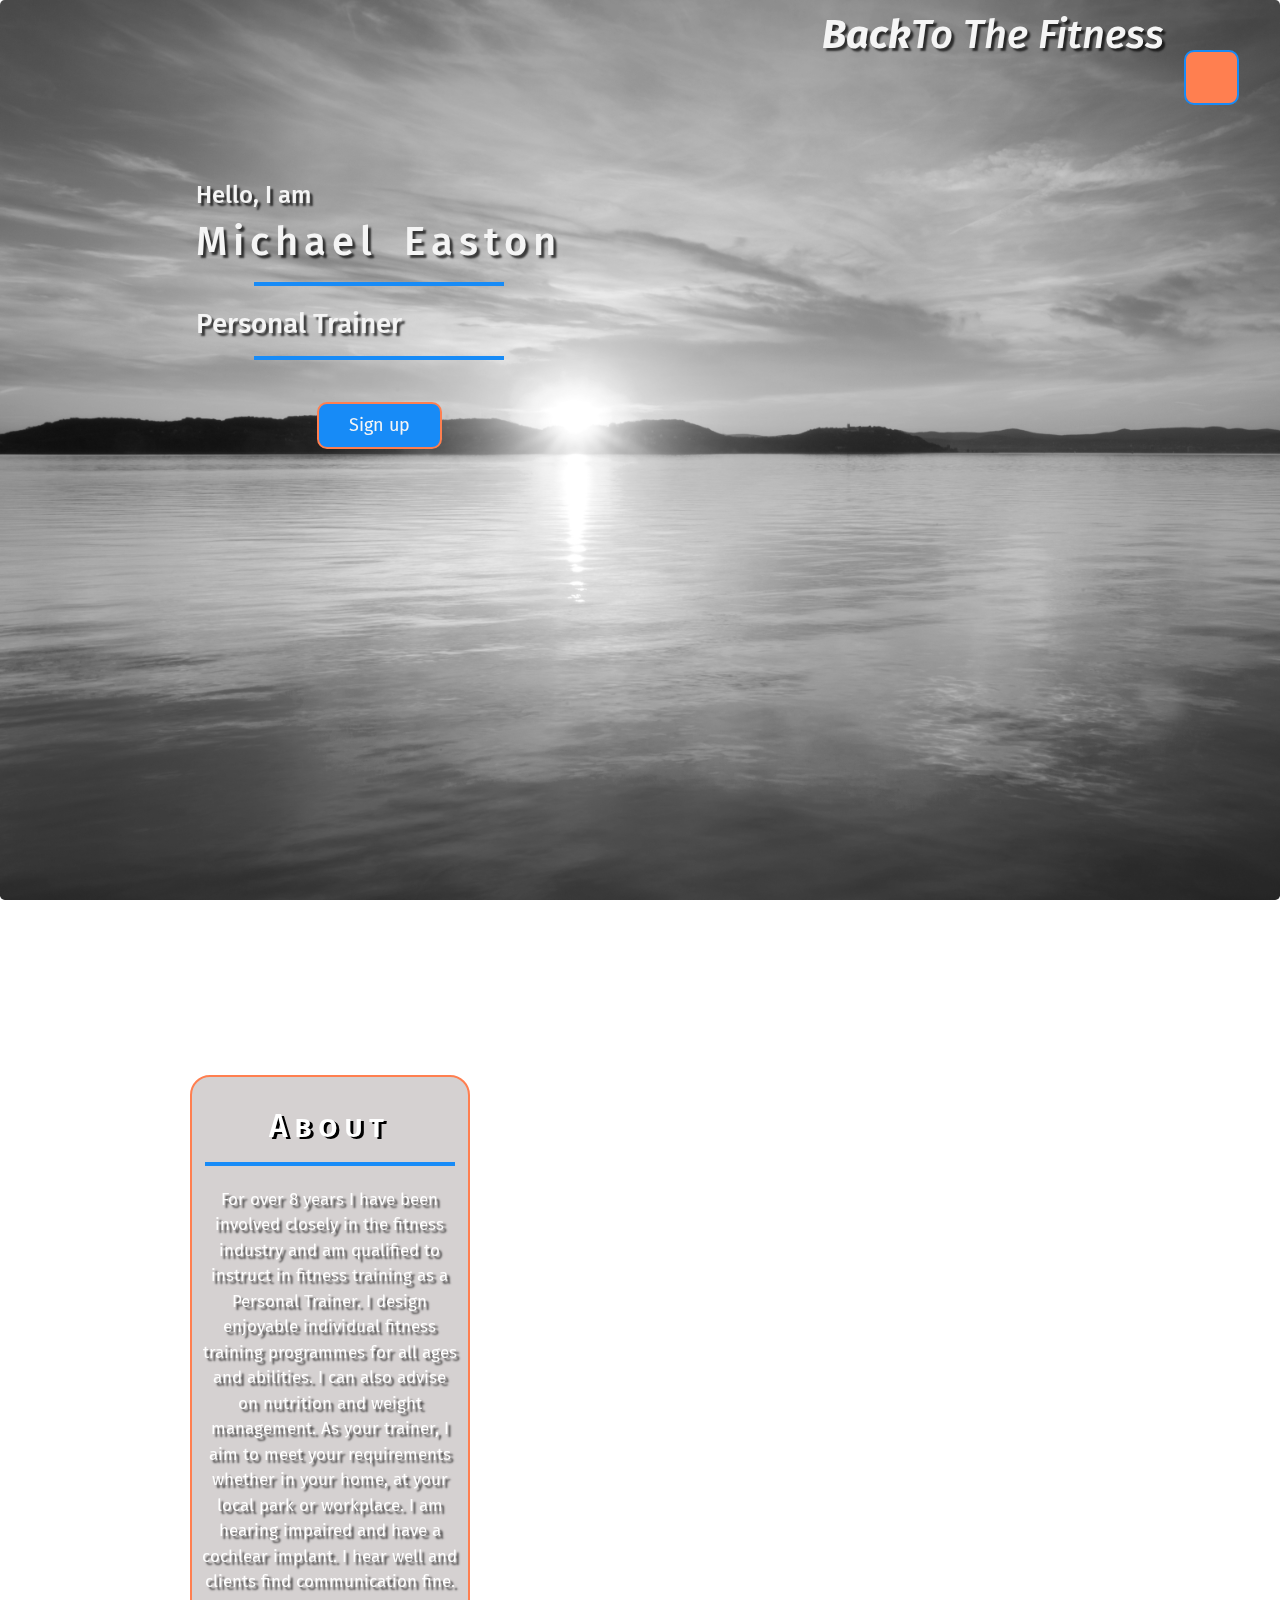
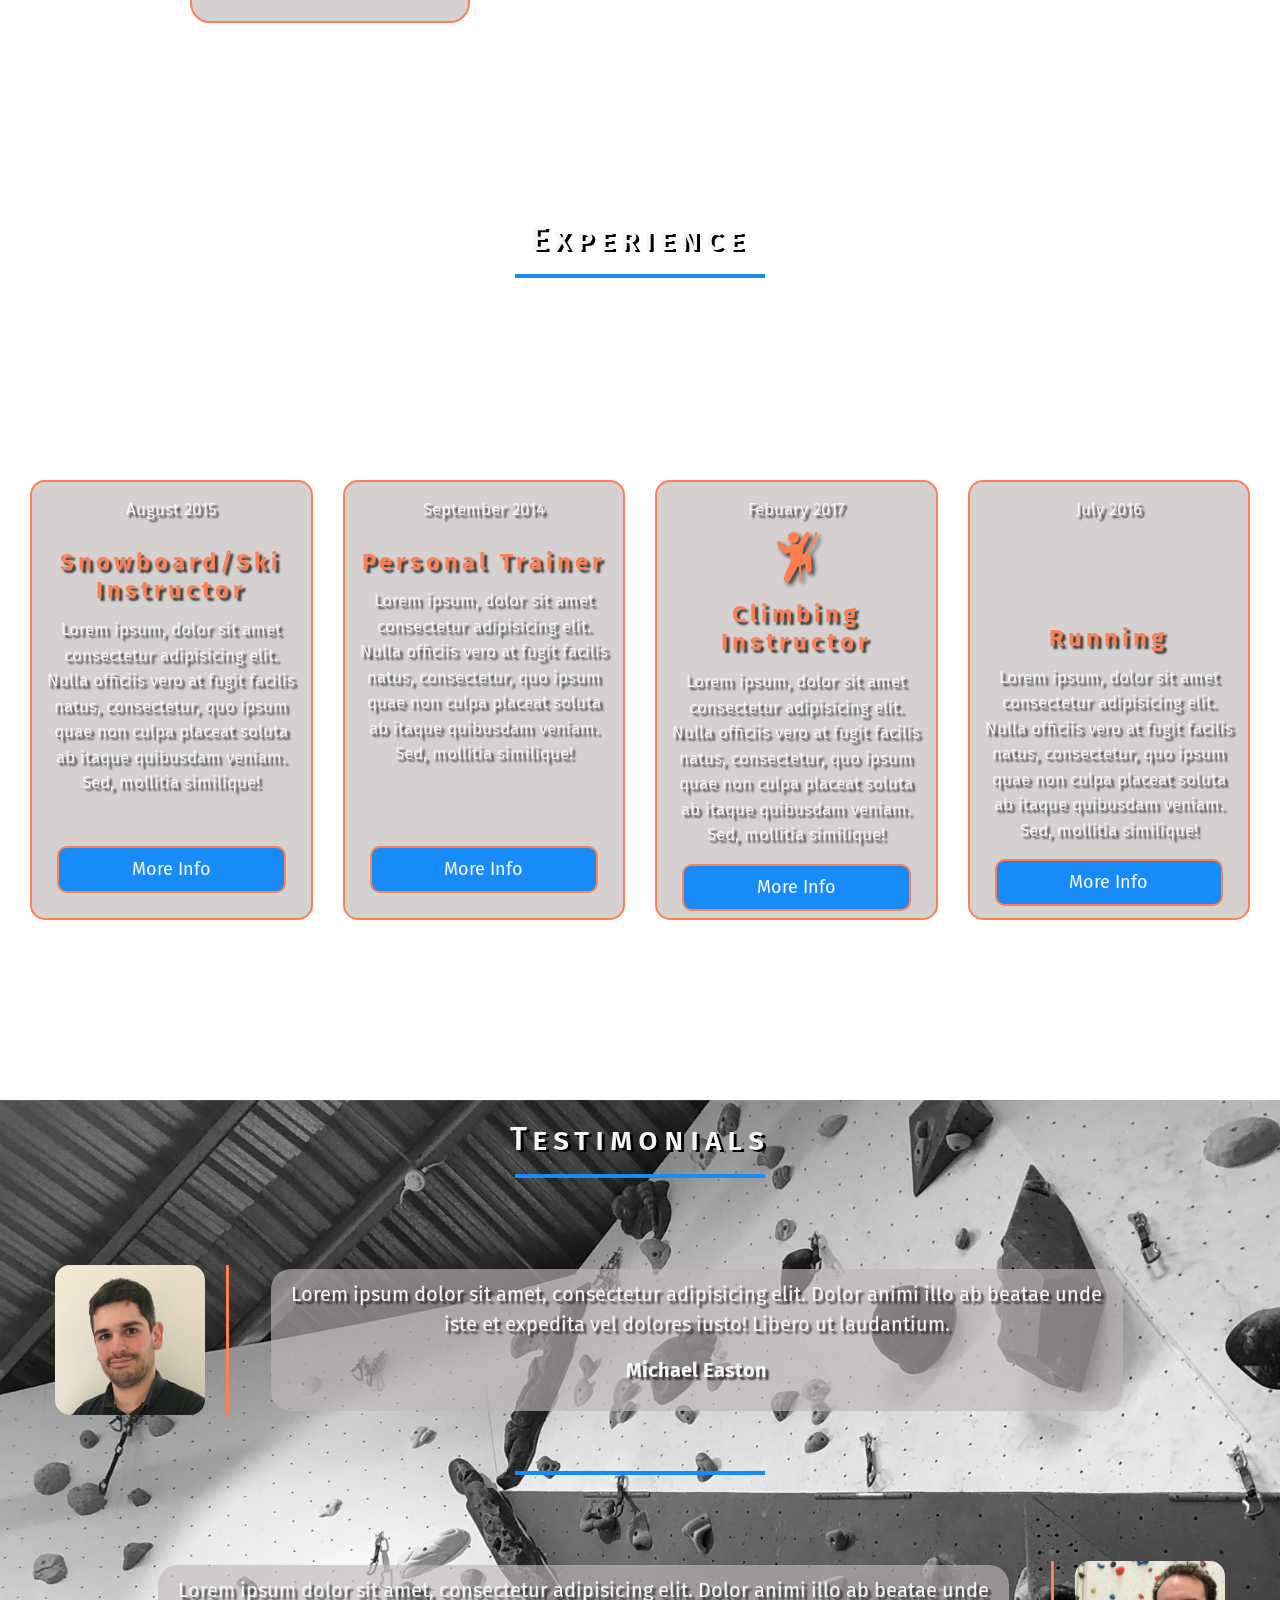
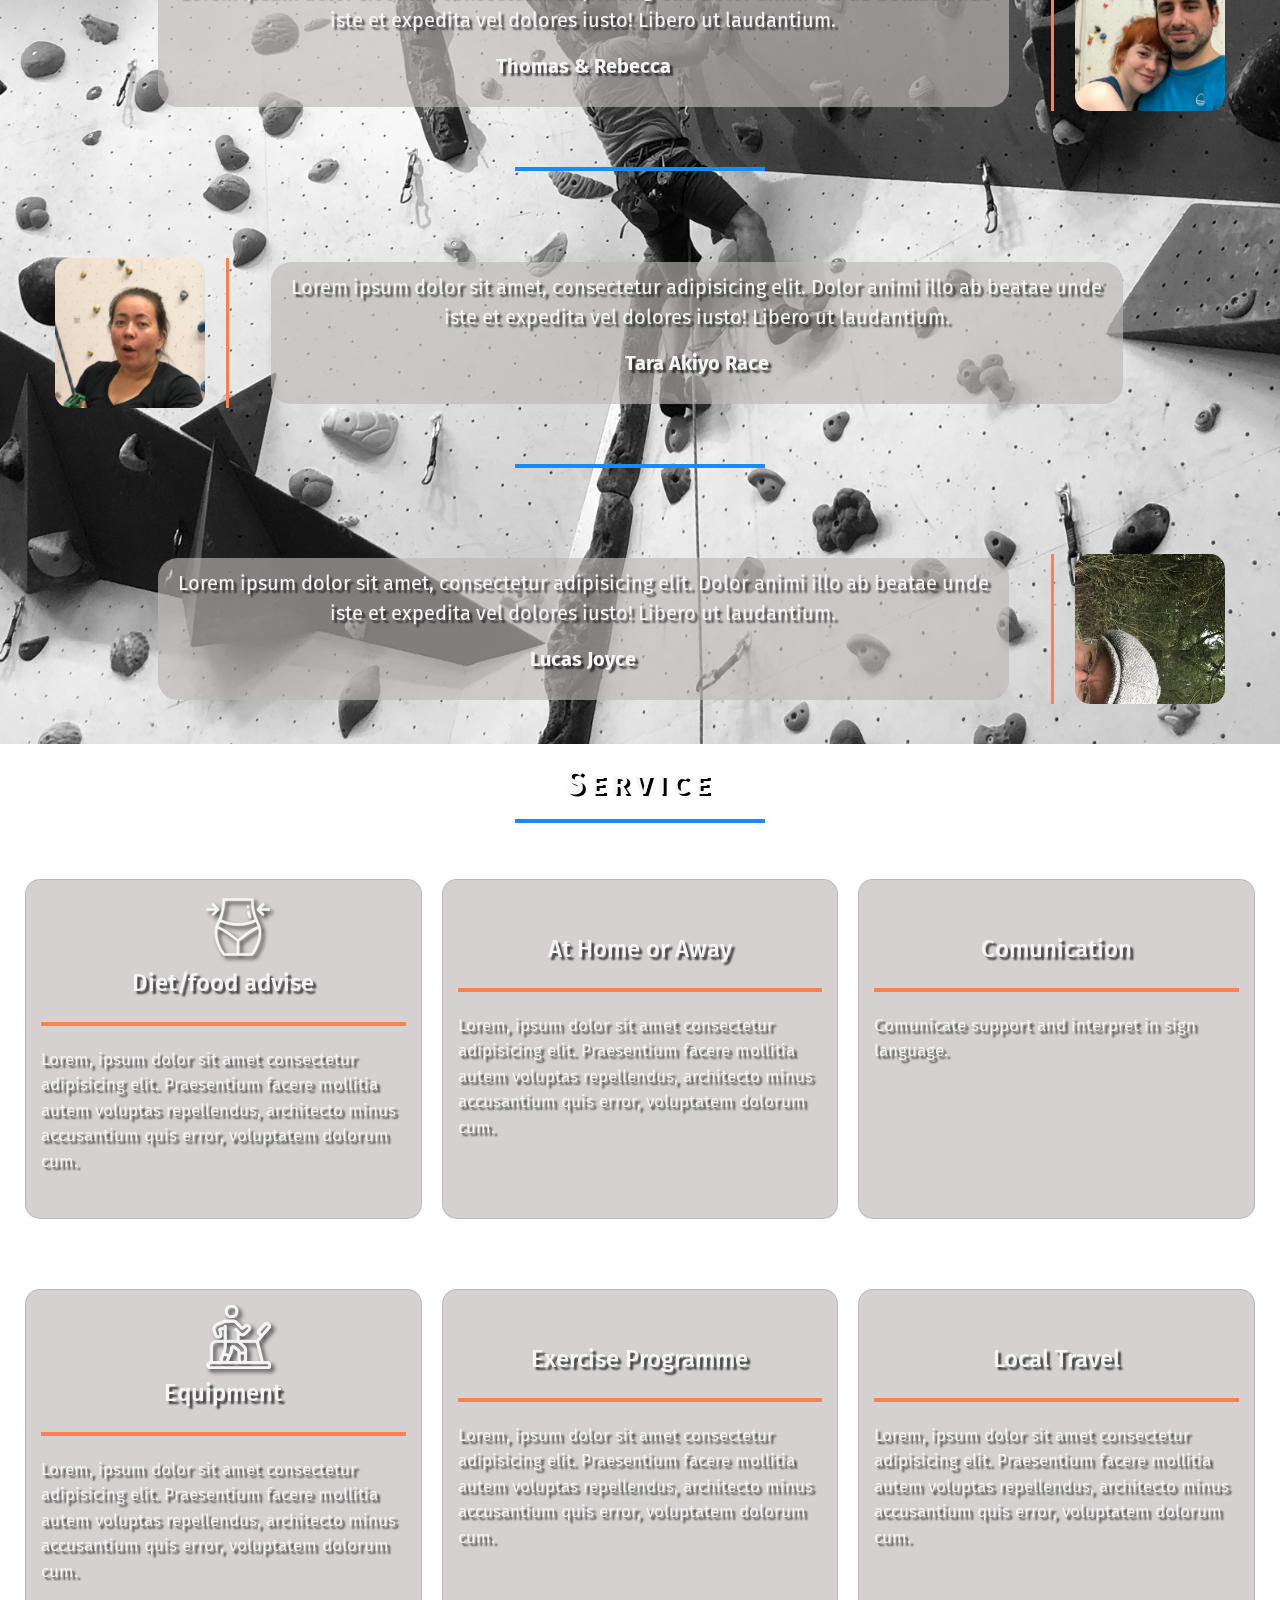
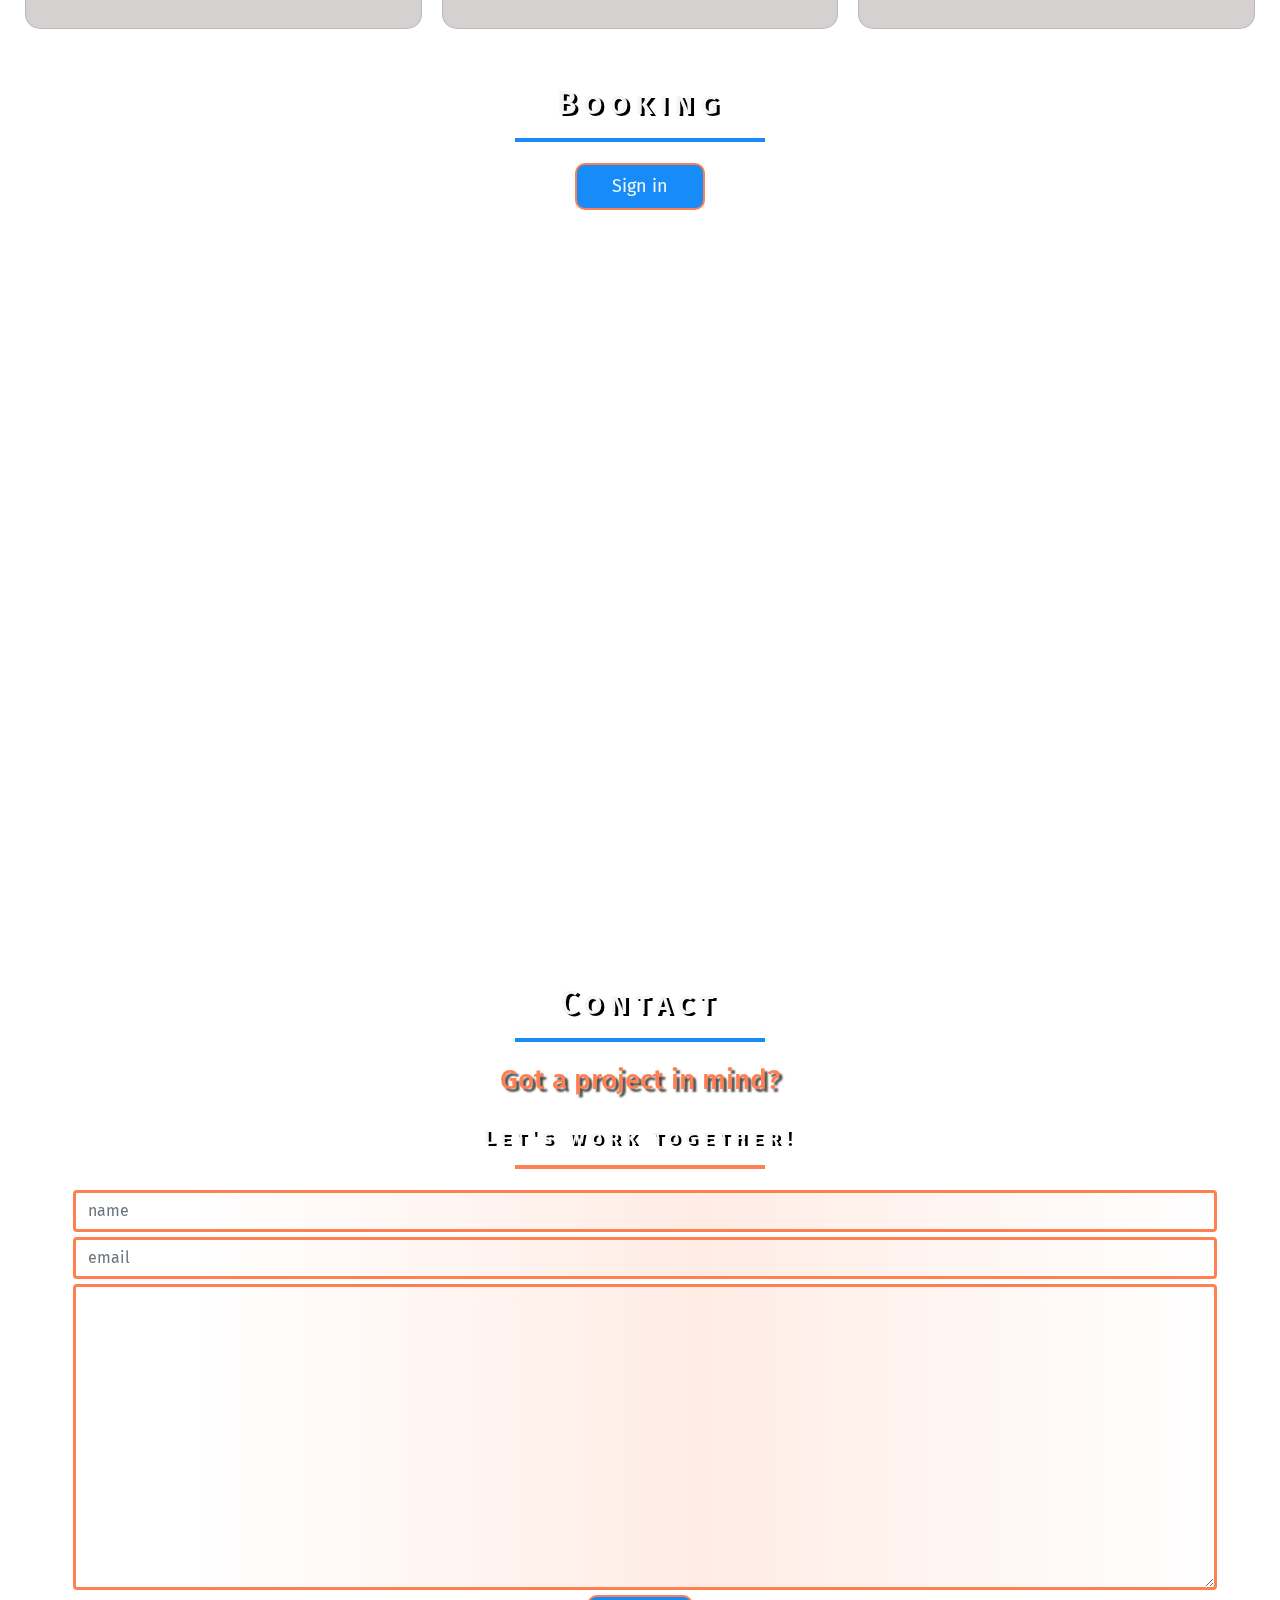
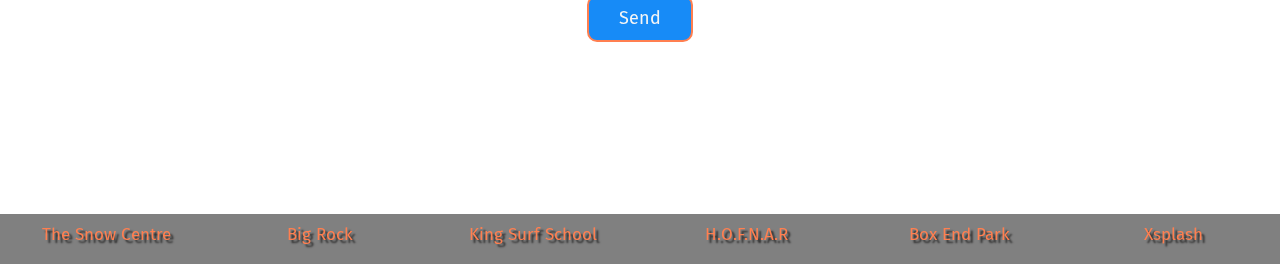
==== index.html @ b4b70c29 "v5, final modal issues and footer" ====
<!DOCTYPE html>
<html lang="en">
<head>
    <meta charset="UTF-8">
    <meta name="viewport" content="width=device-width, initial-scale=1.0">
    <meta http-equiv="X-UA-Compatible" content="ie=edge">
    <link rel="shortcut icon" type="image/x-icon" href="assets/images/home/ob.jpg">
    <link 
    rel="stylesheet" 
    href="https://maxcdn.bootstrapcdn.com/bootstrap/4.1.3/css/bootstrap.min.css">
    <link 
    rel="stylesheet" 
    href="https://use.fontawesome.com/releases/v5.10.1/css/all.css" 
    integrity="sha384-wxqG4glGB3nlqX0bi23nmgwCSjWIW13BdLUEYC4VIMehfbcro/ATkyDsF/AbIOVe" 
    crossorigin="anonymous"
    type="text/css"/>

    <link rel="stylesheet" href="./assets/css/style.css">

    <script src="https://ajax.googleapis.com/ajax/libs/jquery/3.4.1/jquery.min.js"></script>
    <script src="https://cdnjs.cloudflare.com/ajax/libs/popper.js/1.14.7/umd/popper.min.js"></script>
    <script src="https://maxcdn.bootstrapcdn.com/bootstrap/4.3.1/js/bootstrap.min.js"></script>




    <title>Back to the Fitness</title>
</head>

<body>

<!-- Jumbotron  index -->
<header class="jumbotron" id="nav-index"  >
        
            <nav class="navbar">

                <div class="nav-top-title">
                    <i class="fas fa-angle-double-left"></i>

                    <div>
                    <h1 id="backtothefitness" class="backtofitness">
                    <span>Back</span> To The Fitness</h1>
                    
                    
                    
                    <i class="fas fa-angle-double-right"></i>
                    <i class="fas fa-angle-double-right"></i>
                    <i class="fas fa-angle-double-right"></i>
                    <i class="fas fa-angle-double-right"></i>
                    <i class="fas fa-angle-double-right"></i>
                    <i class="fas fa-angle-double-right"></i>
                    <i class="fas fa-angle-double-right"></i>
                    <i class="fas fa-angle-double-right"></i>
                    <i class="fas fa-angle-double-right"></i>
                    <i class="fas fa-angle-double-right"></i>
                    <i class="fas fa-angle-double-right"></i>
                    <i class="fas fa-angle-double-right"></i>
                    </div>


                    <i class="fas fa-running"></i>
                </div> 
            
                <div class="dropdown">
                        <button id="bars-icon">
                            <i  id="bars" 
                                class="fas fa-bars fa-2x"></i>
                        </button>
                    <ul class="dropdown-content">
                        <li class="dropdown-item"><a href="#nav-index">Home</a></li><!--class="dropdown-link"-->
                        <li class="dropdown-item"><a href="#nav-about">About</a></li>
                        <li class="dropdown-item"><a href="#nav-ex">Experience</a></li>
                        <li class="dropdown-item"><a href="#nav-test">testimonials</a></li>
                        <li class="dropdown-item"><a href="#nav-service">Service</a></li>
                        <li class="dropdown-item"><a href="#nav-booking">Booking</a></li>
                        <li class="dropdown-item"><a href="#nav-contact">contact</a></li>
                    </ul>
                </div>
            </nav>

        <div class="container">
                <div class="row">
                    <div id="index-display">
                    <h4 class="title">Hello, I am</h4>
                    <h1 class="name">Michael Easton</h1>
                    <hr class="block-divider">
                    <h3 class="title">Personal Trainer</h3>
                    <hr class="block-divider">
                    <div class="icon-button">
                        <a href="https://en-gb.facebook.com" target="_blank"><i class="fab fa-facebook fa-2x"></i></a>
                        <a href="https://twitter.com" target="_blank"><i class="fab fa-twitter fa-2x"></i></a>
                        <a href="https://www.instagram.com" target="_blank"><i class="fab fa-instagram fa-2x"></i></a>
                        <a href="https://www.airbnb.co.uk" target="_blank"><i class="fab fa-airbnb fa-2x"></i></a>
                    </div>
                    <input 
                        type="button"
                        class="btn btn-warning"
                        value="Sign up"
                        id="btn-index"
                        data-toggle="modal" 
                        data-target="#sign-up-modal">
                    </div>
                </div>
<!-- Modal Form -->
<form>
                <div class="modal fade" id="sign-up-modal" >
                    <div class="modal-dialog modal-dialog-centered">
                        <div class="modal-content mca">
        
                            <!-- Modal Header  -->
                            <div class="modal-header">
                                <label class="modal-title">Sign Up Form</label>
                                <hr class="modal-divider">
                            <button
                                id="exit-button"
                                type="button" 
                                class="btn btn-warning fas fa-times" 
                                data-dismiss="modal">
                            </button>
                            </div>
                            
                            <!-- Modal body -->
                            <div class="modal-body">

                                    <div class="form-group">
                                            <label 
                                                for="exampleInputEmail1">
                                                Email address
                                            </label>
                                            <input 
                                                class="form-control"
                                                id="exampleInputEmail1" 
                                                type="email" 
                                                placeholder="Enter email"  
                                                aria-describedby="emailHelp"
                                                required>
                                            <small 
                                                class="form-text text-muted" 
                                                id="emailHelp">
                                                We'll never share your email with anyone else.
                                            </small>
                                    </div>

                                    <div class="form-group">
                                            <label 
                                                for="password">
                                                Password
                                            </label>
                                            <input 
                                                class="form-control" 
                                                id="password" 
                                                type="password"
                                                placeholder="Password">
                                    </div>

                                    <div class="form-group">
                                           <label 
                                                for="repeatpassword">
                                                repeat Password
                                            </label>
                                            <input 
                                                class="form-control" 
                                                id="repeatpassword" 
                                                type="password"
                                                placeholder="repeat Password">
                                    </div>
                                    
                                        
                                    
                            </div>
                            
                            <!-- Modal footer -->
                            <div class="modal-footer">
                                    <input
                                        class="btn btn-warning"
                                        type="submit"/>
                            </div>

                        </div>
                    </div>
                </div>
</form>
            </div>

</header>

<!-- Jumbotron  about -->
<section class="jumbotron jumbotron-fluid carousel slide carousel-fade jumbotron-carousel" 
         id="nav-about" data-ride="carousel">



    <div class="carousel-inner jumbotron-carousel-inner">
        <div class="carousel-item jumbotron-carousel-item active" id="carousel-img-1"></div>
        <div class="carousel-item jumbotron-carousel-item" id="carousel-img-2"></div>
        <div class="carousel-item jumbotron-carousel-item" id="carousel-img-3"></div>
        <div class="carousel-item jumbotron-carousel-item" id="carousel-img-4"></div>
    </div>


                <div class="container modified-container">
                <div class="frontabout">
                    <div class="col-md-4">
                        <div class="container-about">
                        <h2 class="section-title">About</h2>
                        <hr class="block-divider">
                        <p class="description"> 
                                For over 8 years I have been involved closely in the fitness industry and am qualified to instruct in fitness training as a Personal Trainer.
                                I design enjoyable individual fitness training programmes for all ages and abilities. I can also advise on nutrition and weight management. As your trainer, I aim to meet your requirements whether in your home, at your local park or workplace.
                                I am hearing impaired and have a cochlear implant. I hear well and clients find communication fine.</p>
                        </div>
                    </div>
                   
                    <div id="profile-img" 
                         class= "col-md-8">
                    </div>
                </div>
                </div>
                

                        

</section>

<!-- Jumbotron  experience -->
<section class="jumbotron jumbotron-fluid" id="nav-ex">

                                <div class="container">
                                <h2 class="section-title">Experience</h2>
                                <hr class="block-divider">
                                </div>

                                <div class="container col-12">
                                <div class="row modified-row">

<!-- block-1 ski/snowboard Instructor --><div class="card-item col-lg-3 col-md-6">
                                            <div class="card card-a">
                                                <div class="align-self-center date-content">
                                                    <div class="date-outter">
                                                        <span class="date">
                                                        <span class="month">August</span>
                                                        <span class="year">2015</span>
                                                        </span>
                                                    </div>
                                                </div>
                                                <div class="align-self-center"><i class="fas fa-snowboarding fa-3x"></i>
                                                </div>
                                                <div class="card-body">
                                                    <h5 class="card-title">Snowboard/Ski Instructor</h5>
                                                    <p class="card-text"> 
                                                            Lorem ipsum, dolor sit amet consectetur adipisicing elit. 
                                                            Nulla officiis vero at fugit facilis natus, consectetur, 
                                                            quo ipsum quae non culpa placeat soluta ab itaque quibusdam veniam. 
                                                            Sed, mollitia similique!</p>
                                                            <input
                                                            class="btn btn-warning btn-ex"
                                                            type="button" 
                                                            value="More Info"
                                                            data-toggle="modal" 
                                                            data-target="#Ski-modal">
                                                            
                                                </div>
                                            </div>
<!-- end of block-1                 --> </div>

<!-- block-2 Personal Trainer    --> <div class="card-item col-lg-3 col-md-6">
                                            <div class="card card-a">
                                                <div class="align-self-center date-content">
                                                    <div class="date-outter">
                                                        <span class="date">
                                                        <span class="month">September</span>
                                                        <span class="year">2014</span>
                                                        </span>
                                                    </div>
                                                </div>
                                                <div class="align-self-center "><i class="fas fa-dumbbell fa-3x"></i>
                                                </div>
                                                <div class="card-body">
                                                    <h5 class="card-title mt-0">Personal Trainer</h5>
                                                    <p class="card-text mt-0"> Lorem ipsum, dolor sit amet consectetur adipisicing elit. 
                                                            Nulla officiis vero at fugit facilis natus, consectetur, 
                                                            quo ipsum quae non culpa placeat soluta ab itaque quibusdam veniam. 
                                                            Sed, mollitia similique!</p>

                                                            <input 
                                                            class="btn btn-warning btn-ex"
                                                            type="button" 
                                                            value="More Info" 
                                                            data-toggle="modal" 
                                                            data-target="#PT-modal"/>
                                                            
                                                </div>
                                            </div>
<!-- end of block-2                 --> </div>
                            
<!-- block-3 climbing Instructor    --> <div class="card-item col-lg-3 col-md-6">
                                            <div class="card card-a">
                                                <div class="align-self-center date-content">
                                                    <div class="date-outter">
                                                        <span class="date">
                                                        <span class="month">Febuary</span>
                                                        <span class="year">2017</span>
                                                        </span>
                                                    </div>
                                                </div>

                                                <div class="align-self-center">
                                                        <svg 
                                                        enable-background="new 0 0 50 50" 
                                                        height="70px" id="Climbing-icon" 
                                                        version="1.1"
                                                        viewbox="0 0 50 50" 
                                                        width="70px" 
                                                        xml:space="preserve" 
                                                        xmlns="http://www.w3.org/2000/svg" 
                                                        xmlns:xlink="http://www.w3.org/1999/xlink">
                                                        <rect 
                                                            fill="none" 
                                                            height="70" 
                                                            width="70"/>
                                                        <path 
                                                            d="  M27,5.5c0,2.487-2.015,4.5-4.497,4.5C20.015,10,18,7.987,18,5.5C18,3.014,20.015,1,22.503,1C24.985,1,27,3.014,27,5.5z" 
                                                            fill="#ff7f50" 
                                                            stroke="#ff7f50" 
                                                            stroke-linecap="round" 
                                                            stroke-linejoin="round" 
                                                            stroke-miterlimit="10" 
                                                            stroke-width="2"/>
                                                        <path 
                                                            d="  M39.707,36.83c0,0-0.859-11.768-1.011-12.829s-1.191-1.804-2.172-1.667c-1.122,
                                                            0.158-2.424,0.808-6.031,2.853l0.937-9.838  c0,0,5.812-11.164,6.047-11.794c0.356-0.97,
                                                            0.57-1.855-0.491-2.387
                                                            c-1.227-0.613-2.142,1.053-2.142,1.053L28,13  c0,0-4.713,0.476-6.355,0.536
                                                            c-0.864,0.031-1.536,0.322-2.608,0.879c-0.951,0.495-4.304,2.36-4.304,
                                                            2.36s-4.411-5.039-5.053-5.882  c-0.804-1.055-1.722-0.933-2.356-0.5S7.1,12.209,
                                                            7.645,13.179c0.593,1.055,3.718,5.445,4.785,6.714  c1.229,1.462,1.827,1.232,2.75,
                                                            0.857s4.571-1.679,4.571-1.679l1.157,9.839c-0.061,0.145-5.647,13.328-6.859,
                                                            16.658  c-0.404,1.111-0.202,2.525,0.924,3.061c1.684,0.799,3.065-0.383,
                                                            3.672-1.646c0.841-1.752,7.48-13.232,7.48-13.232  c3,0.375,4.328-0.984,5.167-1.502c0.839-0.519,
                                                            3.566-2.842,3.566-2.842l0.808,7.677c0,0,0.405,2.879,2.273,2.525  S39.707,36.83,39.707,36.83z" 
                                                            fill="#ff7f50" 
                                                            stroke="#ff7f50" 
                                                            stroke-linecap="round" 
                                                            stroke-linejoin="round" 
                                                            stroke-miterlimit="10" 
                                                            stroke-width="2"/>
                                                        <path 
                                                            d="  M21.019,28.244C33.394,28.244,45,11.883,45,1" 
                                                            fill="none" 
                                                            stroke="#ff7f50" 
                                                            stroke-linecap="round" 
                                                            stroke-linejoin="round" 
                                                            stroke-miterlimit="10" 
                                                            stroke-width="2"/>
                                                        <line 
                                                            fill="none" 
                                                            stroke="#ff7f50" 
                                                            stroke-linecap="round" 
                                                            stroke-linejoin="round" 
                                                            stroke-miterlimit="10" 
                                                            stroke-width="2" 
                                                            x1="29" 
                                                            x2="29.068" 
                                                            y1="48" 
                                                            y2="34"/>
                                                        </svg>
                                                </div>

                                                <div class="card-body">
                                                    <h5 class="card-title">Climbing Instructor</h5>
                                                    <p class="card-text"> 
                                                        Lorem ipsum, dolor sit amet consectetur adipisicing elit. 
                                                        Nulla officiis vero at fugit facilis natus, consectetur, 
                                                        quo ipsum quae non culpa placeat soluta ab itaque quibusdam veniam. 
                                                        Sed, mollitia similique!</p>
                                                        <input
                                                        class="btn btn-warning btn-ex"
                                                        type="button" 
                                                        value="More Info"
                                                        data-toggle="modal" 
                                                        data-target="#CI-modal">
                                                    
                                                </div>
                                            </div>
<!-- end of block-3                 --> </div>

<!-- block-4 Running             --> <div class="card-item col-lg-3 col-md-6">
                                            <div class="card card-a ">
                                                <div class="align-self-center date-content">
                                                    <div class="date-outter">
                                                        <span class="date">
                                                        <span class="month">July</span>
                                                        <span class="year">2016</span>
                                                        </span>
                                                    </div>
                                                </div>
                                                <div class="align-self-center"><i class="fas fa-running fa-3x"></i>
                                                </div>
                                                <div class="card-body">
                                                    <h5 class="card-title">Running</h5>
                                                    <p class="card-text"> Lorem ipsum, dolor sit amet consectetur adipisicing elit. 
                                                            Nulla officiis vero at fugit facilis natus, consectetur, 
                                                            quo ipsum quae non culpa placeat soluta ab itaque quibusdam veniam. 
                                                            Sed, mollitia similique!</p>
                                                <input
                                                    class="btn btn-warning btn-ex"
                                                    type="button" 
                                                    value="More Info"
                                                    data-toggle="modal" 
                                                    data-target="#Run-modal">
                                                    


                                                </div>
                                                </div>
<!-- end of block-4                 --> </div>
                                </div>
                                </div>

<!-- Modal details                  -->

<!-- Modal ski/snowboard details     -->
                                        <div class="modal fade" 
                                                 id="Ski-modal">
                                                <div class="modal-dialog modal-dialog-centered">
                                                <div class="modal-content">
                                                
                                                <div id="Caro-Ski" class="carousel" data-ride="carousel">
                                                <ul class="carousel-indicators">
                                                <li data-target="#Caro-Ski" data-slide-to="0" class="active"></li>
                                                <li data-target="#Caro-Ski" data-slide-to="1"></li>
                                                <li data-target="#Caro-Ski" data-slide-to="2"></li>
                                                </ul>
                                                                        <div class="carousel-inner modalcarousel">
                                                                            <i class="crossx fas fa-times" data-dismiss="modal"></i>
                                                                        <div class="carousel-item active">
                                                                            
                                                                            <img src="./assets/images/experience/img-snow1.jpg" alt="standing on a board">
                                                                            <div class="carousel-caption">
                                                                            <h3>Instructing how to Snowboarding</h3>
                                                                            <p>I love being a snowboarding instructor!</p>
                                                                            </div>   
                                                                        </div>
                                                                        <div class="carousel-item">
                                                                            <img src="./assets/images/experience/img-snow2.jpg" alt="fell down">
                                                                            <div class="carousel-caption">
                                                                            <h3>Prepare for a Fun!</h3>
                                                                            <p>Blissful sliding down!</p>
                                                                            </div>   
                                                                        </div>
                                                                        <div class="carousel-item">
                                                                            <img src="./assets/images/experience/img-snow3.jpg" alt="happy customer">
                                                                            <div class="carousel-caption">
                                                                            <h3>One very happy customer!</h3>
                                                                            <p>Fun learning curves!</p>
                                                                            </div>   
                                                                        </div>
                                                                        </div>
                                                                        <a class="carousel-control-prev" href="#Caro-Ski" data-slide="prev">
                                                                        <span><i class="fas fa-chevron-circle-left"></i></span>
                                                                        </a>
                                                                        <a class="carousel-control-next" href="#Caro-Ski" data-slide="next">
                                                                        <span><i class="fas fa-chevron-circle-right"></i></span>
                                                                        </a>
                                                                    </div>

                                                                </div>
                                                            </div>
                                        </div>
                                        

<!-- Modal Personal Trainer details  -->
                                        <div class="modal fade" 
                                                 id="PT-modal">
                                                <div class="modal-dialog modal-dialog-centered">
                                                <div class="modal-content">
                                                
                                                <div id="Caro-PT" class="carousel" data-ride="carousel">
                                                <ul class="carousel-indicators">
                                                <li data-target="#Caro-PT" data-slide-to="0" class="active"></li>
                                                <li data-target="#Caro-PT" data-slide-to="1"></li>
                                                <li data-target="#Caro-PT" data-slide-to="2"></li>
                                                </ul>
                                                <div class="carousel-inner modalcarousel">
                                                    <i class="crossx fas fa-times" data-dismiss="modal"></i>
                                                <div class="carousel-item active">
                                                    
                                                    <img src="./assets/images/experience/img-training1.jpg" alt="weight">
                                                    <div class="carousel-caption">
                                                    <h3>Weight Training</h3>
                                                    <p>Makes most of the training!</p>
                                                    </div>   
                                                </div>
                                                <div class="carousel-item">
                                                    <img src="./assets/images/experience/img-training2.jpg" alt="freeweight">
                                                    <div class="carousel-caption">
                                                    <h3>Free weight Training!</h3>
                                                    <p>Alternative methods!</p>
                                                    </div>   
                                                </div>
                                                <div class="carousel-item">
                                                    <img src="./assets/images/experience/img-trainingc.jpg" alt="Dynamite">
                                                    <div class="carousel-caption">
                                                    <h3>Dynamite Training.</h3>
                                                    <p>keeping things interesting!</p>
                                                    </div>   
                                                </div>
                                                </div>
                                                <a class="carousel-control-prev" href="#Caro-PT" data-slide="prev">
                                                <span><i class="fas fa-chevron-circle-left"></i></span>
                                                </a>
                                                <a class="carousel-control-next" href="#Caro-PT" data-slide="next">
                                                <span><i class="fas fa-chevron-circle-right"></i></span>
                                                </a>
                                            </div>

                                                                </div>
                                                            </div>
                                        </div>
                                        

<!-- Modal Climbing Instructor details-->
                                        <div class="modal fade" 
                                                     id="CI-modal">

                                                <div class="modal-dialog modal-dialog-centered">
                                                <div class="modal-content">
                                            
                                                <div id="Caro-CI" 
                                                    class="carousel" 
                                                    data-ride="carousel">

                                                <ul class="carousel-indicators">
                                                <li data-target="#Caro-CI" data-slide-to="0" class="active"></li>
                                                <li data-target="#Caro-CI" data-slide-to="1"></li>
                                                <li data-target="#Caro-CI" data-slide-to="2"></li>
                                                <li data-target="#Caro-CI" data-slide-to="3"></li>
                                                </ul>
                                                <div class="carousel-inner modalcarousel">
                                                    <i class="crossx fas fa-times" data-dismiss="modal"></i>
                                                <div class="carousel-item active">
                                                    
                                                    <img src="./assets/images/experience/img-climb1.JPG" alt="indoor Climbing">
                                                    <div class="carousel-caption">
                                                    <h3>Instructing Tom</h3>
                                                    <p>We had such a great time at Big Rock!</p>
                                                    </div>   
                                                </div>
                                                <div class="carousel-item">
                                                    <img src="./assets/images/experience/img-bg-climb.jpg" alt="outdoor climbing">
                                                    <div class="carousel-caption">
                                                    <h3>Outdoor Fun!</h3>
                                                    <p>Blissful Sunshine!</p>
                                                    </div>   
                                                </div>
                                                <div class="carousel-item">
                                                    <img src="./assets/images/experience/img-climb3.JPG" alt="Lead climbing">
                                                    <div class="carousel-caption">
                                                    <h3>Instruct how to Lead Climbing.</h3>
                                                    <p>Fabulous learning curves!</p>
                                                    </div>   
                                                </div>
                                                <div class="carousel-item">
                                                    <img src="./assets/images/experience/img-climb2.jpg" alt="Lead climbing">
                                                    <div class="carousel-caption">
                                                    <h3>Climbing Mecca.</h3>
                                                    <p>Plenty of fun and learning new climbs!</p>
                                                    </div>   
                                                </div>
                                                </div>
                                                <a class="carousel-control-prev" href="#Caro-CI" data-slide="prev">
                                                <span><i class="fas fa-chevron-circle-left"></i></span>
                                                </a>
                                                <a class="carousel-control-next" href="#Caro-CI" data-slide="next">
                                                <span><i class="fas fa-chevron-circle-right"></i></span>
                                                </a>
                                            </div>

                                                            </div>
                                                        </div>
                                        </div>
                                        

<!-- Modal Running details        -->
                                        <div class="modal fade" 
                                                id="Run-modal">
                                               <div class="modal-dialog modal-dialog-centered">
                                               <div class="modal-content">
                                               
                                               <div id="Caro-Run" class="carousel" data-ride="carousel">
                                               <ul class="carousel-indicators">
                                               <li data-target="#Caro-Run" data-slide-to="0" class="active"></li>
                                               <li data-target="#Caro-Run" data-slide-to="1"></li>
                                               <li data-target="#Caro-Run" data-slide-to="2"></li>
                                               </ul>
                                                                       <div class="carousel-inner">
                                                                            <i class="crossx fas fa-times" data-dismiss="modal"></i>
                                                                        <div class="carousel-item active">
                                                                            <img src="./assets/images/experience/Spartan finisher.jpg" alt="spartanfinish">
                                                                            <div class="carousel-caption">
                                                                            <h3>Encore others to gain confidence.</h3>
                                                                            <p>Fun and enjoyable run!</p>
                                                                            </div>   
                                                                        </div>
                                                                       <div class="carousel-item">
                                                                        <img src="./assets/images/experience/Toughmudderfinish.jpg" alt="mudderfinish">
                                                                        <div class="carousel-caption">
                                                                        <h3>Team work!</h3>
                                                                        <p>build new found hobbies!</p>
                                                                        </div>   
                                                                    </div>
                                                                    <div class="carousel-item">
                                                                        <img src="./assets/images/experience/Obstalces.jpg" alt="obstalces">
                                                                        <div class="carousel-caption">
                                                                        <h3>One of many Obstalces.</h3>
                                                                        <p>All the more reasons to get Fit!</p>
                                                                        </div>   
                                                                    </div>
                                                                       </div>
                                                                       <a class="carousel-control-prev" href="#Caro-Run" data-slide="prev">
                                                                        <span><i class="fas fa-chevron-circle-left"></i></span>
                                                                        </a>
                                                                        <a class="carousel-control-next" href="#Caro-Run" data-slide="next">
                                                                        <span><i class="fas fa-chevron-circle-right"></i></span>
                                                                        </a>
                                                                   </div>

                                                               </div>
                                                           </div>
                                        </div>
                                       



</section>

<!-- Jumbotron  testimonal -->
<section class="jumbotron jumbotron-fluid" id="nav-test">

                <div class="container">
                    <h2 class="section-title">Testimonials</h2>
                    <hr class="block-divider">
                </div>

<!--Q block 1--><div class="row quoteblock quoteblock-left">
                    <div class="col-11">
                        <div class="media">
                            <i class="fas fa-quote-left fa-2x"></i>

                            <div class="flex-container" >
                                <div class="round-images" id="img-block-1">
                                </div>

                                <hr class="block-divider2 nothorzleft">

                                <div class="flex-container stars">
                                <i class="fas fa-star-half-alt fa-lg"></i>
                                <i class="far fa-star fa-lg"></i>
                                <i class="far fa-star fa-lg"></i>
                                <i class="far fa-star fa-lg"></i>
                                <i class="far fa-star fa-lg"></i>
                                </div>

                                <div class="media-body">
                                    <blockquote class="blockquote">
                                        <p>Lorem ipsum dolor sit amet, consectetur adipisicing elit. 
                                            Dolor animi illo ab beatae unde iste et expedita vel dolores 
                                            iusto! Libero ut laudantium.</p>
                                        <p class="quote-name">Michael Easton</p>
                                    </blockquote>
                                </div>
                            </div>

                            <i class="fas fa-quote-right fa-2x"></i>
                        </div>
                    </div>
                </div>

                    <hr class="block-divider">

<!--Q block 2--><div class="row quoteblock quoteblock-right">
                    <div class="col-11">
                        <div class="media">
                            <i class="fas fa-quote-left fa-2x"></i>

                            <div class="flex-container reversed" >
                                <div class="round-images" id="img-block-2">
                                </div>

                                <hr class="block-divider2 nothorzright">

                                <div class="flex-container stars">
                                <i class="fas fa-star fa-lg"></i>
                                <i class="fas fa-star fa-lg"></i>
                                <i class="fas fa-star fa-lg"></i>
                                <i class="far fa-star fa-lg"></i>
                                <i class="far fa-star fa-lg"></i>
                                </div>

                                <div class="media-body">
                                    <blockquote class="blockquote">
                                        <p>Lorem ipsum dolor sit amet, consectetur adipisicing elit. 
                                            Dolor animi illo ab beatae unde iste et expedita vel dolores 
                                            iusto! Libero ut laudantium.</p>
                                        <p class="quote-name">Thomas & Rebecca</p>
                                    </blockquote>
                                </div>
                            </div>

                            <i class="fas fa-quote-right fa-2x"></i>
                        </div>
                    </div>
                </div>

                    <hr class="block-divider">

<!--Q block 3--><div class="row quoteblock quoteblock-left">
                    <div class="col-11">
                        <div class="media">
                             <i class="fas fa-quote-left fa-2x"></i>

                            <div class="flex-container" >
                                <div class="round-images" id="img-block-3">
                                </div>

                                <hr class="block-divider2 nothorzleft">

                                <div class="flex-container stars">
                                <i class="fas fa-star fa-lg"></i>
                                <i class="fas fa-star-half-alt fa-lg"></i>
                                <i class="far fa-star fa-lg"></i>
                                <i class="far fa-star fa-lg"></i>
                                <i class="far fa-star fa-lg"></i>
                                </div>

                                <div class="media-body">
                                    <blockquote class="blockquote">
                                        <p>Lorem ipsum dolor sit amet, consectetur adipisicing elit. 
                                            Dolor animi illo ab beatae unde iste et expedita vel dolores 
                                            iusto! Libero ut laudantium.</p>
                                        <p class="quote-name">Tara Akiyo Race</p>
                                    </blockquote>
                                </div>
                            </div>

                            <i class="fas fa-quote-right fa-2x"></i>
                        </div>
                    </div>
                </div>

                    <hr class="block-divider">

<!--Q block 1--><div class="row quoteblock quoteblock-right">
                    <div class="col-11">
                        <div class="media">
                            <i class="fas fa-quote-left fa-2x"></i>

                            <div class="flex-container reversed" >
                                <div class="round-images" id="img-block-4">
                                </div>

                                <hr class="block-divider2 nothorzright">

                                <div class="flex-container stars">
                                <i class="fas fa-star fa-lg"></i>
                                <i class="fas fa-star-half-alt fa-lg"></i>
                                <i class="far fa-star fa-lg"></i>
                                <i class="far fa-star fa-lg"></i>
                                <i class="far fa-star fa-lg"></i>
                                </div>

                                <div class="media-body">
                                    <blockquote class="blockquote">
                                        <p>Lorem ipsum dolor sit amet, consectetur adipisicing elit. 
                                            Dolor animi illo ab beatae unde iste et expedita vel dolores 
                                            iusto! Libero ut laudantium.</p>
                                        <p class="quote-name">Lucas Joyce</p>
                                    </blockquote>
                                </div>
                            </div>

                            <i class="fas fa-quote-right fa-2x"></i>
                        </div>
                    </div>
                </div>
</section>

<!-- Jumbotron  service      -->
<section class="jumbotron jumbotron-fluid" id="nav-service">
        <div class="container">
                <h2 class="section-title">Service</h2>
                <hr class="block-divider">
            </div>


<div class="container col-12">
    <div class="row">
        <div class="service-block col-xs-6 col-sm-4">
            <div class="card">
                <div class="card-b">
                <i class="fas fa-balance-scale icon-card-b"></i>
                <svg class="icon-svg"
                    xmlns="http://www.w3.org/2000/svg" 
                    id="Capa_1"
                    viewbox="0 0 512 512" 
                    x="0px"
                    y="0px"
                    xmlns:xml="http://www.w3.org/XML/1998/namespace" 
                    xml:space="preserve" 
                    version="1.1">
                    <path d="M 336 86 c -5.52 0 -10 4.48 -10 10 s 4.48 10 10 10 c 5.52 0 10 -4.48 10 -10 S 341.52 86 336 86 Z" 
                    fill="#f5f5f5" 
                    stroke="#f5f5f5" 
                    stroke-linecap="round" 
                    stroke-linejoin="round" 
                    stroke-miterlimit="10" 
                    stroke-width="3"/>
                    <path d="M 436.183 253.184 c -11.353 -40.718 -60.843 -104.642 -54.698 -216.637 c 0.151 -2.742 -0.834 -5.426 -2.723 
                    -7.422 C 376.874 27.13 374.247 26 371.5 26 h -231 c -2.747 0 -5.374 1.13 -7.262 3.125 s -2.873 4.679 -2.723 7.422 c 
                    6.116 111.479 -43.225 176.058 -54.77 216.553 c -20.875 73.01 13.179 167.31 60.894 229.017 c 1.894 2.449 4.815 3.883 
                    7.911 3.883 h 222.91 c 3.095 0 6.016 -1.434 7.91 -3.882 C 420.785 423.403 456.352 325.242 436.183 253.184 Z M 124.441 
                    190.173 c 18.75 -47.49 27.636 -95.94 26.461 -144.172 h 210.194 c -1.174 48.213 7.709 96.653 26.452 144.149 c 0.794 
                    2.012 1.626 4.041 2.487 6.093 C 348.891 215.734 302.758 226 256 226 s -92.893 -10.266 -134.037 -29.757 C 122.814 
                    194.211 123.643 192.192 124.441 190.173 Z M 246 466 h -96.493 c -51.508 -68.856 -66.879 -146.992 -57.028 -197.015 C 
                    146.632 289.776 197.937 334.571 246 370.973 V 466 Z M 97.881 249.643 c 3.37 -9.319 7.566 -17.998 12.255 -27.678 c 1.185 
                    -2.445 2.39 -4.937 3.607 -7.489 C 157.467 235.124 206.421 246 256 246 c 49.578 0 98.531 -10.876 142.254 -31.523 c 1.213 
                    2.544 2.413 5.027 3.593 7.463 c 4.695 9.695 8.894 18.387 12.228 27.717 C 356.916 271.172 303.052 317.658 256 353.466 C 
                    208.746 317.508 155.055 271.152 97.881 249.643 Z M 362.486 466 H 266 v -95.027 c 48.404 -36.666 99.392 -81.161 153.361 
                    -101.928 C 431.252 332.242 400.246 414.969 362.486 466 Z" 
                    fill="#f5f5f5" 
                    stroke="#f5f5f5" 
                    stroke-linecap="round" 
                    stroke-linejoin="round" 
                    stroke-miterlimit="10" 
                    stroke-width="3"/>
                    <path d="M 360.444 173.938 c -4.374 -13.355 -8.047 -26.884 -10.918 -40.213 c -1.163 -5.398 -6.484 -8.836 -11.881 -7.67 c 
                    -5.399 1.163 -8.833 6.482 -7.67 11.881 c 3.017 14.007 6.874 28.214 11.462 42.227 c 1.716 5.24 7.357 8.113 12.616 6.391 C 
                    359.302 184.835 362.163 179.187 360.444 173.938 Z" 
                    fill="#f5f5f5" 
                    stroke="#f5f5f5" 
                    stroke-linecap="round" 
                    stroke-linejoin="round" 
                    stroke-miterlimit="10" 
                    stroke-width="3"/>
                    <path d="M 502 106 h -61.858 l 22.929 -22.929 c 3.905 -3.905 3.905 -10.237 0 -14.143 c -3.905 -3.906 -10.237 -3.905 
                    -14.143 0 l -40 40 c -3.905 3.905 -3.905 10.237 0 14.143 l 40 40 c 3.905 3.905 10.237 3.905 14.143 0 c 3.905 -3.905 
                    3.905 -10.237 0 -14.143 L 440.142 126 H 502 c 5.523 0 10 -4.477 10 -10 S 507.523 106 502 106 Z" 
                    fill="#f5f5f5"  
                    stroke="#f5f5f5"  
                    stroke-linecap="round" 
                    stroke-linejoin="round" 
                    stroke-miterlimit="10" 
                    stroke-width="3"/>
                    <path d="M 103.072 108.929 l -40 -40 c -3.905 -3.905 -10.237 -3.905 -14.143 0 c -3.906 3.905 -3.905 10.237 0 14.143 L 
                    71.858 106 H 10 c -5.523 0 -10 4.477 -10 10 s 4.477 10 10 10 h 61.858 l -22.929 22.929 c -3.905 3.905 -3.905 10.237 0 
                    14.143 c 3.905 3.905 10.237 3.905 14.143 0 l 40 -40 C 106.977 119.167 106.977 112.835 103.072 108.929 Z" 
                    fill="#f5f5f5" 
                    stroke="#f5f5f5"  
                    stroke-linecap="round" 
                    stroke-linejoin="round" 
                    stroke-miterlimit="10" 
                    stroke-width="3"/>
                </svg>
                </div>
                <h4 class="service-title">Diet/food advise</h4>
                <hr class="block-divider2" >
                <p>Lorem, ipsum dolor sit amet consectetur adipisicing elit. 
                    Praesentium facere mollitia autem voluptas repellendus, 
                    architecto minus accusantium quis error, voluptatem dolorum cum.</p>
            </div>
        </div>
        <div class="service-block col-xs-6 col-sm-4">
            <div class="card">
                <div class="card-b">
                <i class="fas fa-home icon-card-b"></i>
                <i class="fab fa-airbnb icon-card-b"></i>
                </div>
                <h4 class="service-title">At Home or Away</h4>
                <hr class="block-divider2" >
                <p>Lorem, ipsum dolor sit amet consectetur adipisicing elit. 
                    Praesentium facere mollitia autem voluptas repellendus, 
                    architecto minus accusantium quis error, voluptatem dolorum cum.</p>
            </div>
        </div>
        <div class="service-block col-xs-6 col-sm-4">
            <div class="card">
                <div class="card-b">
                <i class="fas fa-sign-language icon-card-b"></i>
                <i class="fas fa-american-sign-language-interpreting icon-card-b"></i>
                </div>
                <h4 class="service-title">Comunication</h4>
                <hr class="block-divider2" >
                <p>Comunicate support and interpret in sign language.</p>
            </div>
        </div>
        <div class="service-block col-xs-6 col-sm-4">
            <div class="card">
                <div class="card-b">
                <i class="fas fa-dumbbell icon-card-b"></i>
                <svg class="icon-svg"
                    xmlns="http://www.w3.org/2000/svg" 
                    viewbox="0 0 61 60">
                    <g id="030---Excersise">
                        <path   d="m 18 6 c 0 3.31371 2.68629 6 6 6 s 6 -2.68629 6 -6 s -2.68629 -6 -6 -6 s -6 2.68629 -6 6 Z m 10 0 c 0 2.20914 
                                -1.79086 4 -4 4 s -4 -1.79086 -4 -4 s 1.79086 -4 4 -4 s 4 1.79086 4 4 Z" 
                                fill="#f5f5f5" 
                                stroke="#f5f5f5"  
                                stroke-linecap="round" 
                                stroke-linejoin="round" 
                                stroke-miterlimit="10" 
                                stroke-width="1"/>
                        <path   d="m 57.5 53 h -3.72 l -4.68 -18.74 c 5.8 -6.64 2.77 -3.16 11.42 -13.26 c 0.359225 -0.420014 0.528632 -0.969954 
                                0.468014 -1.5193 c -0.0606174 -0.549345 -0.345855 -1.04912 -0.788014 -1.3807 l -1.68 -1.26 c -1.24366 -0.906841 
                                -2.97183 -0.725383 -4 0.42 l -5.52 6.13 c -0.533782 0.598591 -0.805658 1.38599 -0.754927 2.1864 c 0.0507304 
                                0.800413 0.419842 1.54719 1.02493 2.0736 l 1.73 1.44 l -3.45 3.91 h -16.55 v -5.6 l 0.43 0.43 c 1.56131 1.55753 
                                4.08869 1.55753 5.65 0 l 3.82 -3.75 c 1.05368 -0.980099 1.40238 -2.50406 0.879742 -3.84484 s -1.81073 -2.22672 
                                -3.24974 -2.23516 c -0.921006 -0.0104817 -1.80753 0.349893 -2.46 1 l -1.82 1.74 l -5.68 -5.61 c -0.749869 
                                -0.727995 -1.75488 -1.13359 -2.8 -1.13 c -9.4 0 -6.65 -0.44 -15.5 3.07 c -3.02423 1.15963 -4.58223 4.5102 
                                -3.52 7.57 l 1.42 3.9 c 0.501005 1.65335 2.13624 2.69135 3.84561 2.44108 s 2.9784 -1.7135 2.98439 -3.44108 c 0 
                                -0.76 -0.11 -0.9 -1.1 -4.06 l 3.1 -1.08 v 10.6 h -7 c -3.31371 0 -6 2.68629 -6 6 v 14 c -1.933 0.138071 -3.38807 
                                1.817 -3.25 3.75 s 1.817 3.38807 3.75 3.25 h 53 c 1.933 0 3.5 -1.567 3.5 -3.5 s -1.567 -3.5 -3.5 -3.5 Z m -38.5 
                                -18 h 10.69 c 3.41 3.08 5 4.5 5.05 4.55 c 0.792327 0.564127 1.26199 1.47737 1.26 2.45 v 2 h -4 c 0.0184965 -1.06004 
                                -0.500878 -2.05739 -1.38 -2.65 l -3.62 -2.87 c -0.745179 -0.578061 -1.75374 -0.68343 -2.60231 -0.271874 c -0.848568 
                                0.411555 -1.39026 1.2688 -1.39769 2.21187 c 0 2.67 0.15 2 -1.58 5.94 l -4 -1.32 c 1.88 -4.59 1.58 -2.95 1.58 -10.04 
                                Z m 17 11 v 4.84 c 0.0272644 1.10183 -0.794301 2.04076 -1.89 2.16 c -0.549222 0.0302536 -1.08666 -0.167027 -1.48587 
                                -0.545429 c -0.399214 -0.378402 -0.624959 -0.904518 -0.624127 -1.45457 l -2.3e-006 -5 Z m -16.92 5.69 c -0.277521 
                                0.768432 -0.994536 1.2908 -1.81104 1.31941 c -0.816509 0.0286108 -1.56833 -0.442293 -1.89896 -1.18941 c -0.216706 
                                -0.476117 -0.238246 -1.01819 -0.06 -1.51 l 1.38 -3.41 l 3.92 1.3 Z m 1.82 0.79 c 0.11 -0.23 0.58 -1.3 3.5 -7.92 c 
                                0.532177 -1.31109 0.738075 -2.73178 0.6 -4.14 c 0.0120019 -0.178809 0.118783 -0.33752 0.279893 -0.41601 c 0.161109 
                                -0.0784892 0.351905 -0.0647512 0.500107 0.0360096 l 3.64 2.96 c 0.350361 0.213451 0.568698 0.589895 0.58 1 v 7 c 
                                0.0004385 0.705309 0.194117 1.39702 0.56 2 h -9.91 c 0.0992666 -0.165212 0.18296 -0.339294 0.25 -0.52 Z m 17.1 
                                -1.64 v -8.84 c 0 -1.57379 -0.740971 -3.05573 -2 -4 l -3.28 -3 h 14.5 l 4.5 18 h -14.31 c 0.385756 -0.654508 
                                0.589459 -1.40027 0.59 -2.16 Z m 12.29 -25.38 c -0.0176837 -0.26698 0.0723613 -0.529911 0.25 -0.73 l 5.46 -6.12 c 
                                0.344599 -0.391649 0.932368 -0.452602 1.35 -0.14 l 1.65 1.26 c -0.1 0.05 0.77 -0.9 -6.73 7.85 c -1.78 -1.58 -1.95 
                                -1.58 -1.98 -2.12 Z m -32.29 -6.46 c -0.552285 0 -1 0.447715 -1 1 v 0.29 l -3.72 1.26 c -1.0488 0.343052 -1.62158 
                                1.47072 -1.28 2.52 c 1 3.32 1 3.1 1 3.44 c 0.0055115 0.638753 -0.396744 1.20996 -1 1.42 c -0.383237 0.118569 
                                -0.797903 0.0797658 -1.15249 -0.107846 c -0.354586 -0.187612 -0.619943 -0.508609 -0.737511 -0.892154 l -1.47 -3.93 
                                c -0.676104 -2.03239 0.36873 -4.23668 2.37 -5 c 6.14 -2.44 6.7 -2.93 8.51 -2.93 h 6.25 c 0.5253 0.0042048 1.02935 
                                0.207971 1.41 0.57 l 5.66 5.6 c 0.791305 0.737985 2.0187 0.737985 2.81 0 l 1.82 -1.74 c 0.300278 -0.28536 0.702855 
                                -0.437715 1.11682 -0.422661 c 0.413969 0.0150534 0.804417 0.196246 1.08318 0.502661 c 0.494005 0.655005 0.416478 
                                1.57672 -0.18 2.14 l -3.82 3.75 c -0.375136 0.375554 -0.884181 0.586573 -1.415 0.586573 s -1.03986 -0.211019 
                                -1.415 -0.586573 c -0.29 -0.29 -4 -4 -4.13 -4.12 c -0.392122 -0.392122 -1.02788 -0.392122 -1.42 0 c -0.392122 
                                0.392122 -0.392122 1.02788 0 1.42 l 1.71 1.64 v 7.59 h -10 v -13 c 0 -0.552285 -0.447715 -1 -1 -1 Z m -8 16 h 7 v 
                                5 c 0 1 -0.05 0.62 -3.55 9.55 c -0.385987 0.990038 -0.353507 2.09436 0.09 3.06 c 0.06 0.13 0.14 0.24 0.21 0.36 h 
                                -7.75 v -13.97 c 0 -2.20914 1.79086 -4 4 -4 Z m 47.5 23 h -53 c -0.828427 0 -1.5 -0.671573 -1.5 -1.5 s 0.671573 
                                -1.5 1.5 -1.5 h 53 c 0.828427 0 1.5 0.671573 1.5 1.5 s -0.671573 1.5 -1.5 1.5 Z" 
                                fill="#f5f5f5" 
                                stroke="#f5f5f5"  
                                stroke-linecap="round" 
                                stroke-linejoin="round" 
                                stroke-miterlimit="10" 
                                stroke-width="1"/>
                    </g>
                </svg>
                </div>
                <h4 class="service-title">Equipment</h4>
                <hr class="block-divider2" >
                <p>Lorem, ipsum dolor sit amet consectetur adipisicing elit. 
                    Praesentium facere mollitia autem voluptas repellendus, 
                    architecto minus accusantium quis error, voluptatem dolorum cum.</p>
            </div>
        </div>
        <div class="service-block col-xs-6 col-sm-4">
            <div class="card">
                <div class="card-b">
                <i class="fas fa-chart-bar icon-card-b"></i>
                <i class="fas fa-chart-line icon-card-b"></i>
                </div>
                <h4 class="service-title">Exercise Programme</h4>
                <hr class="block-divider2" >
                <p>Lorem, ipsum dolor sit amet consectetur adipisicing elit. 
                    Praesentium facere mollitia autem voluptas repellendus, 
                    architecto minus accusantium quis error, voluptatem dolorum cum.</p>
            </div>
        </div>
        <div class="service-block col-xs-6 col-sm-4">
            <div class="card">
                <div class="card-b">
                <i class="fas fa-map-marker-alt icon-card-b"></i>
                <i class="fas fa-car icon-card-b"></i>
                </div>
                <h4 class="service-title">Local Travel</h4>
                <hr class="block-divider2" >
                <p>Lorem, ipsum dolor sit amet consectetur adipisicing elit. 
                    Praesentium facere mollitia autem voluptas repellendus, 
                    architecto minus accusantium quis error, voluptatem dolorum cum.</p>
            </div>
        </div>
    </div>
</div>
</section>

<!-- Jumbotron  booking -->
<section class="jumbotron jumbotron-fluid" id="nav-booking">
            <div class="container">
                <h2 class="section-title">Booking</h2>
                <hr class="block-divider">
            </div>
            <div class="container-btnsignin">
            <input 
                id="btnsignin"
                type="button" 
                class="btn btn-warning"
                value="Sign in" 
                data-toggle="modal"
                data-target="#modalsignin">
            </div>
            <form>
                    <div class="modal fade" id="modalsignin" >
                            <div class="modal-dialog modal-dialog-centered">
                                <div class="modal-content mca">
                
                                    <!-- Modal Header-->
                                    <div class="modal-header">
                                        <label class="modal-title">Sign in</label>
                                        <hr class="modal-divider">
                                    <button
                                        type="button" 
                                        class="btn btn-warning fas fa-times" 
                                        data-dismiss="modal">
                                    </button>
                                    </div>
                        <!-- Modal body -->
                        <div class="modal-body">

                                <div class="form-group">
                                        <label 
                                            for="inputemailaddy">
                                            Email address
                                        </label>
                                        <input 
                                            class="form-control"
                                            id="inputemailaddy" 
                                            type="email" 
                                            placeholder="Enter email"  
                                            aria-describedby="loginid"
                                            required>
                                        <small 
                                            class="form-text text-muted" 
                                            id="loginid">
                                            Enter your Log in email address.
                                        </small>
                                </div>

                                <div class="form-group">
                                        <label 
                                            for="password">
                                            Password
                                        </label>
                                        <input 
                                            class="form-control"
                                            id="signinpassword" 
                                            type="password"
                                            placeholder="Password">
                                </div>

                        </div>

                        <!-- Modal footer -->
                        <div class="modal-footer">
                                <input
                                    class="btn btn-warning"
                                    type="submit"
                                    value="Enter"/>
                        </div>

                        </div>
                        </div>
                        </div>
            </form>
     
</section>


<!-- Jumbotron  contact -->
<section class="jumbotron jumbotron-fluid" id="nav-contact">
            <div class="container">
                <h2 class="section-title">Contact</h2>
                <hr class="block-divider">
            </div>

            <div class="col-11 navcontact">
                    <h3 class="contact-heading">Got a project in mind?</h3>
                    <h5 class="section-title">Let's work together!</h5>
                    <hr class="block-divider2">
                    <div class="center-form">
            <form>
                            <input 
                                type="text" 
                                name="name" 
                                id="fullname" 
                                class="form-control" 
                                placeholder="name" 
                                required />

                            <input 
                                type="text" 
                                name="email" 
                                id="emailaddress" 
                                class="form-control" 
                                placeholder="email" 
                                required />
                                
                            <textarea 
                                name="projectsummary" 
                                id="projectsummary" 
                                rows="12" 
                                class="form-control" 
                                placeholder="project description" 
                                required>
                            </textarea>

                            <div class="form-row text-center">
                                <div class="col">
                                    <input
                                        class="btn btn-warning"
                                        type="submit"
                                        value="Send">
                                    
                                </div>
                            </div>
            </form>
            </div>
            </div>

    <div id="dropupSlideContainer">
    <div id="dropupSlideButton"><i class="fas fa-link"></i>
    </div>
    <div id="dropupSlidecontent" class="open">
    <div class="slider row">
    <div class="block-set col-lg-6">
        <div class="link-items col-sm-4 col-lg-4">
            <a href="https://www.thesnowcentre.com/?gclid=EAIaIQobChMI2MSC3rq35QIVjRnTCh2HcA_3EAAYASAAEgJ-i_D_BwE">The Snow Centre</a>
            <img id="snowcenter" src="https://www.thesnowcentre.com/images/logo.png" 
                alt="the snow center link">
        </div>
        <div class="link-items col-sm-4 col-lg-4">
            <a href="https://www.bigrockclimbing.com/">Big Rock</a>
            <img id="bigrock"
                src="https://www.bigrockclimbing.com/wp-content/uploads/big-rock-logo-grey.png" 
                alt="the big rock link">
        </div>
        <div class="link-items col-sm-4 col-lg-4">
            <a href="https://www.kingsurf.co.uk/">King Surf School</a>
            <img id="surfking" 
                src="https://www.kingsurf.co.uk/wp-content/themes/kingsurf/images/kingsurf-badge-logo.png" 
                alt="king surf link">
        </div>
    </div>
    <div class="block-set col-lg-6">
        <div class="link-items col-sm-4 col-lg-4">
            <a href="https://hofnar.com/">H.O.F.N.A.R</a>
            <img id="hofnar" 
                src="https://i0.wp.com/hofnar.com/wp-content/uploads/2018/08/hofnar-white.png?w=512&ssl=1" 
                alt="hofnar link">
        </div>
        <div class="link-items col-sm-4 col-lg-4">
            <a href="https://www.boxendpark.com/">Box End Park</a>
            <img id="boxend" 
                src="https://www.boxendpark.com/resources/uploads/configuration/box-end-park-logo.png" 
                alt="boxendpark link">
        </div>
        <div class="link-items col-sm-4 col-lg-4">
            <a href="https://www.xsplash.biz">Xsplash</a>
            <img id="xsplash" 
                src="#" 
                alt="xsplash link">
        </div>
    </div>
</div>
    </div>
    </div>
</section>

</body>
</html>
---- assets/css/style.css ----
/*============================================================= General ==================================================================*/

@import url('https://fonts.googleapis.com/css?family=Exo|Fira+Sans&display=swap:100,200,300,400,500,600,700,800,900|Fira+sans:100,200,300,400,500,600,700,800,900');

body {
    font-family:  'Fira Sans', 'Exo', sans-serif;
    font-size: 17px;
    color: whitesmoke;
    text-shadow: 3px 3px 2px rgba(0, 0, 0, .7);
    height: 100%;
}
svg {
  text-shadow: ( 3px 3px 2px rgba(0, 0, 0, .7));
  filter: drop-shadow( 3px 3px 2px rgba(0, 0, 0, .7));
}

/*---------------------- Modal-Form ---------------------*/

.modal { 
  position: fixed;
  background-color: transparent;
  top: 0;
  right: 0;
  bottom: none; 
  left: 0;
  opacity: 1;
  z-index: 1050;
  margin:40px;
  text-shadow: none;
  padding: 0px;
  padding-right:0px;
  pointer-events: none;
  text-align: left;
  text-align: -webkit-left;
  -moz-text-align: left;
  -ms-text-align: left;
  -o-text-align: left;
  transition: all 0.3s;
  -webkit-transition: all 0.3s;
  -moz-transition: all 0.3s;
  -ms-transition: all 0.3s;
  -o-transition: all 0.3s;
}

.modal-dialog {
  pointer-events: auto;
  justify-content: center;
  width: auto;
  margin: 0px;
  max-height: -webkit-fill-available;
  max-height: -moz-available;
}
.modal-content {

  color: #000;
  font-family: inherit;
  border: 2px solid coral;
  border-radius: 20px;
  max-height: -webkit-fill-available;
  max-height: -moz-available;
  width: fit-content;
  width: -moz-fit-content;
}
.modal-header {
  border-bottom: 2px solid blue;
}
.mca {
  /*height: -webkit-fill-available;*/
  width: 100%;
}
#exit-button {
  font-size: 1em;
}

/*------------------------- END -------------------------
-webkit-transition: height 300ms ease-in;
	-moz-transition: height 300ms ease-in; 
	-ms-transition: height 300ms ease-in;
	-o-transition: height 300ms ease-in; 
        transition: height 300ms ease-in;

-webkit-*/
/*--------------------------------------------------------------- BG-Colors ----------------------------------------------------------------*/

#nav-index {
    background-image: linear-gradient(black, black), url(../images/home/sunset.jpg);
    background-blend-mode: saturation;
    background-attachment: fixed;
    background-size: cover;
    height: 100vh;
    margin-bottom: 0px;
    z-index: -6;
    padding: 0;
    margin: 0;
    
}
#nav-about { 
  padding: 0;
  display: flex;
}
#nav-ex {
  background-image: linear-gradient(black, black), url(../images/experience/img-bg-climb.jpg);
  background-blend-mode: saturation;
  background-attachment: fixed;
  background-size: cover;
  padding:0;
  margin: 0;
  min-height:100vh;
  display: grid;
}
#nav-test {
  background-image: linear-gradient(black, black), url(../images/experience/img-climb3.JPG);
  background-blend-mode: saturation;
  background-attachment: scroll;
  background-position: center;
  background-size: cover;
  padding:0;
  margin: 0;
  min-height:100vh;
}
#nav-service {
  background-image: linear-gradient(black, black), url(../images/experience/img-snow3.jpg);
  background-blend-mode: saturation;
  background-attachment: fixed;
  background-position: center;
  background-size: cover;
  padding:0;
  margin: 0;
  min-height:100vh;
}
#nav-booking {
  background-image: linear-gradient(black, black), url(../images/experience/img-snow3.jpg);
  background-blend-mode: saturation;
  background-attachment: fixed;
  background-position: center;
  background-size: cover;
  padding:0;
  margin: 0;
  min-height:100vh;
}
#nav-contact {
  background: linear-gradient(black, black), url(../images/about/carousel/surf.jpg);
  background-blend-mode: saturation;
  background-attachment: fixed;
  background-position: center;
  background-size: cover;
  padding:0;
  margin: 0;
  min-height:100vh;
  display: flex;
  flex-direction: column;

}
/*--------------------------------------------------------------- END ---------------------------------------------------------------------*/

/*========================================================== END OF General ===============================================================*/




/*============================================================= Navigation ===============================================================*/




/*------------------------ Button Style ----------------*/
input[type=button], 
input[type=submit], 
input[type=reset],
input[type=enter] {
  background-color: #178bf7;
  border: 2px solid coral;
  color: whitesmoke;
  padding: 8px 30px;
  text-decoration: none;
  margin: 10px;
  cursor: pointer;
  border-radius:10px;
  font-family: 'Fira Sans', sans-serif;
  font-size: large;
  margin-top: auto;
}
/*------------------------- END -------------------------*/

/*------------------- Dropdown Style --------------------*/
.navbar {
  justify-content: flex-end;
  background-color: transparent;
  margin-right: 80px;
}
#bars-icon {
  top: 50px;
  float: right;
  position: fixed;
  width: 55px;
  height: 55px;
  border-radius: 10px;
  align-self: center;
  background-color: coral;
  border: 2px solid  #178bf7;
  color: #178bf7;
}
#bars-icon:hover {
  background-color: #178bf7;
  border: 2px solid coral;
  color: coral;
  transition: background-color .10s ease-in-out, color .10s ease-in-out;
  -webkit-transition: background-color .10s ease-in-out, color .10s ease-in-out;
  -moz-transition: background-color .10s ease-in-out, color .10s ease-in-out;
  -ms-transition: background-color .10s ease-in-out, color .10s ease-in-out;
  -o-transition: background-color .10s ease-in-out, color .10s ease-in-out;
}
.dropdown {
  position: absolute;
  z-index: 1;
}
.dropdown-content {
  display:none;
  position: fixed;
  list-style: none;
  letter-spacing: 8px;
  font-weight: bold;
  font-size: large;
  width: 350px;
  top: 103px;
  right: 43px;
  margin: 0px;
  padding: 0;
  z-index: -1;
  
}
.dropdown:hover .dropdown-content {
  display: block;
  transition: display .3s ease-in-out, color .3s ease-in-out;
  -webkit-transition: display .3s ease-in-out, color .3s ease-in-out;
  -moz-transition: display .3s ease-in-out, color .3s ease-in-out;
  -ms-transition: display .3s ease-in-out, color .3s ease-in-out;
  -o-transition: display .3s ease-in-out, color .3s ease-in-out;
}
.dropdown-item {
  font-family: inherit;
  text-decoration: none;
  text-transform: uppercase;
  display: block;
  text-align: right;
  padding: 10px 5px;
  background-image: linear-gradient(to right, rgba(255,0,0,0), rgb(75, 75, 80));
}
.dropdown-item:hover {
  background-image: linear-gradient(to left, rgba(255,0,0,0), rgb(75, 75, 80));
  background-color: transparent;
}
a {
  color: coral;
}
a:hover { 
  color: whitesmoke;
  font-weight: bolder;
  text-decoration-line: none;
  background-color: transparent;
  transition: font-weight .3s ease-in-out, color .3s ease-in-out;
  -webkit-transition: font-weight .3s ease-in-out, color .3s ease-in-out;
  -moz-transition: font-weight .3s ease-in-out, color .3s ease-in-out;
  -ms-transition: font-weight .3s ease-in-out, color .3s ease-in-out;
  -o-transition: font-weight .3s ease-in-out, color .3s ease-in-out;
}
/*------------------------- END -------------------------*/



/*======================================================== END OF Navigation ============================================================*/









/*=========================================================== Jumbotron  ===============================================================*/
.jumbotron {
  padding: 20px;
  margin: 0;
  background-color: transparent;
}



/*--------------- Jumbotron heading style ----------------*/
.section-title {
    text-align: center;
    font-variant: small-caps;
    letter-spacing: 6px;
    padding-top: 20px;
    text-shadow: 3px 2px black;
}
.block-divider {
    border-top: 4px solid #178bf7;
    max-width: 250px;
    height: 5px;
}
.block-divider2 {
  border-top: 4px solid coral;
  max-width: 250px;
  height: 5px;
}
/*------------------------- END -------------------------*/





/*----------------------------------------------------------------- INDEX ------------------------------------------------------------------*/

#index-display {
  margin-top: 10%;
  margin-left: 10%;
  margin-right: auto;
}
.name{
  letter-spacing: 6px;
  word-spacing: 10px;
}
.icon-button {
  display: block;
  text-align: center;
  text-align: -webkit-center;
  -moz-text-align: center;
  -ms-text-align: center;
  -o-text-align: center;
  
  padding: 3px;
  word-spacing: 30px;
}
#btn-index {
  display: block;
  margin: 15px auto;
}

.btn-info {
  border-radius: 10px;
  color: coral;
  font-style: bold;
  border: 2px solid coral;
}

/*------------------------- Heading Logo --------------------*/

.nav-top-title {
  display: flex;
  justify-content: flex-end;
  padding-left: 70px;
  padding-right: 20px;
  padding-top: 3px;
  padding-bottom: 3px;
  width: 100%;
  text-align: center;
  text-align: -webkit-center;
  -moz-text-align: center;
  -ms-text-align: center;
  -o-text-align: center;
}
.backtofitness {
  padding-right: 0px;
  font-style: italic;
  display: flex;
  margin: 0;
}
.backtofitness span {
  font-weight: bold; 
}
.fa-angle-double-right {
  font-size: 2em;
}
.fa-angle-double-left {
  font-size: 5em;
}
.fa-running {
  font-size: 4em;
  align-self: center;
}

/*------------------------- END -------------------------*/






/*----------------------------------------------------------- END OF INDEX ------------------------------------------------------------------*/



/*--------------------------------------------------------------- ABOUT ---------------------------------------------------------------------*/

#profile-img {
  background-image: url(../images/about/shellmicheal.png);
  background-repeat: no-repeat;
  background-position: top;
  background-size: contain;
  height: 100vh;
}
.frontabout {
  display: flex;
  align-items: center;
  background-color: transparent;
  height:100vh;
}
.container-about{
  color: white;
  margin-bottom: 80px;
  margin-top: 78px;
  padding: 10px;
  border-radius: 20px;
  border: 2px solid coral;
  background-color: rgba(189, 183, 183, 0.644);
  text-align: center;
  text-align: -webkit-center;
  -moz-text-align: center;
  -ms-text-align: center;
  -o-text-align: center;
}



/*------------------------------- carousel ---------------------------*/

.jumbotron-carousel {
  margin-bottom: 0px;
}
.jumbotron-carousel-inner {
  position: absolute;
  width: 100wh;
}
.jumbotron-carousel-item {
  height: 100vh;
  width: 100vw;
  background-size: cover;
  background-position: bottom;
  background-repeat: no-repeat;
  filter: grayscale(100%);
  -webkit-filter: grayscale(100%);
  -moz-filter: grayscale(100%);
  -ms-filter: grayscale(100%);
  -o-filter: grayscale(100%);
  z-index: -1;
}

#carousel-img-1 {
  background-image: url(../images/about/carousel/water.jpg);
}
#carousel-img-2 {
  background-image: url(../images/about/carousel/surf.jpg);
}
#carousel-img-3 {
  background-image: url(../images/about/carousel/flowers.jpg);
  }
#carousel-img-4 {
  background-image: url(../images/about/carousel/desert.jpg);
}

/*-------------------------------END ----------------------------------*/



/*----------------------------------------------------------- END OF ABOUT ------------------------------------------------------------------*/




/*------------------------------------------------------------ EXPERIENCE -------------------------------------------------------------------*/

.date {
  padding: 20px;
}
.btn-ex {
  position: relative;
  align-content: center;
}
.align-self-center i {
  padding: 10px;
  color: coral;
}
#Climbing-icon {
  padding: 10px;
  color: coral;
}
.card-a {
  border: 2px solid coral;
  background-color: rgba(189, 183, 183, 0.644);
  height: 550px;
}
.card-item {
  padding:15px;
}
.card-body {
  padding:6px;
  text-align: center;
  display: contents;
}
.card-title {
  color: coral;
  text-align: center;
  font-weight: bold;
  letter-spacing: 4px;
  font-size: x-large;
}
.modified-row {
  padding-bottom: 30px;
  padding-top: 30px;
  margin-bottom: 0px;
}


/*-------------------------------------(Modal-Carousel) -----------------------------------------------*/
.crossx {
  position: absolute;
  top: 0;
  right: 0;
  padding: 10px;
  z-index: 2;
  color: whitesmoke;
  font-size: 2em;
}
.fa-chevron-circle-left,
.fa-chevron-circle-right {
  font-size: xx-large;
  padding: 10px;
}
.carousel-control-prev,
.carousel-control-next {
  width: 5%;
  border-radius: 20px;
}
.carousel-control-prev {
  background-image: linear-gradient(to right, rgba(255,127,80,1), rgba(255,0,0,0));
}
.carousel-control-next {
  background-image: linear-gradient(to right, rgba(255,0,0,0), rgba(255,127,80,1));
}
.carousel-caption {
  background-image: linear-gradient(to right, rgba(255,0,0,0), rgba(255,127,80,1), rgba(255,0,0,0));
}
.carousel-indicators li {
  width: 70px;
  height: 10px;
  margin-right: 10px;
  margin-left: 10px;
}
.carousel-indicators {
  margin-bottom: 20px;
}
.carousel-item img { 
  background-attachment: fixed;
  background-position: center;
  background-size: cover;
  padding:0;
  margin: 0;
}

/*----------------------------------------------------- END -----------------------------------------------*/


/*---------------------------------------------------------- END OF EXPERIENCE ---------------------------------------------------------------*/





/*------------------------------------------------------------ TESIMONIALS -------------------------------------------------------------------*/

.round-images {
  border-color: 4px coral;
  background-position: center;
  width: 120px;
  height: 120px;
  border-radius: 50%;
}
.stars {
  color:coral;
  display: flex;
  flex-direction: row;
  padding: 20px;
  margin-bottom: 15px;
}
.fa-quote-left {
  padding-right: 40px;
  color:coral;
}
.fa-quote-right {
  padding-left: 40px;
  align-self: flex-end;
  float: right;
  color:coral;
}
.flex-container i {
 padding: 6px;
}
.quoteblock-right {
  justify-content: center;
}
.quoteblock-left {
  justify-content: center;
}
.flex-container {
  display: block;
  text-align: center;
  text-align: -webkit-center;
  -moz-text-align: center;
  padding: 0px;
}
.media {
   display: block;
   flex-direction: column;
}
.media-body {
  background-color: rgba(189, 183, 183, 0.644);
  border-radius: 20px;
  padding: 10px;
}
.quoteblock {
  padding: 25px;
  margin-bottom: 0px;
  justify-content: center;
}
.quote-name {
  align-items:center;
  font-weight: bold;
  text-align: center;
  text-align: -webkit-center;
  -moz-text-align: center;
}
#img-block-1 {
  background-image: url(../images/testimonials/michaeleaston.png);
  background-position-y: 0px;
  background-size: 140%;
}
#img-block-2 {
  background-image: url(../images/testimonials/tomreb.jpg);
  background-position-y: -60px;
  background-size: 120%;
}
#img-block-3 {
  background-image: url(../images/testimonials/tara.JPG);
  background-position-y: -50px;
  background-position-x: -100px;
  background-size: 200%;
}
#img-block-4 {
  background-image: url(../images/testimonials/lucasjoyce.JPG);
  background-position-y: 0px;
  background-repeat: no-repeat;
  background-position-x: -30px;
  background-size: 170%;
  transform: rotate(90deg);
}

/*------------------------------------------------------------END OF  TESIMONIALS -------------------------------------------------------------*/



/*----------------------------------------------------------------- SERVICE -------------------------------------------------------------------*/

.service-block {
  position: relative;
  display: flex;
  flex-direction: column;
  align-self: center;
  min-width: 300px;
  min-height: 360px;
  margin: 2% auto;
  padding: 10px;
}
.service-title {
  align-self: center;
  margin-top: 10px;
}
.card>.block-divider2 {
  max-width: none;
}
.card {
  background-color: rgba(189, 183, 183, 0.644);
  flex: auto;
  border-radius: 15px;
  padding: 15px;
  
}
.icon-card-b {
  font-size: 3em;
  color:whitesmoke;
  padding: 15px;
}
.icon-svg {
  height:64px;
}
.card-b {
  display: inline-flex;
  align-self: center;
}
/*-----------------------------------------------------------------END OF SERVICE --------------------------------------------------------------*/


/*------------------------------------------------------------------- BOOKING ------------------------------------------------------------------*/
.container-btnsignin {
  display: flex;
  flex-direction: column;
  width: 150px;
  margin-left: auto;
  margin-right: auto;
}


/*-----------------------------------------------------------------END OF BOOKING --------------------------------------------------------------*/

/*------------------------------------------------------------------- CONTACT ------------------------------------------------------------------*/
#fullname,
#emailaddress,
#projectsummary {
  border:3px solid coral;
  margin: 5px;
  background-image: linear-gradient(to right, rgba(255,0,0,0) 10%, rgba(255,127,80,0.15), rgba(255,0,0,0));

}
.navcontact {
  margin-left: auto;
  margin-right: auto;
}
.contact-heading {
  color: coral;
  text-align: center;
}
/*-----------------------------------------------------------------END OF CONTACT --------------------------------------------------------------*/



/*=============================================================== END OF JUMBOTRON  ============================================================*/
.row {
  margin-left: 0;
  margin-right: 0;
}
img {
  padding: 0px;
  object-fit:cover;
  max-width: 100%;
  border-radius: 20px;
  max-height: -webkit-fill-available;
}
/*=================================================================== FOOTER  ==================================================================*/
#bigrock,
#surfking,
#snowcenter,
#hofnar,
#boxend,
#xsplash {
display: none;
}
.fa-link {
  height: 50px;
  width: 50px;
}
.slider {
  display: flex;
  height:50px;
  padding-top: 8px;
  background-color: grey;
  position: relative;
  bottom: 0px;
  left: 0;
  right:0;
  align-items: flex-start;
  margin-bottom: 0px;
  z-index: 1;
}
#dropupSlideContainer {
  position: relative;
  display: flex;
  flex-direction: column;
  margin-top: auto;
}
#dropupSlideButton {
  margin-left: auto;
  margin-right: 0;
  font-size: 3em;
  padding: 20px;
  cursor: pointer;
}
.block-set {
  background-color: grey;
  display: inline-flex; /*none*/
  padding: 0;
}
.link-items {
  display: flex;/*none*/
  flex-direction: column;
  align-items: center;
}
.link-items a {
  padding-bottom: 20px;
  padding-top: 0px;
  height:35px;
}
/*
#dropupSlideContainer {
  position: relative;
  display: flex;
  flex-direction: column;
  bottom:-130px;/*-120px -255px
  transform: translateY(0);
  transition: transform .5s ease-in-out;
  -webkit-transition: transform .5s ease-in-out;
  -moz-transition: transform .5s ease-in-out;
  -ms-transition: transform .5s ease-in-out;
  -o-transition: transform .5s ease-in-out;
}*/
/*#dropupSlideContainer:hover  .slider  {
  bottom:0px;
  height: 230px;/*460px
  display: flex;
  transform: translateY(-100%);
  transition: transform .5s ease-in-out;
  -webkit-transition: transform .5s ease-in-out;
  -moz-transition: transform .5s ease-in-out;
  -ms-transition: transform .5s ease-in-out;
  -o-transition: transform .5s ease-in-out;
}*/
/*:hover*/


 /* margin-left: auto;
  margin-right: 0;
  font-size: 3em;
  padding: 20px;
  cursor: pointer;*/

/*#dropupSlideContent { 
  position: relative;
  height:230px;
  margin: 0;
  padding: 0;
  bottom: 0;
  left: 0;
  right: 0;
  min-height: 100%;
}*/
/*.slider {
  display: flex;
  height:230px;/*8px
  padding-top: 8px;
  background-color: grey;
  position: relative;
  bottom: 0px;
  left: 0;
  right:0;
  align-items: flex-start;
  margin-bottom: 0px;
  z-index: 1;
  transform: translateY(0);
  transition: transform .5s ease-in-out;
  -webkit-transition: transform .5s ease-in-out;
  -moz-transition: transform .5s ease-in-out;
  -ms-transition: transform .5s ease-in-out;
  -o-transition: transform .5s ease-in-out;
}*/













/* ---------------------footer stuff tryout here---------------------------*/

/*============================================================ END OF FOOTER  ==================================================================*/




/*============================================================= @MEDIAS  =======================================================================*/

/* ======================================================== mobile phones ==== */
@media screen and (max-width: 320px) { 
/*-------------------------------------------------------------- index --------*/
#index-display {
  margin-top: 10%;
  margin-left: 3%;
}
/*---------------------------------------- Heading Logo --*/
      .fa-angle-double-left {
        display: none;
      }
      .fa-running {
        display: none;
      }
      .fa-angle-double-right {
        font-size: 1em;
      }
      .navbar {
        margin-right: 50px;
      }
      .nav-top-title {
        padding-left: 5px;
        padding-right: 5px;
      }
      #backtothefitness {
        font-size: 1.5em;
      }
/*---------------------------------- End of Heading Logo --*/

/*------------------------------------------- Navigation --*/
      #bars-icon {
        top: 10px;
      }
      .dropdown-content {
        top: 66px;
        right: 14px;
      }
/*------------------------------------ End of Navigation --*/

/*-------------------------------------------------------------- About --------*/
#nav-about {
  min-height:100vh;
  background-attachment: scroll;
  padding:0;
  margin: 0;
}
      /*.container-about {
        margin-bottom: 10px;
      }*/

#nav-about:before {
  background-image: linear-gradient(black, black), url(../images/experience/img-training3.JPG);
  background-blend-mode: saturation;
  background-position: center;
  background-size: cover;
  min-height:100vw;
  transform: rotate(90deg);
  content: "";
  position: absolute;
  width: 200%;
  top: 27%;
  left: -50%;
  z-index: -1;
  padding:0;
  margin: 0;
}
      #profile-img {
        display:none;
      }
      .jumbotron-carousel-inner {
        display: none;
      }
/*-------------------------------------------------------- End of About --------*/

/*------------------------------------------------------------ experience ------*/
      .modified-row {
        margin-left: -15px;
        margin-right: -15px;
      }
      .modified-container {
        padding-left: 0px;
        padding-right: 0px;
      }
      .card-a {
        height:440px;
      }

/*------------------------------------------- Carousel --*/
      .carousel-caption {
        display: none;
      }
      .carousel-indicators li {
        width: 40px;
        height: 5px;
        margin-right: 3px;
        margin-left: 3px;
      }
      .carousel-indicators {
      margin-bottom: 3px;
      }
      .modal {
        margin: 5px;
      }
/*------------------------------------- end of Carousel --*/

/*--------------------------------------------------- end of experience --------*/
}
/*--------------------------------------------------END OF (max-width: 320px)---*/

/* ========================================================= mobile phones === */
@media screen and (min-width: 360px) and (max-width: 825px) and (orientation: landscape) {
/*-------------------------------------------------------------- index --------*/
      #index-display {
        margin-top: 0%;
        margin-left: 3%;
      }
      .name {
        letter-spacing: 10px;
      }
      .title {
        font-size: 15px;
        margin-bottom: 0px;
      }
      .block-divider {
        margin-bottom: 5px;
        margin-top: 5px;
      }
      .mca {
        font-size: 14px;
        flex-direction: row;
        height: -webkit-fill-available;
      }
      .modal-title {
        display: none;
      }
      .modal-header {
        display: inline-flex;
        align-items: normal;
        border-bottom: none;
      }
      .modal {
        margin: 5px;
      }

/*---------------------------------------- Heading Logo --*/
.fa-angle-double-left {
  font-size: 2.5em;
}
.fa-angle-double-right {
  font-size: 1em;
}
.fa-running {
  display: block;
  font-size: 2.1em;
  align-self: center;
}
#backtothefitness {
  font-size: 1.5em;
}
.navbar {
  margin-right: 50px;
}
.nav-top-title {
  padding-left: 5px;
  padding-right: 5px;
}
/*---------------------------------- End of Heading Logo --*/

/*------------------------------------------- Navigation --*/
#bars-icon {
  top: 10px;
}
.dropdown-content {
  top: 66px;
  right: 14px;
  font-size: medium;
}
.dropdown-item {
  padding: 5px;
}
/*------------------------------------ End of Navigation --*/

/*-------------------------------------------------------------- About --------*/

      .container-about {
        margin-bottom: 50px;
        margin-top: 52px;/*check carefully on all lanscape mobiles*/
      }
      .description {
        margin-bottom: 0px;/*check carefully on all lanscape mobiles*/
      }
#nav-about {
  background-image: linear-gradient(black, black), url(../images/experience/img-trainingc.jpg);
  background-blend-mode: saturation;
  background-attachment: scroll;
  background-position: center;
  background-size: cover;
  min-height:100vw;
  min-height:100vh;
  padding:0;
  margin: 0;
  z-index: -10;
}
#profile-img {
  display:none;
}
.jumbotron-carousel-inner {
  display: none;
}
.carousel-caption {
  display: none;
}
.carousel-indicators li {
  width: 40px;
  height: 5px;
  margin-right: 3px;
  margin-left: 3px;
}
.carousel-indicators {
margin-bottom: 3px;
}
/*-------------------------------------------------------- End of About --------*/

/*------------------------------------------------------------ experience ------*/
.modified-row {
  margin-left: -15px;
  margin-right: -15px;
}
.modified-container {
  padding-left: 0px;
  padding-right: 0px;
}
.card-a {
  height:400px;
}
/*--------------------------------------------------- end of experience --------*/
} 
/*------------------------------ END OF (min-width: 360px) (orientation: landscape)---*/


@media screen and (min-width: 360px) and (max-width: 767px) and (orientation: portrait) { 
/*-------------------------------------------------------------- index --------*/
      #index-display {
        margin-top: 10%;
        margin-left: 3%;
      }
/*---------------------------------------- Heading Logo --*/
      .fa-angle-double-left {
        font-size: 2.5em;
      }
      .fa-angle-double-right {
        font-size: 1em;
      }
      .fa-running {
        display: none;
        font-size: 2.1em;
        align-self: center;
      }
      #backtothefitness {
        font-size: 1.5em;
      }
      .navbar {
        margin-right: 50px;
      }
      .nav-top-title {
        padding-left: 5px;
        padding-right: 5px;
      }
/*---------------------------------- End of Heading Logo --*/

/*------------------------------------------- Navigation --*/
      #bars-icon {
        top: 10px;
      }
      .dropdown-content {
        top: 66px;
        right: 14px;
        font-size: medium;
      }
      .dropdown-item {
        padding: 5px;
      }
/*------------------------------------ End of Navigation --*/

/*-------------------------------------------------------------- About --------*/

      #nav-about {
        min-height:100vh;
        background-attachment: scroll;
        padding:0;
        margin: 0;
      }

      #nav-about:before {
        background-image: linear-gradient(black, black), url(../images/experience/img-training3.JPG);
        background-blend-mode: saturation;
        background-position: center;
        background-size: cover;
        min-height:102vw;
        transform: rotate(90deg);
        content: "";
        position: absolute;
        width: 220%;
        top: 27%;
        left: -60%;
        z-index: -1;
        padding:0;
        margin: 0;
      }
      #profile-img {
        display:none;
      }
      .jumbotron-carousel-inner {
        display: none;
      }
      .carousel-caption {
        display: none;
      }
      .carousel-indicators li {
        width: 40px;
        height: 5px;
        margin-right: 3px;
        margin-left: 3px;
      }
      .carousel-indicators {
      margin-bottom: 3px;
      }
      .modified-container {
        padding-left: 0px;
        padding-right: 0px;
      }
      .modal {
        margin: 5px;
      }
/*-------------------------------------------------------- End of About --------*/

/*------------------------------------------------------------ experience ------*/
      .modified-row {
        margin-left: -15px;
        margin-right: -15px;
      }
      .card-a {
        height:440px;
      }

/*--------------------------------------------------- end of experience --------*/
} 
/*------------------------- END OF (min-width: 360px) (orientation: portrait)---*/


/* ================================================ mobile phone Horzonal ======*/
@media screen and (min-width: 576px) {

      .modal-dialog {
          min-width: 660px; /*formerly at 730px*/
          max-width: none;
          margin-left: auto;
          margin-right: auto;
        }
}
/*--------------------------------------------------END OF (min-width: 576px)---*/

/* ========================735================================= mobile phones === */
@media screen and (min-width: 811px) and (max-width: 825px) and (orientation: landscape) {
  /*---------------------------------------- Heading Logo --*/
  .fa-angle-double-left {
    font-size: 2.5em;
  }
  .fa-angle-double-right {
    font-size: 1em;
  }
  .fa-running {
    display: block;
    font-size: 2.1em;
    align-self: center;
  }
  #backtothefitness {
    font-size: 1.5em;
  }
  .navbar {
    margin-right: 50px;
  }
  .nav-top-title {
    padding-left: 5px;
    padding-right: 5px;
  }
/*---------------------------------- End of Heading Logo --*/
  /*------------------------------------------- Navigation --*/
  #bars-icon {
    top: 10px;
  }
  .dropdown-content {
    top: 66px;
    right: 14px;
    font-size: medium;
  }
  .dropdown-item {
    padding: 5px;
  }
/*------------------------------------ End of Navigation --*/
/*-------------------------------------------------------------- About --------*/
  .col-md-4 {
    flex: 0 0 66.666667%;
    max-width: 66.666667%;
  }
  .col-md-8 {
    flex: 0 0 35.333333%;
    max-width: 35.333333%;
  }
  .container-about {
    margin-bottom: 0px;
    margin-top: 0;
  }
#profile-img {
  display: block;
  background-position: top;
  background-size: cover;
}
.jumbotron-carousel-inner {
  display: block;
}
/*-------------------------------------------------------- End of About --------*/
/*-------------------------------------------------------------- ?????? --------*/
.service-block {
  min-width: 375px;
}
}


/*------------------------------ END OF (max-width: 825px) (orientation: landscape)---*/

/* ========================================================= mobile phones === */
@media screen and (min-width: 730px) and (max-width: 811px) and (orientation: landscape) {
/*-------------------------------------------------------------- About --------*/
.col-md-4 {
  flex: 0 0 80%;
  max-width: 80%;
}
.col-md-8 {
  flex: 0 0 47%;
  max-width: 47%;
}
.container-about {
  margin-bottom: 0px;
  margin-top: 0;
}
#profile-img {
display: block;
background-position: top;
background-size: cover;
}
.jumbotron-carousel-inner {
display: block;
}
.modified-container {
margin-left: 25px;
margin-right: 0px;
}
/*-------------------------------------------------------- End of About --------*/
}
/*------------------------------ END OF (max-width: 811px) (orientation: landscape)---*/





/* =================================== Mini-Tablet / mobile phone Horzonal======*/
@media screen and (min-width: 768px) and (max-width: 1024px) and (orientation: portrait) {
/*-------------------------------------------------------------- index --------*/
/*---------------------------------------- Heading Logo --*/
      .fa-angle-double-right {
        font-size: 2em;
      }
      .fa-angle-double-left {
        font-size: 5em;
      }
      .fa-running {
        font-size: 4em;
        align-self: center;
        display:block;
      }
      #backtothefitness {
        font-size: 3em;
      }
      .navbar {
        margin-right: 80px;
      }
/*---------------------------------- End of Heading Logo --*/

/*------------------------------------------- Navigation --*/
      #bars-icon {
        top: 50px;
      }
      .dropdown-content {
        top: 104px;
        right: 43px;
        font-size: large;
      }
  
/*-------------------------------------------------------------- About --------*/
      #profile-img {
        display: flex;
        background-position: bottom;
        background-size: contain;
      }
      .jumbotron-carousel-inner {
        display: flex;
      }
      .frontabout {
        align-items: flex-start;
      }
      .modified-container {
        max-width: 780px;
        padding-right: 0px;
      }
/*-------------------------------------------------------- End of About --------*/

/*------------------------------------------------------------ experience ------*/
      .carousel-caption {
        display: block;
      }
      .carousel-indicators li {
        width: 70px;
        height: 10px;
        margin-right: 10px;
        margin-left: 10px;
      }
      .carousel-indicators {
        margin-bottom: 20px;
        }
        .card-a {
          height:440px;
        }
/*--------------------------------------------------- end of experience --------*/
}
/*--------------------------------------------------END OF (min-width: 768px)---*/


/* ======================================================  Tablet portrat ======*/
@media screen and (min-width: 992px) {
/*-------------------------------------------------------------- About --------*/
      .frontabout {
        align-items: center;
      }
      .modified-container {
        max-width: 960px;
      }
/*-------------------------------------------------------- End of About --------*/
}
/*--------------------------------------------------END OF (min-width: 960px)---*/


/* ====================================================== Tablet Horzonal ======*/
@media screen and (min-width: 1024px) {
/*-------------------------------------------------------------- About --------*/
      #profile-img {
        background-position: top;
        background-size: cover;
      }
      .modified-container {
        padding-right: 15px;
      }
/*-------------------------------------------------------- End of About --------*/

/*------------------------------------------------------------ experience ------*/
.carousel-caption {
  display: block;
}
/*--------------------------------------------------- end of experience --------*/

  
.modal-dialog{
  max-width: 980px;
  margin-left: auto;
  margin-right: auto;
  }


  /*---------------------------------------------------------- Testimonials ---*/
  .fa-star-half-alt {
  transform: rotate(-90deg);
  }
  .fa-star {
  transform: rotate(-10deg);
  }
  .reversed {
  display: flex;
  flex-direction: row-reverse;
  }
  .stars {
  flex-direction: column-reverse;
  margin-bottom: 0px;
  }
  .nothorzright {
  width:1px;
  height:130px;
  }
  .nothorzleft {
  width:1px;
  height:130px;
  }
  .quoteblock-right {
  justify-content: flex-end;
  }
  .quoteblock-left {
  justify-content: flex-start;
  }
.round-images {
  width: 150px;
  height: 150px;
  border-radius: 10%;
}
.flex-container {
  display: flex;
  align-items: center;
  padding: 15px;
}
.nothorzright {
  border-left: 3px solid coral;
  border-top: 0;
  padding: 10px;
  margin: 0;
}
.nothorzleft {
  border-right: 3px solid coral;
  border-top: 0;
  padding: 10px;
  margin: 0;
}
.media-body {
  min-height: 130px;
}
/*--------------------------------------------------- end of Testimonials ---*/
}
/*-------------------------------------------------END OF (min-width: 1024px)---*/

/*======================================================= destop computers ==== */
  @media screen and (min-width: 1280px) { 

  .modal-dialog{
  max-width: 1250px;
  margin-left: auto;
  margin-right: auto;
  }
  .modal-open {
    padding-right: 0px!important;
    overflow-x: hidden;
    overflow-y: hidden;
  }
  .card-a {
    height:440px;
  }
}
@media screen and (min-width: 1440px) { 
.modal-dialog{
  max-height: 100%;
}  

.card-a {
  height:440px;
}
}
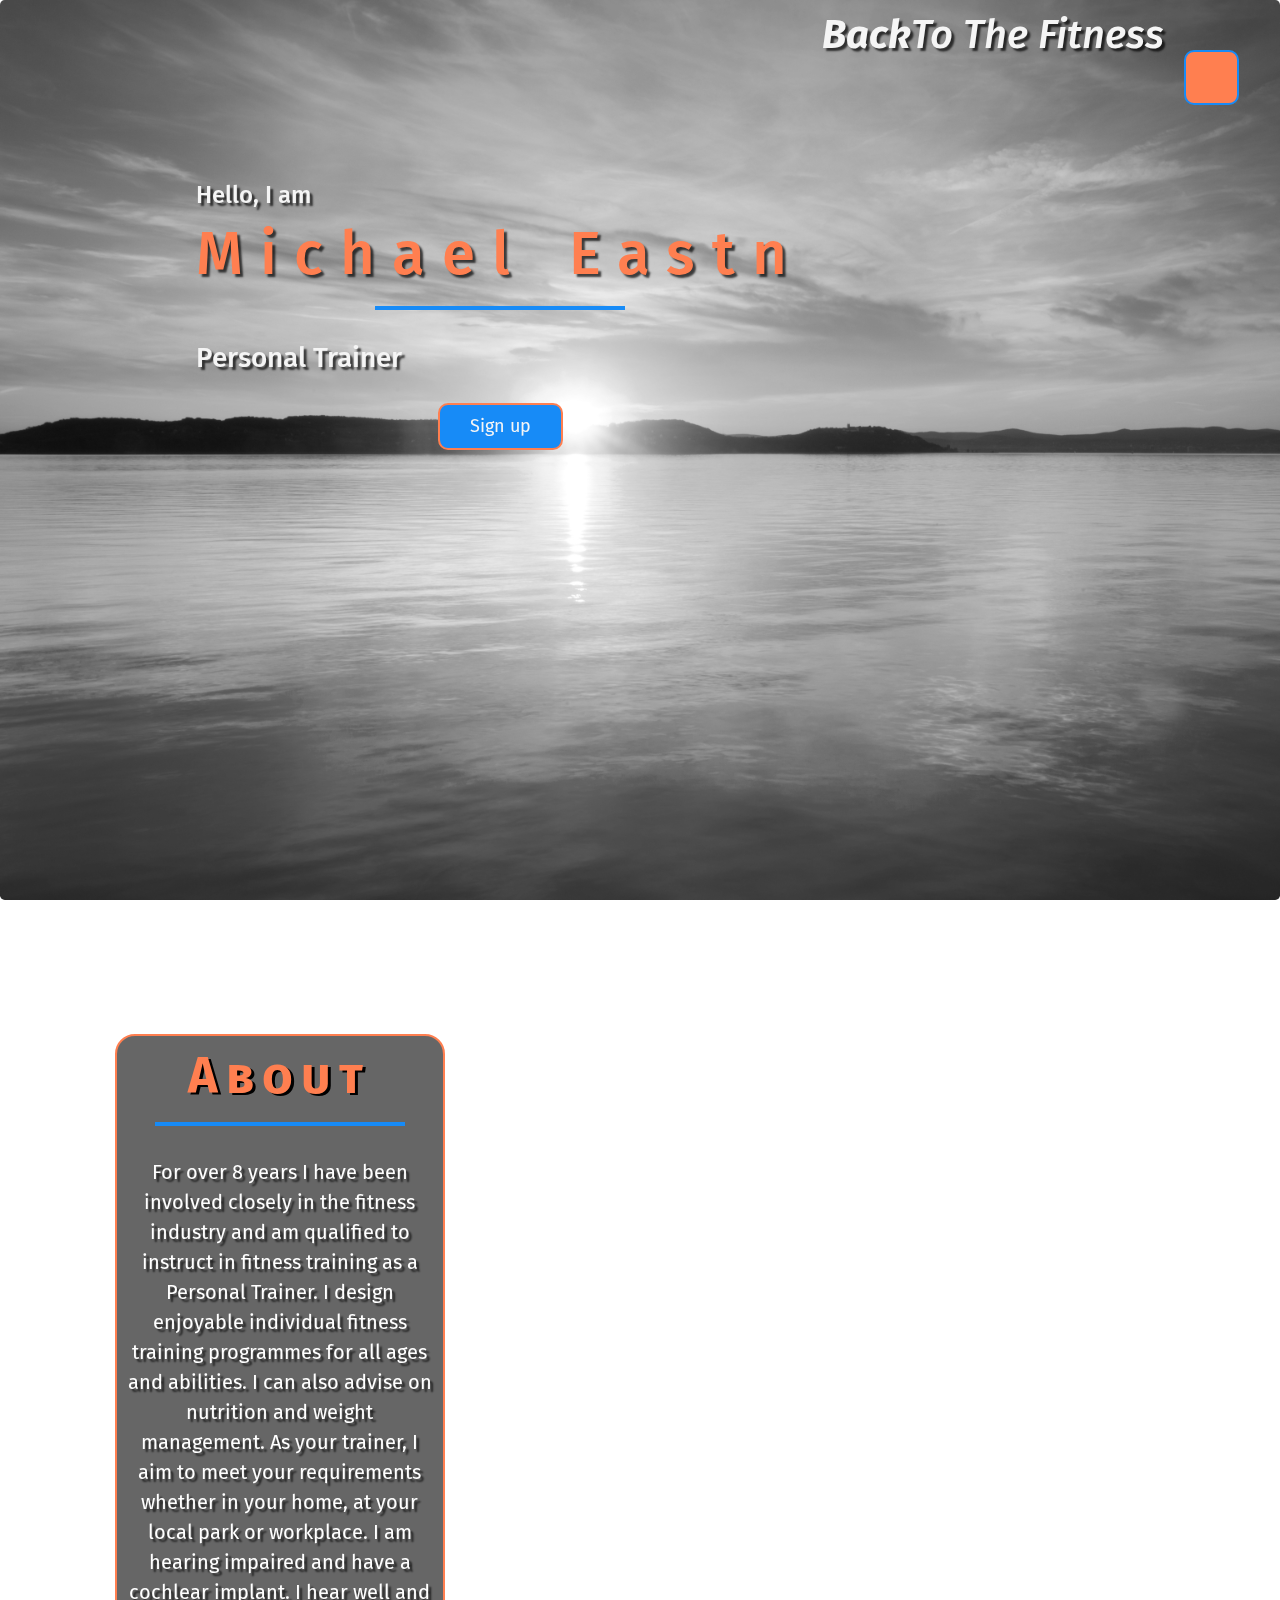
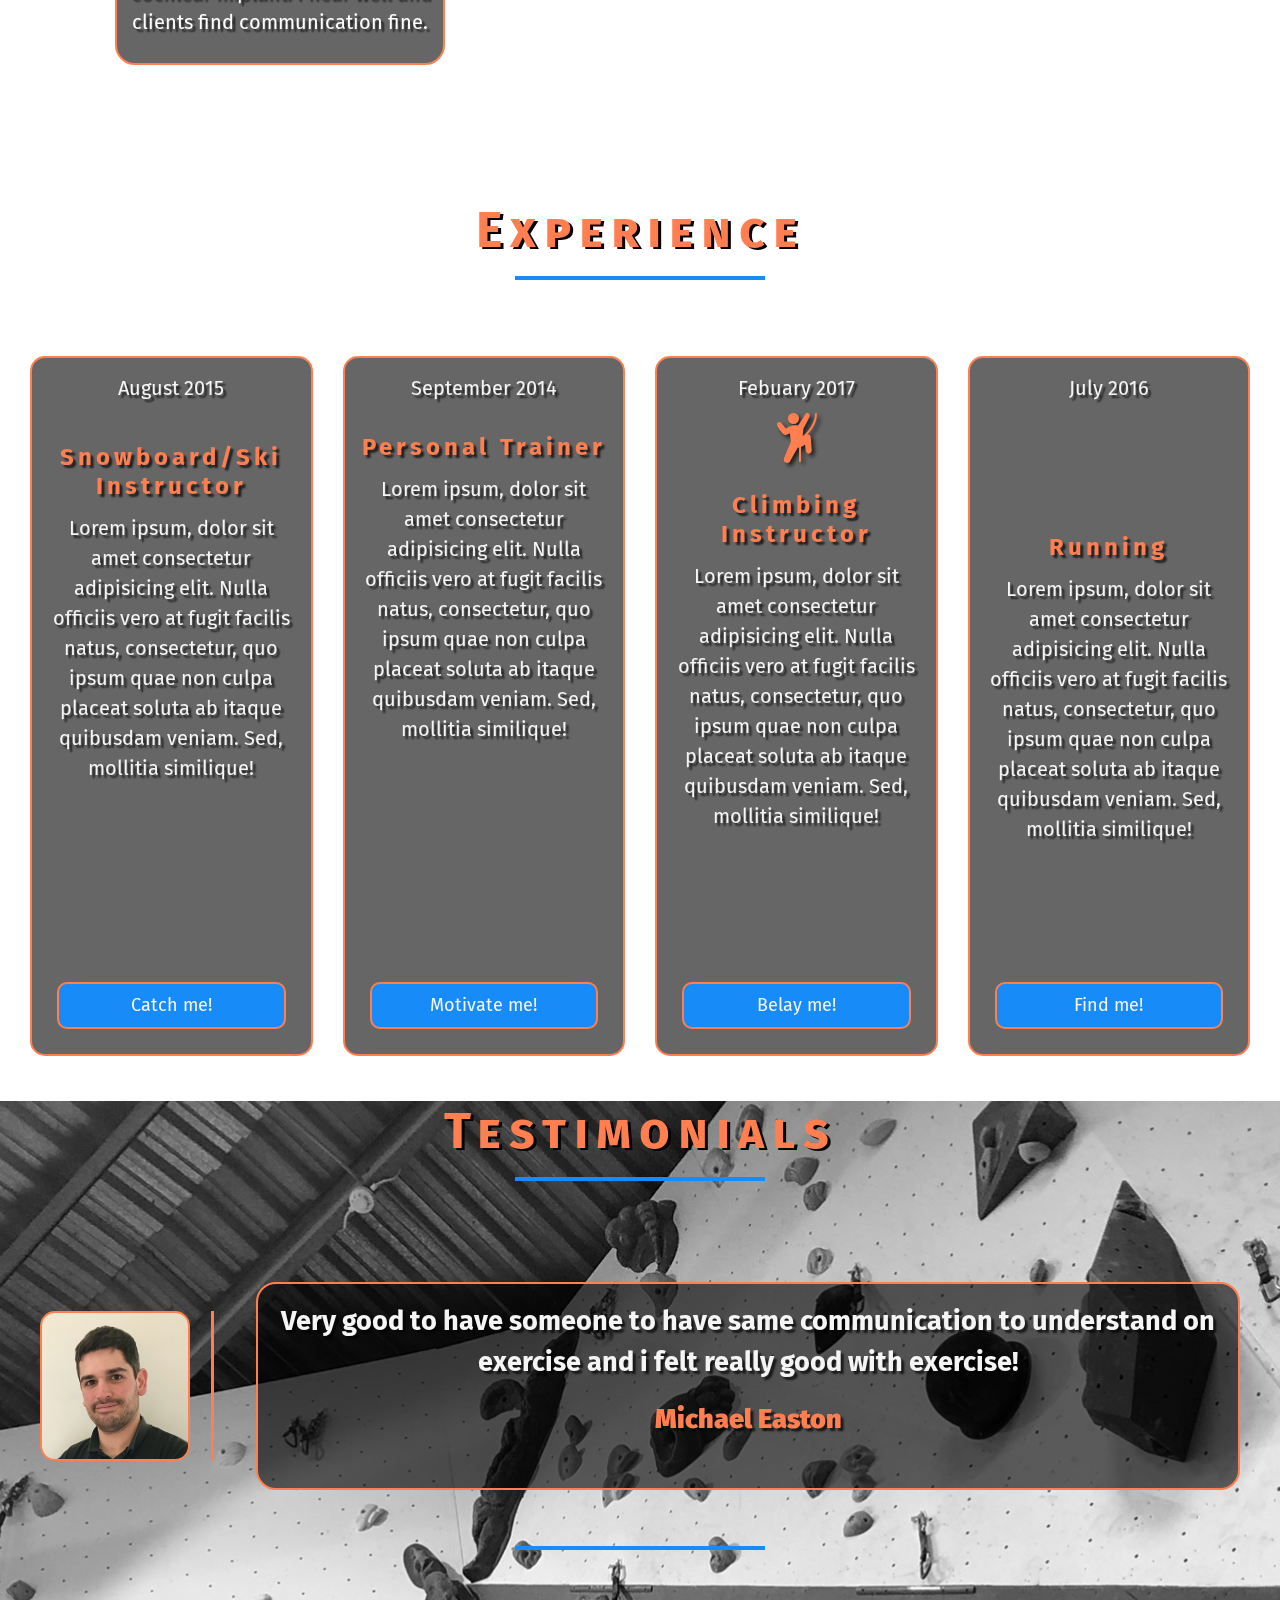
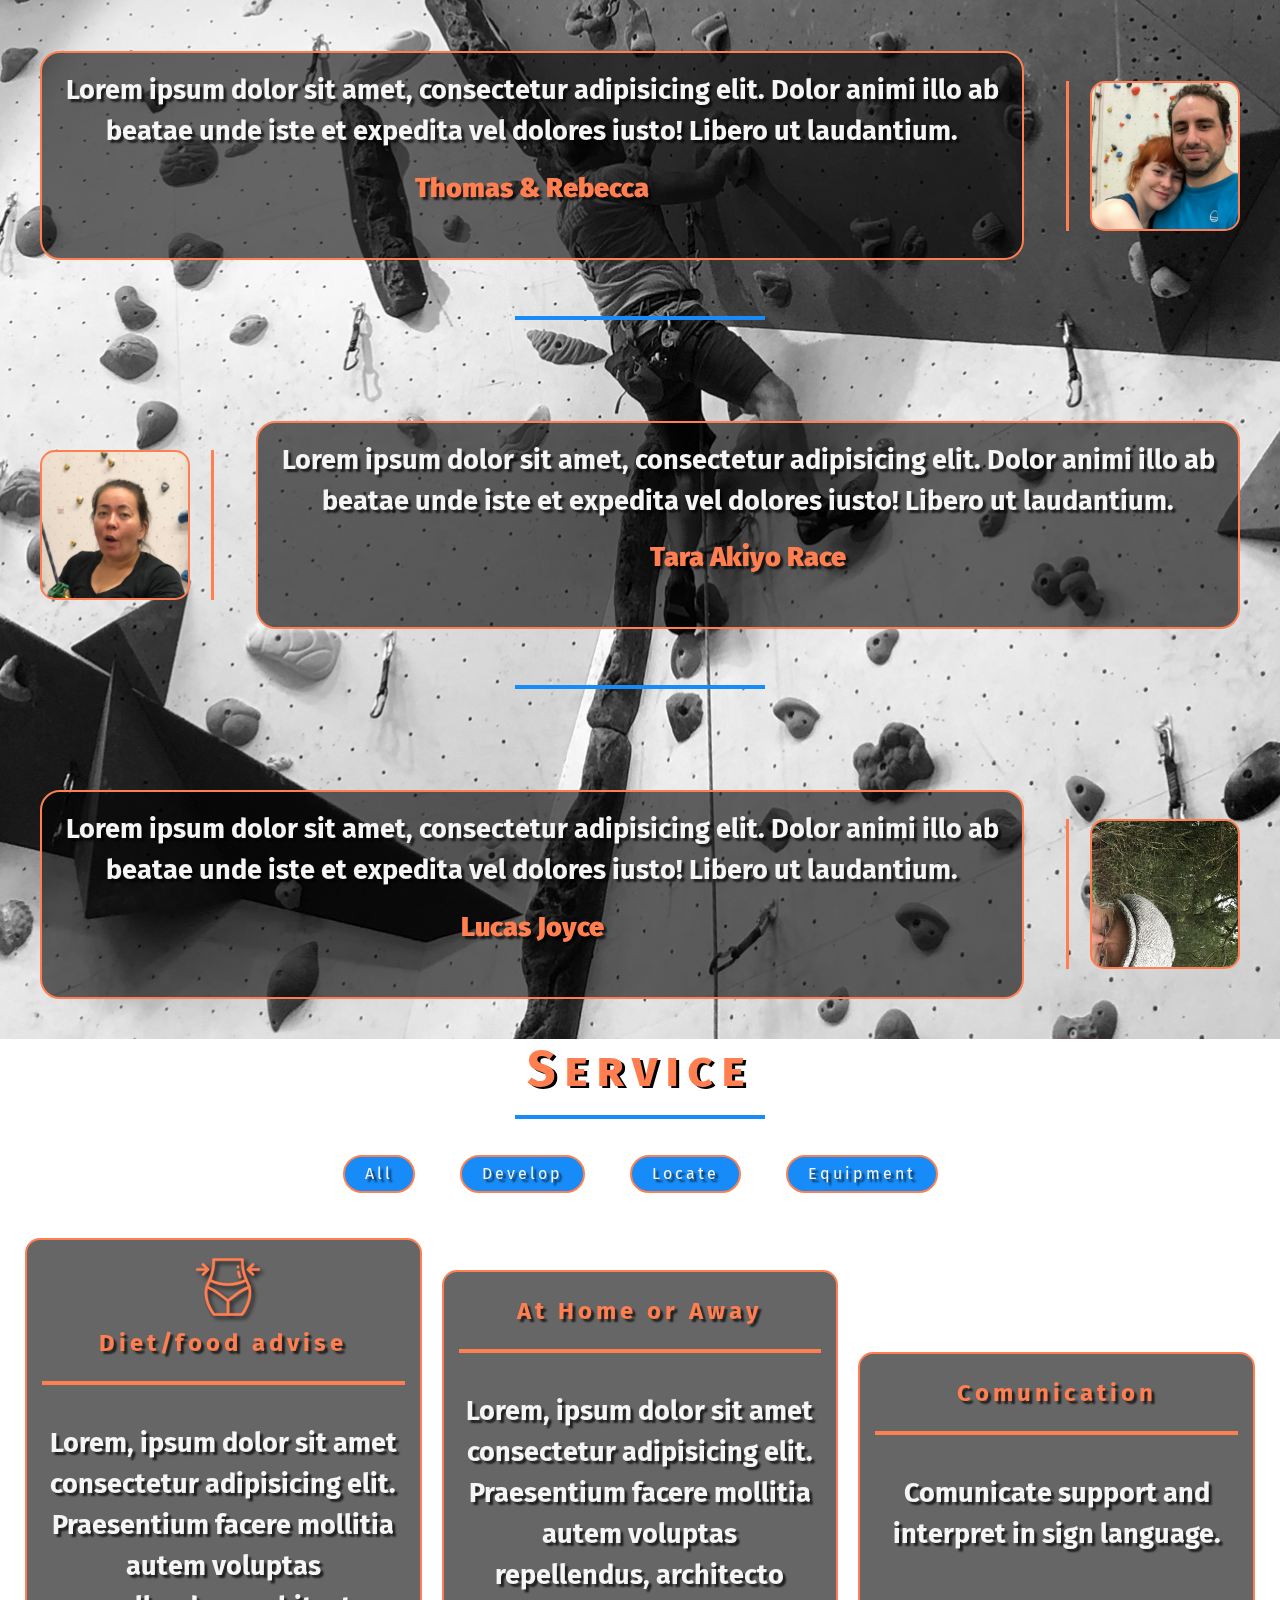
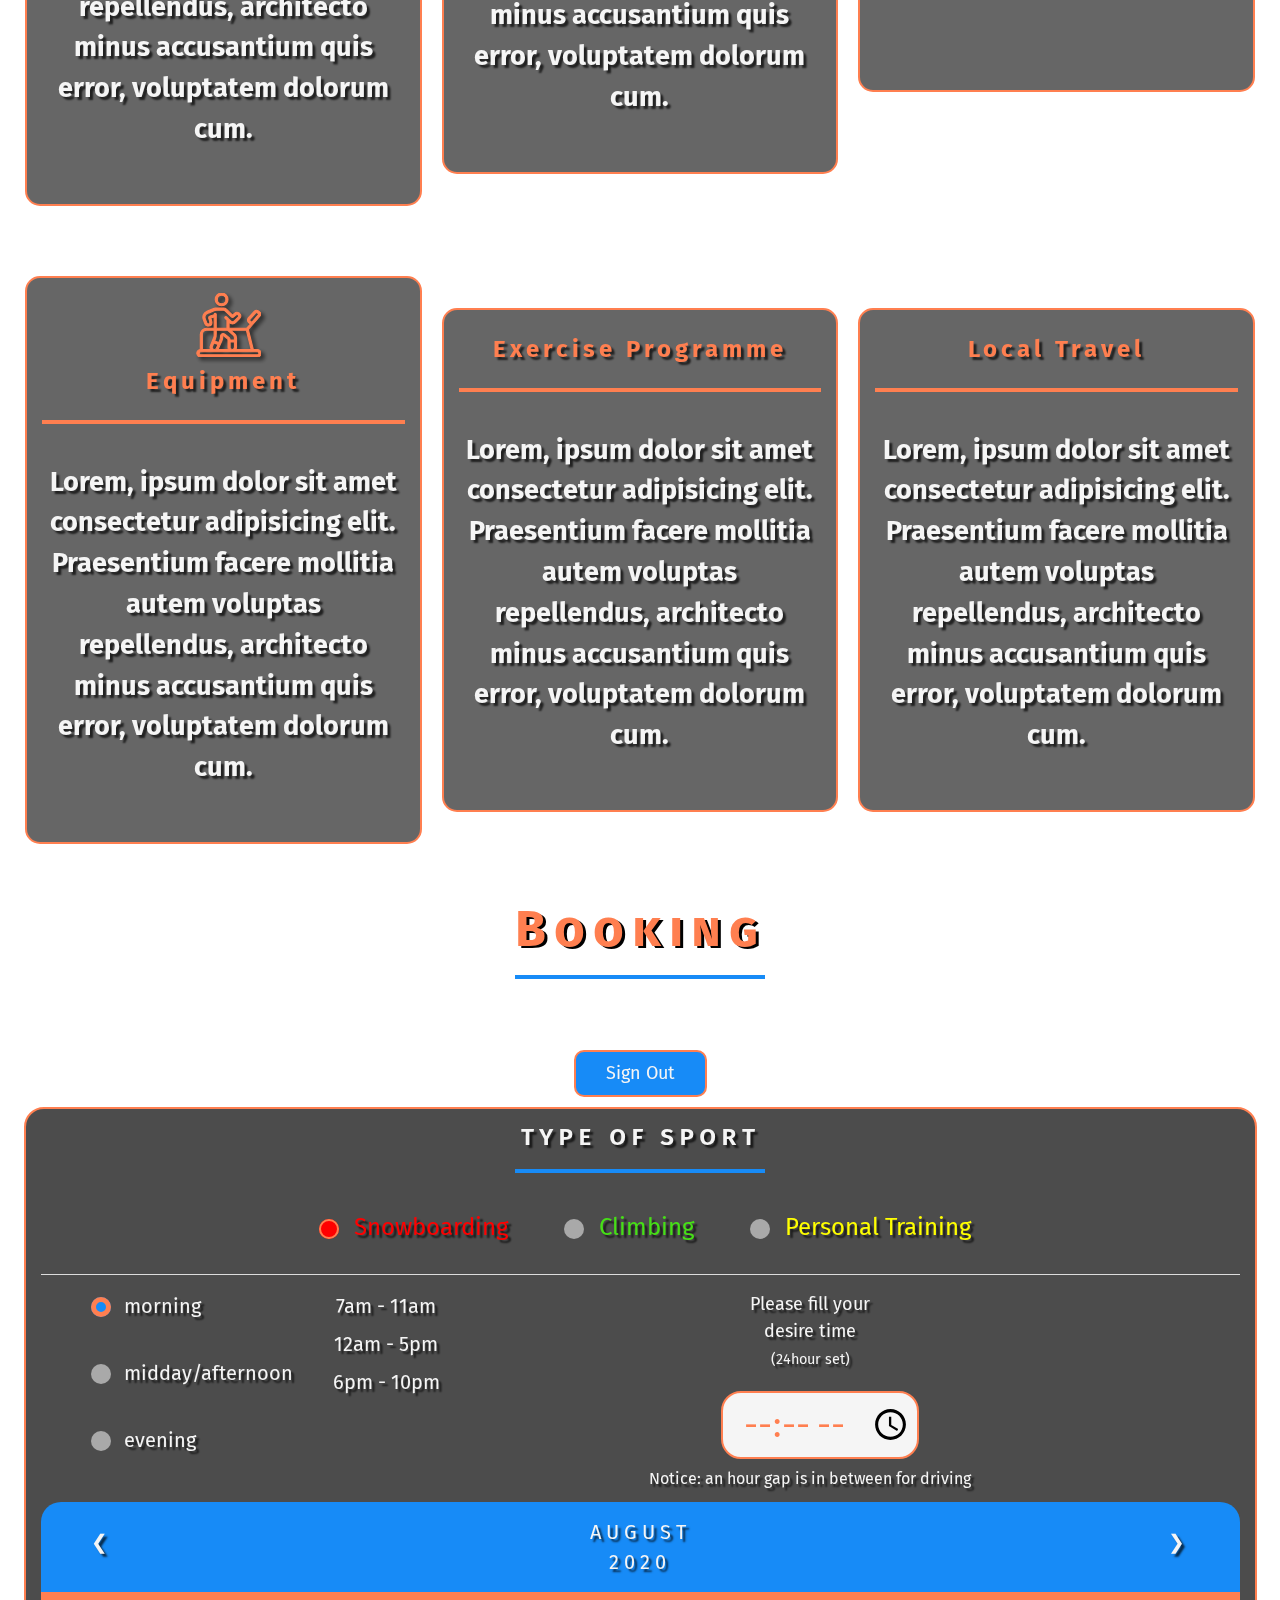
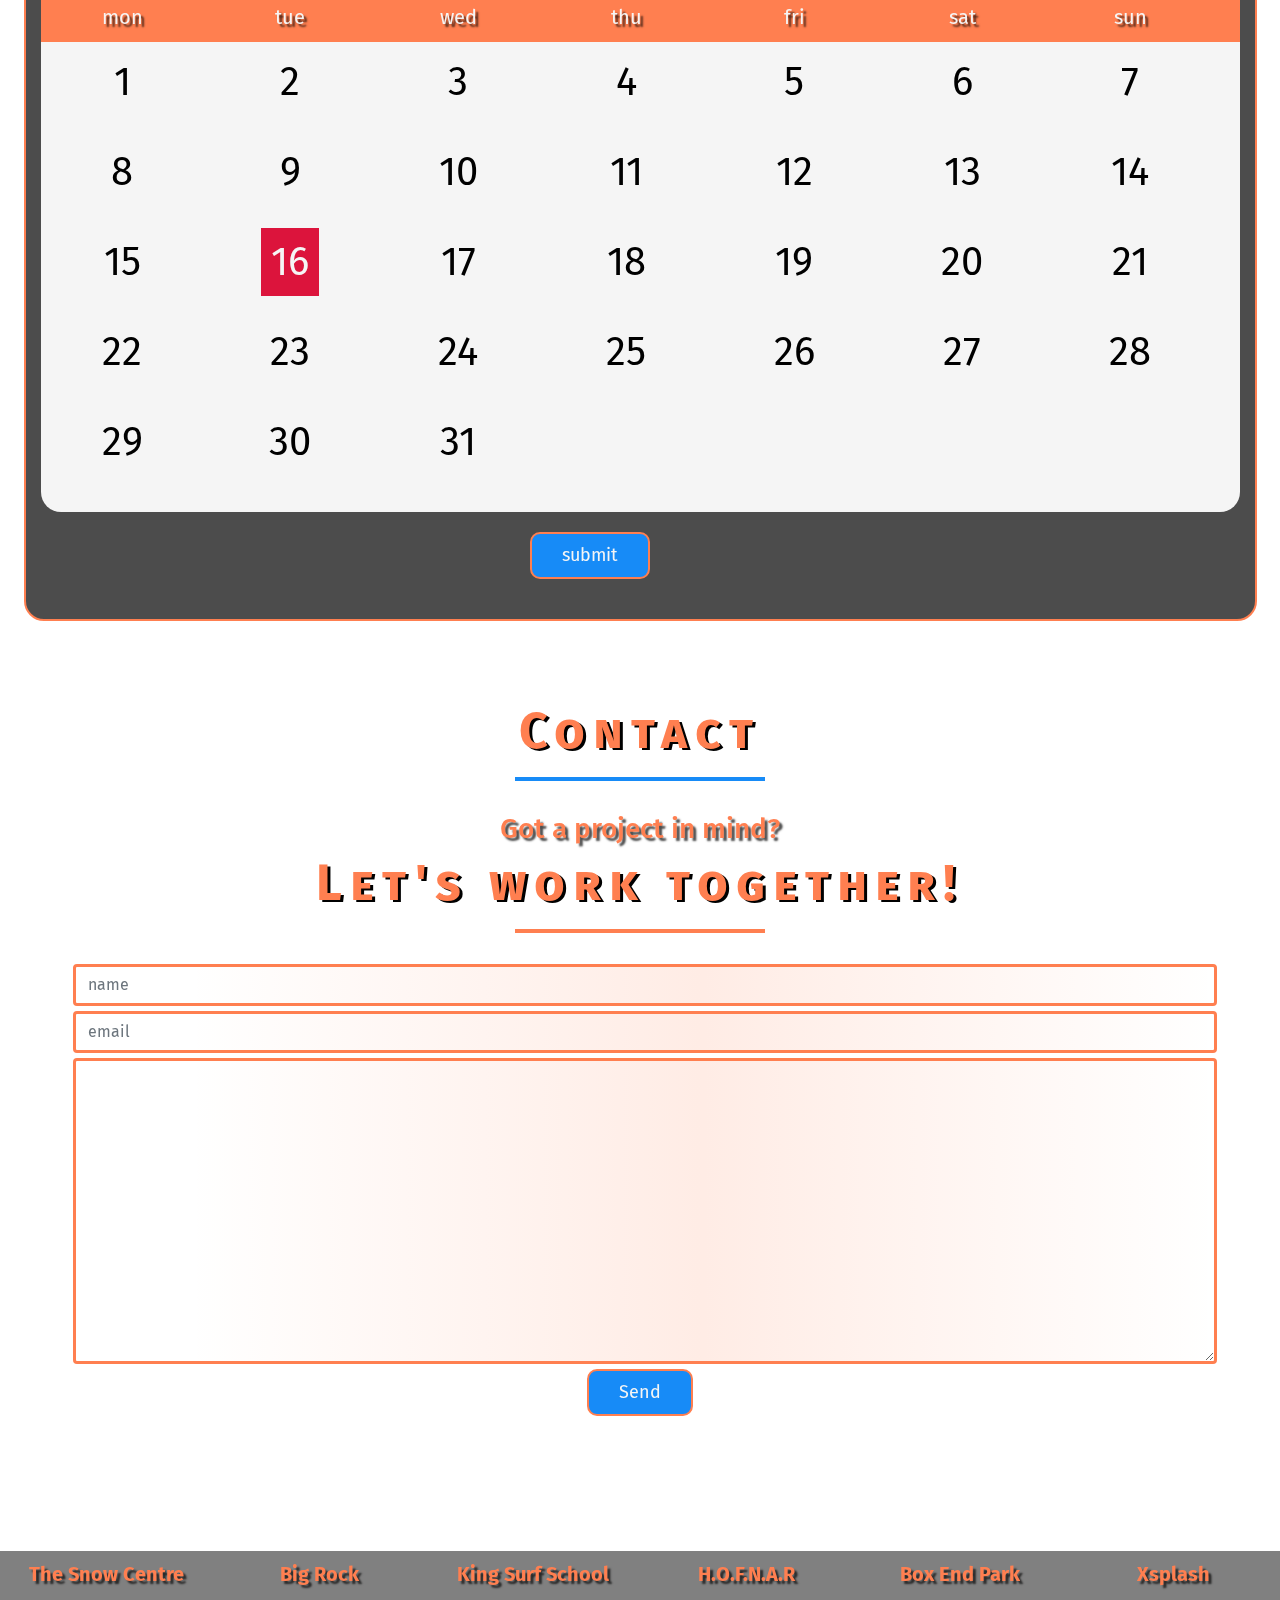
==== commit c9c5cdd8: "updated and improves html indented arragements" ====
--- a/index.html
+++ b/index.html
@@ -1,1176 +1,1385 @@
 <!DOCTYPE html>
 <html lang="en">
+
 <head>
     <meta charset="UTF-8">
     <meta name="viewport" content="width=device-width, initial-scale=1.0">
     <meta http-equiv="X-UA-Compatible" content="ie=edge">
-    <link rel="shortcut icon" type="image/x-icon" href="assets/images/home/ob.jpg">
-    <link 
-    rel="stylesheet" 
-    href="https://maxcdn.bootstrapcdn.com/bootstrap/4.1.3/css/bootstrap.min.css">
-    <link 
-    rel="stylesheet" 
-    href="https://use.fontawesome.com/releases/v5.10.1/css/all.css" 
-    integrity="sha384-wxqG4glGB3nlqX0bi23nmgwCSjWIW13BdLUEYC4VIMehfbcro/ATkyDsF/AbIOVe" 
-    crossorigin="anonymous"
-    type="text/css"/>
-
+    <link rel="shortcut icon" type="image/x-icon" href="./assets/images/home/ob.jpg">
+    <link rel="stylesheet" href="https://maxcdn.bootstrapcdn.com/bootstrap/4.1.3/css/bootstrap.min.css">
+    <link rel="stylesheet" href="https://use.fontawesome.com/releases/v5.10.1/css/all.css" integrity="sha384-wxqG4glGB3nlqX0bi23nmgwCSjWIW13BdLUEYC4VIMehfbcro/ATkyDsF/AbIOVe" crossorigin="anonymous" type="text/css">
     <link rel="stylesheet" href="./assets/css/style.css">
-
     <script src="https://ajax.googleapis.com/ajax/libs/jquery/3.4.1/jquery.min.js"></script>
     <script src="https://cdnjs.cloudflare.com/ajax/libs/popper.js/1.14.7/umd/popper.min.js"></script>
     <script src="https://maxcdn.bootstrapcdn.com/bootstrap/4.3.1/js/bootstrap.min.js"></script>
-
-
-
-
-    <title>Back to the Fitness</title>
+    <title>Michael Easton - Back to the Fitness</title>
+    <meta name="description" content="Personal trainer website - information about types of training, improving on skiing, snowboarding, climbing, or more about physiotherapist book online, disable and deaf awareness, sign language." />
+    <meta name="keywords" content="Personal trainer, deaf, skiing, snowboarding, climbing." />
 </head>
 
 <body>
-
-<!-- Jumbotron  index -->
-<header class="jumbotron" id="nav-index"  >
-        
-            <nav class="navbar">
-
-                <div class="nav-top-title">
-                    <i class="fas fa-angle-double-left"></i>
-
+    <!-- Jumbotron  index -->
+    <header class="jumbotron" id="nav-index">
+        <nav class="navbar">
+            <div class="nav-top-title"><!-- logo display -->
+                <i class="fas fa-angle-double-left"></i>
                     <div>
-                    <h1 id="backtothefitness" class="backtofitness">
-                    <span>Back</span> To The Fitness</h1>
-                    
-                    
-                    
-                    <i class="fas fa-angle-double-right"></i>
-                    <i class="fas fa-angle-double-right"></i>
-                    <i class="fas fa-angle-double-right"></i>
-                    <i class="fas fa-angle-double-right"></i>
-                    <i class="fas fa-angle-double-right"></i>
-                    <i class="fas fa-angle-double-right"></i>
-                    <i class="fas fa-angle-double-right"></i>
-                    <i class="fas fa-angle-double-right"></i>
-                    <i class="fas fa-angle-double-right"></i>
-                    <i class="fas fa-angle-double-right"></i>
-                    <i class="fas fa-angle-double-right"></i>
-                    <i class="fas fa-angle-double-right"></i>
-                    </div>
-
-
-                    <i class="fas fa-running"></i>
-                </div> 
+                        <h1 id="backtothefitness" class="backtofitness">
+                            <strong>Back </strong>To The Fitness
+                        </h1>
+                        <i class="fas fa-angle-double-right fadr-none"></i>
+                        <i class="fas fa-angle-double-right fadr-none" ></i>
+                        <i class="fas fa-angle-double-right fadr-none"></i>
+                        <i class="fas fa-angle-double-right fadr-none"></i>
+                        <i class="fas fa-angle-double-right"></i>
+                        <i class="fas fa-angle-double-right"></i>
+                        <i class="fas fa-angle-double-right"></i>
+                        <i class="fas fa-angle-double-right"></i>
+                        <i class="fas fa-angle-double-right"></i>
+                        <i class="fas fa-angle-double-right"></i>
+                        <i class="fas fa-angle-double-right"></i>
+                        <i class="fas fa-angle-double-right"></i>
+                    </div>
+                <i class="fas fa-running"></i>
+            </div> <!-- end of logo display -->
             
-                <div class="dropdown">
-                        <button id="bars-icon">
-                            <i  id="bars" 
-                                class="fas fa-bars fa-2x"></i>
-                        </button>
-                    <ul class="dropdown-content">
-                        <li class="dropdown-item"><a href="#nav-index">Home</a></li><!--class="dropdown-link"-->
-                        <li class="dropdown-item"><a href="#nav-about">About</a></li>
-                        <li class="dropdown-item"><a href="#nav-ex">Experience</a></li>
-                        <li class="dropdown-item"><a href="#nav-test">testimonials</a></li>
-                        <li class="dropdown-item"><a href="#nav-service">Service</a></li>
-                        <li class="dropdown-item"><a href="#nav-booking">Booking</a></li>
-                        <li class="dropdown-item"><a href="#nav-contact">contact</a></li>
-                    </ul>
-                </div>
-            </nav>
+            <div class="dropdown"><!-- dropdown menu -->
+                <button id="bars-icon">
+                    <i  id="bars" class="fas fa-bars"></i>
+                </button>
+                <ul class="dropdown-content">
+                    <li class="dropdown-item"><a href="#nav-index">Home</a></li>
+                    <li class="dropdown-item"><a href="#nav-about">About</a></li>
+                    <li class="dropdown-item"><a href="#nav-ex">Experience</a></li>
+                    <li class="dropdown-item"><a href="#nav-test">testimonials</a></li>
+                    <li class="dropdown-item"><a href="#nav-service">Service</a></li>
+                    <li class="dropdown-item"><a href="#nav-booking">Booking</a></li>
+                    <li class="dropdown-item"><a href="#nav-contact">contact</a></li>
+                </ul>
+            </div><!-- end of dropdown menu -->
+        </nav>
 
         <div class="container">
-                <div class="row">
+                <div class="row"><!-- Title display -->
                     <div id="index-display">
-                    <h4 class="title">Hello, I am</h4>
-                    <h1 class="name">Michael Easton</h1>
-                    <hr class="block-divider">
-                    <h3 class="title">Personal Trainer</h3>
-                    <hr class="block-divider">
-                    <div class="icon-button">
-                        <a href="https://en-gb.facebook.com" target="_blank"><i class="fab fa-facebook fa-2x"></i></a>
-                        <a href="https://twitter.com" target="_blank"><i class="fab fa-twitter fa-2x"></i></a>
-                        <a href="https://www.instagram.com" target="_blank"><i class="fab fa-instagram fa-2x"></i></a>
-                        <a href="https://www.airbnb.co.uk" target="_blank"><i class="fab fa-airbnb fa-2x"></i></a>
-                    </div>
-                    <input 
-                        type="button"
-                        class="btn btn-warning"
-                        value="Sign up"
-                        id="btn-index"
-                        data-toggle="modal" 
-                        data-target="#sign-up-modal">
-                    </div>
-                </div>
-<!-- Modal Form -->
-<form>
+                        <h4 class="title">Hello, I am</h4>
+                        <h1 class="name">Michael East<i class="far fa-smile smallIconSmile"></i>n</h1>
+                        <hr class="block-divider">
+                        <h3 class="title">Personal Trainer</h3>
+                        <!--<hr class="block-divider">-->
+                        <div class="icon-button">
+                            <a href="https://en-gb.facebook.com" target="_blank">
+                                <i class="fab fa-facebook fa-2x"></i>
+                            </a>
+                            <a href="https://twitter.com" target="_blank">
+                                <i class="fab fa-twitter fa-2x"></i>
+                            </a>
+                            <a href="https://www.instagram.com" target="_blank">
+                                <i class="fab fa-instagram fa-2x"></i>
+                            </a>
+                            <a href="https://www.airbnb.co.uk" target="_blank">
+                                <i class="fab fa-airbnb fa-2x"></i>
+                            </a>
+                        </div>
+                        <input type="button" class="btn btn-warning" value="Sign up" id="btn-index" data-toggle="modal" data-target="#sign-up-modal">
+                    </div>
+                </div><!-- end of Title display -->
+            <form><!-- Modal Form -->
                 <div class="modal fade" id="sign-up-modal" >
                     <div class="modal-dialog modal-dialog-centered">
                         <div class="modal-content mca">
-        
-                            <!-- Modal Header  -->
-                            <div class="modal-header">
+                            <div class="modal-header"><!-- Modal Header  -->
                                 <label class="modal-title">Sign Up Form</label>
                                 <hr class="modal-divider">
-                            <button
-                                id="exit-button"
-                                type="button" 
-                                class="btn btn-warning fas fa-times" 
-                                data-dismiss="modal">
-                            </button>
-                            </div>
-                            
-                            <!-- Modal body -->
-                            <div class="modal-body">
+                                <button
+                                    id="exit-button" type="button" class="btn btn-warning fas fa-times" data-dismiss="modal">
+                                </button>
+                            </div><!-- end of Modal Header  -->
+                            <div class="modal-body"><!-- Modal body -->
+                                <div class="form-group">
+                                    <label for="exampleInputEmail1">
+                                        Email address
+                                    </label>
+                                    <input class="form-control" id="exampleInputEmail1" type="email" placeholder="Enter email" aria-describedby="emailHelp" required>
+                                        <small class="form-text text-muted" id="emailHelp">
+                                            We'll never share your email with anyone else.
+                                        </small>
+                                </div>
+                                <div class="form-group">
+                                    <label for="password">
+                                        Password
+                                    </label>
+                                    <input class="form-control" id="password" type="password" placeholder="Password">
+                                </div>
+                                <div class="form-group">
+                                    <label for="repeatpassword">
+                                        Comfirm Password
+                                    </label>
+                                    <input class="form-control" id="repeatpassword" type="password" placeholder="Comfirm Password">
+                                </div>
+                            </div><!-- end of Modal body -->
+                            <div class="modal-footer"><!-- Modal footer -->
+                                <input class="btn btn-warning" type="submit"/>
+                            </div><!-- end of Modal footer -->
+                        </div>
+                    </div>
+                </div>
+            </form><!-- end of Modal Form -->
+        </div>
+    </header>
 
-                                    <div class="form-group">
-                                            <label 
-                                                for="exampleInputEmail1">
-                                                Email address
-                                            </label>
-                                            <input 
-                                                class="form-control"
-                                                id="exampleInputEmail1" 
-                                                type="email" 
-                                                placeholder="Enter email"  
-                                                aria-describedby="emailHelp"
-                                                required>
-                                            <small 
-                                                class="form-text text-muted" 
-                                                id="emailHelp">
-                                                We'll never share your email with anyone else.
-                                            </small>
-                                    </div>
-
-                                    <div class="form-group">
-                                            <label 
-                                                for="password">
-                                                Password
-                                            </label>
-                                            <input 
-                                                class="form-control" 
-                                                id="password" 
-                                                type="password"
-                                                placeholder="Password">
-                                    </div>
-
-                                    <div class="form-group">
-                                           <label 
-                                                for="repeatpassword">
-                                                repeat Password
-                                            </label>
-                                            <input 
-                                                class="form-control" 
-                                                id="repeatpassword" 
-                                                type="password"
-                                                placeholder="repeat Password">
-                                    </div>
-                                    
-                                        
-                                    
-                            </div>
-                            
-                            <!-- Modal footer -->
-                            <div class="modal-footer">
-                                    <input
-                                        class="btn btn-warning"
-                                        type="submit"/>
-                            </div>
-
-                        </div>
-                    </div>
-                </div>
-</form>
-            </div>
-
-</header>
-
-<!-- Jumbotron  about -->
-<section class="jumbotron jumbotron-fluid carousel slide carousel-fade jumbotron-carousel" 
-         id="nav-about" data-ride="carousel">
-
-
-
-    <div class="carousel-inner jumbotron-carousel-inner">
-        <div class="carousel-item jumbotron-carousel-item active" id="carousel-img-1"></div>
-        <div class="carousel-item jumbotron-carousel-item" id="carousel-img-2"></div>
-        <div class="carousel-item jumbotron-carousel-item" id="carousel-img-3"></div>
-        <div class="carousel-item jumbotron-carousel-item" id="carousel-img-4"></div>
-    </div>
-
-
-                <div class="container modified-container">
-                <div class="frontabout">
-                    <div class="col-md-4">
-                        <div class="container-about">
+    <!-- Jumbotron  about -->
+    <section class="jumbotron jumbotron-fluid carousel slide carousel-fade jumbotron-carousel" id="nav-about" data-ride="carousel">
+        <div class="carousel-inner jumbotron-carousel-inner"><!-- background carousel -->
+            <div class="carousel-item jumbotron-carousel-item active" id="carousel-img-1"></div>
+            <div class="carousel-item jumbotron-carousel-item" id="carousel-img-2"></div>
+            <div class="carousel-item jumbotron-carousel-item" id="carousel-img-3"></div>
+            <div class="carousel-item jumbotron-carousel-item" id="carousel-img-4"></div>
+        </div><!--end of background carousel -->
+        <div class="container modified-container"><!-- foreground profile -->
+            <div class="front-about">
+                <div class="col-md-4">
+                    <div class="container-about">
                         <h2 class="section-title">About</h2>
                         <hr class="block-divider">
-                        <p class="description"> 
-                                For over 8 years I have been involved closely in the fitness industry and am qualified to instruct in fitness training as a Personal Trainer.
-                                I design enjoyable individual fitness training programmes for all ages and abilities. I can also advise on nutrition and weight management. As your trainer, I aim to meet your requirements whether in your home, at your local park or workplace.
-                                I am hearing impaired and have a cochlear implant. I hear well and clients find communication fine.</p>
-                        </div>
-                    </div>
-                   
-                    <div id="profile-img" 
-                         class= "col-md-8">
-                    </div>
-                </div>
-                </div>
-                
-
-                        
-
-</section>
-
-<!-- Jumbotron  experience -->
-<section class="jumbotron jumbotron-fluid" id="nav-ex">
-
-                                <div class="container">
-                                <h2 class="section-title">Experience</h2>
-                                <hr class="block-divider">
-                                </div>
-
-                                <div class="container col-12">
-                                <div class="row modified-row">
-
-<!-- block-1 ski/snowboard Instructor --><div class="card-item col-lg-3 col-md-6">
-                                            <div class="card card-a">
-                                                <div class="align-self-center date-content">
-                                                    <div class="date-outter">
-                                                        <span class="date">
-                                                        <span class="month">August</span>
-                                                        <span class="year">2015</span>
-                                                        </span>
-                                                    </div>
-                                                </div>
-                                                <div class="align-self-center"><i class="fas fa-snowboarding fa-3x"></i>
-                                                </div>
-                                                <div class="card-body">
-                                                    <h5 class="card-title">Snowboard/Ski Instructor</h5>
-                                                    <p class="card-text"> 
-                                                            Lorem ipsum, dolor sit amet consectetur adipisicing elit. 
-                                                            Nulla officiis vero at fugit facilis natus, consectetur, 
-                                                            quo ipsum quae non culpa placeat soluta ab itaque quibusdam veniam. 
-                                                            Sed, mollitia similique!</p>
-                                                            <input
-                                                            class="btn btn-warning btn-ex"
-                                                            type="button" 
-                                                            value="More Info"
-                                                            data-toggle="modal" 
-                                                            data-target="#Ski-modal">
-                                                            
-                                                </div>
-                                            </div>
-<!-- end of block-1                 --> </div>
-
-<!-- block-2 Personal Trainer    --> <div class="card-item col-lg-3 col-md-6">
-                                            <div class="card card-a">
-                                                <div class="align-self-center date-content">
-                                                    <div class="date-outter">
-                                                        <span class="date">
-                                                        <span class="month">September</span>
-                                                        <span class="year">2014</span>
-                                                        </span>
-                                                    </div>
-                                                </div>
-                                                <div class="align-self-center "><i class="fas fa-dumbbell fa-3x"></i>
-                                                </div>
-                                                <div class="card-body">
-                                                    <h5 class="card-title mt-0">Personal Trainer</h5>
-                                                    <p class="card-text mt-0"> Lorem ipsum, dolor sit amet consectetur adipisicing elit. 
-                                                            Nulla officiis vero at fugit facilis natus, consectetur, 
-                                                            quo ipsum quae non culpa placeat soluta ab itaque quibusdam veniam. 
-                                                            Sed, mollitia similique!</p>
-
-                                                            <input 
-                                                            class="btn btn-warning btn-ex"
-                                                            type="button" 
-                                                            value="More Info" 
-                                                            data-toggle="modal" 
-                                                            data-target="#PT-modal"/>
-                                                            
-                                                </div>
-                                            </div>
-<!-- end of block-2                 --> </div>
-                            
-<!-- block-3 climbing Instructor    --> <div class="card-item col-lg-3 col-md-6">
-                                            <div class="card card-a">
-                                                <div class="align-self-center date-content">
-                                                    <div class="date-outter">
-                                                        <span class="date">
-                                                        <span class="month">Febuary</span>
-                                                        <span class="year">2017</span>
-                                                        </span>
-                                                    </div>
-                                                </div>
-
-                                                <div class="align-self-center">
-                                                        <svg 
-                                                        enable-background="new 0 0 50 50" 
-                                                        height="70px" id="Climbing-icon" 
-                                                        version="1.1"
-                                                        viewbox="0 0 50 50" 
-                                                        width="70px" 
-                                                        xml:space="preserve" 
-                                                        xmlns="http://www.w3.org/2000/svg" 
-                                                        xmlns:xlink="http://www.w3.org/1999/xlink">
-                                                        <rect 
-                                                            fill="none" 
-                                                            height="70" 
-                                                            width="70"/>
-                                                        <path 
-                                                            d="  M27,5.5c0,2.487-2.015,4.5-4.497,4.5C20.015,10,18,7.987,18,5.5C18,3.014,20.015,1,22.503,1C24.985,1,27,3.014,27,5.5z" 
-                                                            fill="#ff7f50" 
-                                                            stroke="#ff7f50" 
-                                                            stroke-linecap="round" 
-                                                            stroke-linejoin="round" 
-                                                            stroke-miterlimit="10" 
-                                                            stroke-width="2"/>
-                                                        <path 
-                                                            d="  M39.707,36.83c0,0-0.859-11.768-1.011-12.829s-1.191-1.804-2.172-1.667c-1.122,
-                                                            0.158-2.424,0.808-6.031,2.853l0.937-9.838  c0,0,5.812-11.164,6.047-11.794c0.356-0.97,
-                                                            0.57-1.855-0.491-2.387
-                                                            c-1.227-0.613-2.142,1.053-2.142,1.053L28,13  c0,0-4.713,0.476-6.355,0.536
-                                                            c-0.864,0.031-1.536,0.322-2.608,0.879c-0.951,0.495-4.304,2.36-4.304,
-                                                            2.36s-4.411-5.039-5.053-5.882  c-0.804-1.055-1.722-0.933-2.356-0.5S7.1,12.209,
-                                                            7.645,13.179c0.593,1.055,3.718,5.445,4.785,6.714  c1.229,1.462,1.827,1.232,2.75,
-                                                            0.857s4.571-1.679,4.571-1.679l1.157,9.839c-0.061,0.145-5.647,13.328-6.859,
-                                                            16.658  c-0.404,1.111-0.202,2.525,0.924,3.061c1.684,0.799,3.065-0.383,
-                                                            3.672-1.646c0.841-1.752,7.48-13.232,7.48-13.232  c3,0.375,4.328-0.984,5.167-1.502c0.839-0.519,
-                                                            3.566-2.842,3.566-2.842l0.808,7.677c0,0,0.405,2.879,2.273,2.525  S39.707,36.83,39.707,36.83z" 
-                                                            fill="#ff7f50" 
-                                                            stroke="#ff7f50" 
-                                                            stroke-linecap="round" 
-                                                            stroke-linejoin="round" 
-                                                            stroke-miterlimit="10" 
-                                                            stroke-width="2"/>
-                                                        <path 
-                                                            d="  M21.019,28.244C33.394,28.244,45,11.883,45,1" 
-                                                            fill="none" 
-                                                            stroke="#ff7f50" 
-                                                            stroke-linecap="round" 
-                                                            stroke-linejoin="round" 
-                                                            stroke-miterlimit="10" 
-                                                            stroke-width="2"/>
-                                                        <line 
-                                                            fill="none" 
-                                                            stroke="#ff7f50" 
-                                                            stroke-linecap="round" 
-                                                            stroke-linejoin="round" 
-                                                            stroke-miterlimit="10" 
-                                                            stroke-width="2" 
-                                                            x1="29" 
-                                                            x2="29.068" 
-                                                            y1="48" 
-                                                            y2="34"/>
-                                                        </svg>
-                                                </div>
-
-                                                <div class="card-body">
-                                                    <h5 class="card-title">Climbing Instructor</h5>
-                                                    <p class="card-text"> 
-                                                        Lorem ipsum, dolor sit amet consectetur adipisicing elit. 
-                                                        Nulla officiis vero at fugit facilis natus, consectetur, 
-                                                        quo ipsum quae non culpa placeat soluta ab itaque quibusdam veniam. 
-                                                        Sed, mollitia similique!</p>
-                                                        <input
-                                                        class="btn btn-warning btn-ex"
-                                                        type="button" 
-                                                        value="More Info"
-                                                        data-toggle="modal" 
-                                                        data-target="#CI-modal">
-                                                    
-                                                </div>
-                                            </div>
-<!-- end of block-3                 --> </div>
-
-<!-- block-4 Running             --> <div class="card-item col-lg-3 col-md-6">
-                                            <div class="card card-a ">
-                                                <div class="align-self-center date-content">
-                                                    <div class="date-outter">
-                                                        <span class="date">
-                                                        <span class="month">July</span>
-                                                        <span class="year">2016</span>
-                                                        </span>
-                                                    </div>
-                                                </div>
-                                                <div class="align-self-center"><i class="fas fa-running fa-3x"></i>
-                                                </div>
-                                                <div class="card-body">
-                                                    <h5 class="card-title">Running</h5>
-                                                    <p class="card-text"> Lorem ipsum, dolor sit amet consectetur adipisicing elit. 
-                                                            Nulla officiis vero at fugit facilis natus, consectetur, 
-                                                            quo ipsum quae non culpa placeat soluta ab itaque quibusdam veniam. 
-                                                            Sed, mollitia similique!</p>
-                                                <input
-                                                    class="btn btn-warning btn-ex"
-                                                    type="button" 
-                                                    value="More Info"
-                                                    data-toggle="modal" 
-                                                    data-target="#Run-modal">
-                                                    
-
-
-                                                </div>
-                                                </div>
-<!-- end of block-4                 --> </div>
-                                </div>
-                                </div>
-
-<!-- Modal details                  -->
-
-<!-- Modal ski/snowboard details     -->
-                                        <div class="modal fade" 
-                                                 id="Ski-modal">
-                                                <div class="modal-dialog modal-dialog-centered">
-                                                <div class="modal-content">
-                                                
-                                                <div id="Caro-Ski" class="carousel" data-ride="carousel">
-                                                <ul class="carousel-indicators">
-                                                <li data-target="#Caro-Ski" data-slide-to="0" class="active"></li>
-                                                <li data-target="#Caro-Ski" data-slide-to="1"></li>
-                                                <li data-target="#Caro-Ski" data-slide-to="2"></li>
-                                                </ul>
-                                                                        <div class="carousel-inner modalcarousel">
-                                                                            <i class="crossx fas fa-times" data-dismiss="modal"></i>
-                                                                        <div class="carousel-item active">
-                                                                            
-                                                                            <img src="./assets/images/experience/img-snow1.jpg" alt="standing on a board">
-                                                                            <div class="carousel-caption">
-                                                                            <h3>Instructing how to Snowboarding</h3>
-                                                                            <p>I love being a snowboarding instructor!</p>
-                                                                            </div>   
-                                                                        </div>
-                                                                        <div class="carousel-item">
-                                                                            <img src="./assets/images/experience/img-snow2.jpg" alt="fell down">
-                                                                            <div class="carousel-caption">
-                                                                            <h3>Prepare for a Fun!</h3>
-                                                                            <p>Blissful sliding down!</p>
-                                                                            </div>   
-                                                                        </div>
-                                                                        <div class="carousel-item">
-                                                                            <img src="./assets/images/experience/img-snow3.jpg" alt="happy customer">
-                                                                            <div class="carousel-caption">
-                                                                            <h3>One very happy customer!</h3>
-                                                                            <p>Fun learning curves!</p>
-                                                                            </div>   
-                                                                        </div>
-                                                                        </div>
-                                                                        <a class="carousel-control-prev" href="#Caro-Ski" data-slide="prev">
-                                                                        <span><i class="fas fa-chevron-circle-left"></i></span>
-                                                                        </a>
-                                                                        <a class="carousel-control-next" href="#Caro-Ski" data-slide="next">
-                                                                        <span><i class="fas fa-chevron-circle-right"></i></span>
-                                                                        </a>
-                                                                    </div>
-
-                                                                </div>
-                                                            </div>
-                                        </div>
-                                        
-
-<!-- Modal Personal Trainer details  -->
-                                        <div class="modal fade" 
-                                                 id="PT-modal">
-                                                <div class="modal-dialog modal-dialog-centered">
-                                                <div class="modal-content">
-                                                
-                                                <div id="Caro-PT" class="carousel" data-ride="carousel">
-                                                <ul class="carousel-indicators">
-                                                <li data-target="#Caro-PT" data-slide-to="0" class="active"></li>
-                                                <li data-target="#Caro-PT" data-slide-to="1"></li>
-                                                <li data-target="#Caro-PT" data-slide-to="2"></li>
-                                                </ul>
-                                                <div class="carousel-inner modalcarousel">
-                                                    <i class="crossx fas fa-times" data-dismiss="modal"></i>
-                                                <div class="carousel-item active">
-                                                    
-                                                    <img src="./assets/images/experience/img-training1.jpg" alt="weight">
-                                                    <div class="carousel-caption">
-                                                    <h3>Weight Training</h3>
-                                                    <p>Makes most of the training!</p>
-                                                    </div>   
-                                                </div>
-                                                <div class="carousel-item">
-                                                    <img src="./assets/images/experience/img-training2.jpg" alt="freeweight">
-                                                    <div class="carousel-caption">
-                                                    <h3>Free weight Training!</h3>
-                                                    <p>Alternative methods!</p>
-                                                    </div>   
-                                                </div>
-                                                <div class="carousel-item">
-                                                    <img src="./assets/images/experience/img-trainingc.jpg" alt="Dynamite">
-                                                    <div class="carousel-caption">
-                                                    <h3>Dynamite Training.</h3>
-                                                    <p>keeping things interesting!</p>
-                                                    </div>   
-                                                </div>
-                                                </div>
-                                                <a class="carousel-control-prev" href="#Caro-PT" data-slide="prev">
-                                                <span><i class="fas fa-chevron-circle-left"></i></span>
-                                                </a>
-                                                <a class="carousel-control-next" href="#Caro-PT" data-slide="next">
-                                                <span><i class="fas fa-chevron-circle-right"></i></span>
-                                                </a>
-                                            </div>
-
-                                                                </div>
-                                                            </div>
-                                        </div>
-                                        
-
-<!-- Modal Climbing Instructor details-->
-                                        <div class="modal fade" 
-                                                     id="CI-modal">
-
-                                                <div class="modal-dialog modal-dialog-centered">
-                                                <div class="modal-content">
-                                            
-                                                <div id="Caro-CI" 
-                                                    class="carousel" 
-                                                    data-ride="carousel">
-
-                                                <ul class="carousel-indicators">
-                                                <li data-target="#Caro-CI" data-slide-to="0" class="active"></li>
-                                                <li data-target="#Caro-CI" data-slide-to="1"></li>
-                                                <li data-target="#Caro-CI" data-slide-to="2"></li>
-                                                <li data-target="#Caro-CI" data-slide-to="3"></li>
-                                                </ul>
-                                                <div class="carousel-inner modalcarousel">
-                                                    <i class="crossx fas fa-times" data-dismiss="modal"></i>
-                                                <div class="carousel-item active">
-                                                    
-                                                    <img src="./assets/images/experience/img-climb1.JPG" alt="indoor Climbing">
-                                                    <div class="carousel-caption">
-                                                    <h3>Instructing Tom</h3>
-                                                    <p>We had such a great time at Big Rock!</p>
-                                                    </div>   
-                                                </div>
-                                                <div class="carousel-item">
-                                                    <img src="./assets/images/experience/img-bg-climb.jpg" alt="outdoor climbing">
-                                                    <div class="carousel-caption">
-                                                    <h3>Outdoor Fun!</h3>
-                                                    <p>Blissful Sunshine!</p>
-                                                    </div>   
-                                                </div>
-                                                <div class="carousel-item">
-                                                    <img src="./assets/images/experience/img-climb3.JPG" alt="Lead climbing">
-                                                    <div class="carousel-caption">
-                                                    <h3>Instruct how to Lead Climbing.</h3>
-                                                    <p>Fabulous learning curves!</p>
-                                                    </div>   
-                                                </div>
-                                                <div class="carousel-item">
-                                                    <img src="./assets/images/experience/img-climb2.jpg" alt="Lead climbing">
-                                                    <div class="carousel-caption">
-                                                    <h3>Climbing Mecca.</h3>
-                                                    <p>Plenty of fun and learning new climbs!</p>
-                                                    </div>   
-                                                </div>
-                                                </div>
-                                                <a class="carousel-control-prev" href="#Caro-CI" data-slide="prev">
-                                                <span><i class="fas fa-chevron-circle-left"></i></span>
-                                                </a>
-                                                <a class="carousel-control-next" href="#Caro-CI" data-slide="next">
-                                                <span><i class="fas fa-chevron-circle-right"></i></span>
-                                                </a>
-                                            </div>
-
-                                                            </div>
-                                                        </div>
-                                        </div>
-                                        
-
-<!-- Modal Running details        -->
-                                        <div class="modal fade" 
-                                                id="Run-modal">
-                                               <div class="modal-dialog modal-dialog-centered">
-                                               <div class="modal-content">
-                                               
-                                               <div id="Caro-Run" class="carousel" data-ride="carousel">
-                                               <ul class="carousel-indicators">
-                                               <li data-target="#Caro-Run" data-slide-to="0" class="active"></li>
-                                               <li data-target="#Caro-Run" data-slide-to="1"></li>
-                                               <li data-target="#Caro-Run" data-slide-to="2"></li>
-                                               </ul>
-                                                                       <div class="carousel-inner">
-                                                                            <i class="crossx fas fa-times" data-dismiss="modal"></i>
-                                                                        <div class="carousel-item active">
-                                                                            <img src="./assets/images/experience/Spartan finisher.jpg" alt="spartanfinish">
-                                                                            <div class="carousel-caption">
-                                                                            <h3>Encore others to gain confidence.</h3>
-                                                                            <p>Fun and enjoyable run!</p>
-                                                                            </div>   
-                                                                        </div>
-                                                                       <div class="carousel-item">
-                                                                        <img src="./assets/images/experience/Toughmudderfinish.jpg" alt="mudderfinish">
-                                                                        <div class="carousel-caption">
-                                                                        <h3>Team work!</h3>
-                                                                        <p>build new found hobbies!</p>
-                                                                        </div>   
-                                                                    </div>
-                                                                    <div class="carousel-item">
-                                                                        <img src="./assets/images/experience/Obstalces.jpg" alt="obstalces">
-                                                                        <div class="carousel-caption">
-                                                                        <h3>One of many Obstalces.</h3>
-                                                                        <p>All the more reasons to get Fit!</p>
-                                                                        </div>   
-                                                                    </div>
-                                                                       </div>
-                                                                       <a class="carousel-control-prev" href="#Caro-Run" data-slide="prev">
-                                                                        <span><i class="fas fa-chevron-circle-left"></i></span>
-                                                                        </a>
-                                                                        <a class="carousel-control-next" href="#Caro-Run" data-slide="next">
-                                                                        <span><i class="fas fa-chevron-circle-right"></i></span>
-                                                                        </a>
-                                                                   </div>
-
-                                                               </div>
-                                                           </div>
-                                        </div>
-                                       
-
-
-
-</section>
-
-<!-- Jumbotron  testimonal -->
-<section class="jumbotron jumbotron-fluid" id="nav-test">
-
-                <div class="container">
-                    <h2 class="section-title">Testimonials</h2>
-                    <hr class="block-divider">
-                </div>
-
-<!--Q block 1--><div class="row quoteblock quoteblock-left">
-                    <div class="col-11">
-                        <div class="media">
-                            <i class="fas fa-quote-left fa-2x"></i>
-
-                            <div class="flex-container" >
-                                <div class="round-images" id="img-block-1">
-                                </div>
-
-                                <hr class="block-divider2 nothorzleft">
-
-                                <div class="flex-container stars">
-                                <i class="fas fa-star-half-alt fa-lg"></i>
-                                <i class="far fa-star fa-lg"></i>
-                                <i class="far fa-star fa-lg"></i>
-                                <i class="far fa-star fa-lg"></i>
-                                <i class="far fa-star fa-lg"></i>
-                                </div>
-
-                                <div class="media-body">
-                                    <blockquote class="blockquote">
-                                        <p>Lorem ipsum dolor sit amet, consectetur adipisicing elit. 
-                                            Dolor animi illo ab beatae unde iste et expedita vel dolores 
-                                            iusto! Libero ut laudantium.</p>
-                                        <p class="quote-name">Michael Easton</p>
-                                    </blockquote>
-                                </div>
-                            </div>
-
-                            <i class="fas fa-quote-right fa-2x"></i>
-                        </div>
-                    </div>
-                </div>
-
-                    <hr class="block-divider">
-
-<!--Q block 2--><div class="row quoteblock quoteblock-right">
-                    <div class="col-11">
-                        <div class="media">
-                            <i class="fas fa-quote-left fa-2x"></i>
-
-                            <div class="flex-container reversed" >
-                                <div class="round-images" id="img-block-2">
-                                </div>
-
-                                <hr class="block-divider2 nothorzright">
-
-                                <div class="flex-container stars">
-                                <i class="fas fa-star fa-lg"></i>
-                                <i class="fas fa-star fa-lg"></i>
-                                <i class="fas fa-star fa-lg"></i>
-                                <i class="far fa-star fa-lg"></i>
-                                <i class="far fa-star fa-lg"></i>
-                                </div>
-
-                                <div class="media-body">
-                                    <blockquote class="blockquote">
-                                        <p>Lorem ipsum dolor sit amet, consectetur adipisicing elit. 
-                                            Dolor animi illo ab beatae unde iste et expedita vel dolores 
-                                            iusto! Libero ut laudantium.</p>
-                                        <p class="quote-name">Thomas & Rebecca</p>
-                                    </blockquote>
-                                </div>
-                            </div>
-
-                            <i class="fas fa-quote-right fa-2x"></i>
-                        </div>
-                    </div>
-                </div>
-
-                    <hr class="block-divider">
-
-<!--Q block 3--><div class="row quoteblock quoteblock-left">
-                    <div class="col-11">
-                        <div class="media">
-                             <i class="fas fa-quote-left fa-2x"></i>
-
-                            <div class="flex-container" >
-                                <div class="round-images" id="img-block-3">
-                                </div>
-
-                                <hr class="block-divider2 nothorzleft">
-
-                                <div class="flex-container stars">
-                                <i class="fas fa-star fa-lg"></i>
-                                <i class="fas fa-star-half-alt fa-lg"></i>
-                                <i class="far fa-star fa-lg"></i>
-                                <i class="far fa-star fa-lg"></i>
-                                <i class="far fa-star fa-lg"></i>
-                                </div>
-
-                                <div class="media-body">
-                                    <blockquote class="blockquote">
-                                        <p>Lorem ipsum dolor sit amet, consectetur adipisicing elit. 
-                                            Dolor animi illo ab beatae unde iste et expedita vel dolores 
-                                            iusto! Libero ut laudantium.</p>
-                                        <p class="quote-name">Tara Akiyo Race</p>
-                                    </blockquote>
-                                </div>
-                            </div>
-
-                            <i class="fas fa-quote-right fa-2x"></i>
-                        </div>
-                    </div>
-                </div>
-
-                    <hr class="block-divider">
-
-<!--Q block 1--><div class="row quoteblock quoteblock-right">
-                    <div class="col-11">
-                        <div class="media">
-                            <i class="fas fa-quote-left fa-2x"></i>
-
-                            <div class="flex-container reversed" >
-                                <div class="round-images" id="img-block-4">
-                                </div>
-
-                                <hr class="block-divider2 nothorzright">
-
-                                <div class="flex-container stars">
-                                <i class="fas fa-star fa-lg"></i>
-                                <i class="fas fa-star-half-alt fa-lg"></i>
-                                <i class="far fa-star fa-lg"></i>
-                                <i class="far fa-star fa-lg"></i>
-                                <i class="far fa-star fa-lg"></i>
-                                </div>
-
-                                <div class="media-body">
-                                    <blockquote class="blockquote">
-                                        <p>Lorem ipsum dolor sit amet, consectetur adipisicing elit. 
-                                            Dolor animi illo ab beatae unde iste et expedita vel dolores 
-                                            iusto! Libero ut laudantium.</p>
-                                        <p class="quote-name">Lucas Joyce</p>
-                                    </blockquote>
-                                </div>
-                            </div>
-
-                            <i class="fas fa-quote-right fa-2x"></i>
-                        </div>
-                    </div>
-                </div>
-</section>
-
-<!-- Jumbotron  service      -->
-<section class="jumbotron jumbotron-fluid" id="nav-service">
-        <div class="container">
-                <h2 class="section-title">Service</h2>
-                <hr class="block-divider">
-            </div>
-
-
-<div class="container col-12">
-    <div class="row">
-        <div class="service-block col-xs-6 col-sm-4">
-            <div class="card">
-                <div class="card-b">
-                <i class="fas fa-balance-scale icon-card-b"></i>
-                <svg class="icon-svg"
-                    xmlns="http://www.w3.org/2000/svg" 
-                    id="Capa_1"
-                    viewbox="0 0 512 512" 
-                    x="0px"
-                    y="0px"
-                    xmlns:xml="http://www.w3.org/XML/1998/namespace" 
-                    xml:space="preserve" 
-                    version="1.1">
-                    <path d="M 336 86 c -5.52 0 -10 4.48 -10 10 s 4.48 10 10 10 c 5.52 0 10 -4.48 10 -10 S 341.52 86 336 86 Z" 
-                    fill="#f5f5f5" 
-                    stroke="#f5f5f5" 
-                    stroke-linecap="round" 
-                    stroke-linejoin="round" 
-                    stroke-miterlimit="10" 
-                    stroke-width="3"/>
-                    <path d="M 436.183 253.184 c -11.353 -40.718 -60.843 -104.642 -54.698 -216.637 c 0.151 -2.742 -0.834 -5.426 -2.723 
-                    -7.422 C 376.874 27.13 374.247 26 371.5 26 h -231 c -2.747 0 -5.374 1.13 -7.262 3.125 s -2.873 4.679 -2.723 7.422 c 
-                    6.116 111.479 -43.225 176.058 -54.77 216.553 c -20.875 73.01 13.179 167.31 60.894 229.017 c 1.894 2.449 4.815 3.883 
-                    7.911 3.883 h 222.91 c 3.095 0 6.016 -1.434 7.91 -3.882 C 420.785 423.403 456.352 325.242 436.183 253.184 Z M 124.441 
-                    190.173 c 18.75 -47.49 27.636 -95.94 26.461 -144.172 h 210.194 c -1.174 48.213 7.709 96.653 26.452 144.149 c 0.794 
-                    2.012 1.626 4.041 2.487 6.093 C 348.891 215.734 302.758 226 256 226 s -92.893 -10.266 -134.037 -29.757 C 122.814 
-                    194.211 123.643 192.192 124.441 190.173 Z M 246 466 h -96.493 c -51.508 -68.856 -66.879 -146.992 -57.028 -197.015 C 
-                    146.632 289.776 197.937 334.571 246 370.973 V 466 Z M 97.881 249.643 c 3.37 -9.319 7.566 -17.998 12.255 -27.678 c 1.185 
-                    -2.445 2.39 -4.937 3.607 -7.489 C 157.467 235.124 206.421 246 256 246 c 49.578 0 98.531 -10.876 142.254 -31.523 c 1.213 
-                    2.544 2.413 5.027 3.593 7.463 c 4.695 9.695 8.894 18.387 12.228 27.717 C 356.916 271.172 303.052 317.658 256 353.466 C 
-                    208.746 317.508 155.055 271.152 97.881 249.643 Z M 362.486 466 H 266 v -95.027 c 48.404 -36.666 99.392 -81.161 153.361 
-                    -101.928 C 431.252 332.242 400.246 414.969 362.486 466 Z" 
-                    fill="#f5f5f5" 
-                    stroke="#f5f5f5" 
-                    stroke-linecap="round" 
-                    stroke-linejoin="round" 
-                    stroke-miterlimit="10" 
-                    stroke-width="3"/>
-                    <path d="M 360.444 173.938 c -4.374 -13.355 -8.047 -26.884 -10.918 -40.213 c -1.163 -5.398 -6.484 -8.836 -11.881 -7.67 c 
-                    -5.399 1.163 -8.833 6.482 -7.67 11.881 c 3.017 14.007 6.874 28.214 11.462 42.227 c 1.716 5.24 7.357 8.113 12.616 6.391 C 
-                    359.302 184.835 362.163 179.187 360.444 173.938 Z" 
-                    fill="#f5f5f5" 
-                    stroke="#f5f5f5" 
-                    stroke-linecap="round" 
-                    stroke-linejoin="round" 
-                    stroke-miterlimit="10" 
-                    stroke-width="3"/>
-                    <path d="M 502 106 h -61.858 l 22.929 -22.929 c 3.905 -3.905 3.905 -10.237 0 -14.143 c -3.905 -3.906 -10.237 -3.905 
-                    -14.143 0 l -40 40 c -3.905 3.905 -3.905 10.237 0 14.143 l 40 40 c 3.905 3.905 10.237 3.905 14.143 0 c 3.905 -3.905 
-                    3.905 -10.237 0 -14.143 L 440.142 126 H 502 c 5.523 0 10 -4.477 10 -10 S 507.523 106 502 106 Z" 
-                    fill="#f5f5f5"  
-                    stroke="#f5f5f5"  
-                    stroke-linecap="round" 
-                    stroke-linejoin="round" 
-                    stroke-miterlimit="10" 
-                    stroke-width="3"/>
-                    <path d="M 103.072 108.929 l -40 -40 c -3.905 -3.905 -10.237 -3.905 -14.143 0 c -3.906 3.905 -3.905 10.237 0 14.143 L 
-                    71.858 106 H 10 c -5.523 0 -10 4.477 -10 10 s 4.477 10 10 10 h 61.858 l -22.929 22.929 c -3.905 3.905 -3.905 10.237 0 
-                    14.143 c 3.905 3.905 10.237 3.905 14.143 0 l 40 -40 C 106.977 119.167 106.977 112.835 103.072 108.929 Z" 
-                    fill="#f5f5f5" 
-                    stroke="#f5f5f5"  
-                    stroke-linecap="round" 
-                    stroke-linejoin="round" 
-                    stroke-miterlimit="10" 
-                    stroke-width="3"/>
-                </svg>
-                </div>
-                <h4 class="service-title">Diet/food advise</h4>
-                <hr class="block-divider2" >
-                <p>Lorem, ipsum dolor sit amet consectetur adipisicing elit. 
-                    Praesentium facere mollitia autem voluptas repellendus, 
-                    architecto minus accusantium quis error, voluptatem dolorum cum.</p>
-            </div>
-        </div>
-        <div class="service-block col-xs-6 col-sm-4">
-            <div class="card">
-                <div class="card-b">
-                <i class="fas fa-home icon-card-b"></i>
-                <i class="fab fa-airbnb icon-card-b"></i>
-                </div>
-                <h4 class="service-title">At Home or Away</h4>
-                <hr class="block-divider2" >
-                <p>Lorem, ipsum dolor sit amet consectetur adipisicing elit. 
-                    Praesentium facere mollitia autem voluptas repellendus, 
-                    architecto minus accusantium quis error, voluptatem dolorum cum.</p>
-            </div>
-        </div>
-        <div class="service-block col-xs-6 col-sm-4">
-            <div class="card">
-                <div class="card-b">
-                <i class="fas fa-sign-language icon-card-b"></i>
-                <i class="fas fa-american-sign-language-interpreting icon-card-b"></i>
-                </div>
-                <h4 class="service-title">Comunication</h4>
-                <hr class="block-divider2" >
-                <p>Comunicate support and interpret in sign language.</p>
-            </div>
-        </div>
-        <div class="service-block col-xs-6 col-sm-4">
-            <div class="card">
-                <div class="card-b">
-                <i class="fas fa-dumbbell icon-card-b"></i>
-                <svg class="icon-svg"
-                    xmlns="http://www.w3.org/2000/svg" 
-                    viewbox="0 0 61 60">
-                    <g id="030---Excersise">
-                        <path   d="m 18 6 c 0 3.31371 2.68629 6 6 6 s 6 -2.68629 6 -6 s -2.68629 -6 -6 -6 s -6 2.68629 -6 6 Z m 10 0 c 0 2.20914 
-                                -1.79086 4 -4 4 s -4 -1.79086 -4 -4 s 1.79086 -4 4 -4 s 4 1.79086 4 4 Z" 
-                                fill="#f5f5f5" 
-                                stroke="#f5f5f5"  
+                        <p class="description-about">
+                            For over 8 years I have been involved closely in the fitness industry and am qualified to instruct in fitness training as a Personal Trainer.
+                            I design enjoyable individual fitness training programmes for all ages and abilities. I can also advise on nutrition and weight management. As your trainer, I aim to meet your requirements whether in your home, at your local park or workplace.
+                            I am hearing impaired and have a cochlear implant. I hear well and clients find communication fine.
+                        </p>
+                    </div>
+                </div>
+                <div id="profile-img" class= "col-md-8"><!-- Image of Michael -->
+                </div>
+            </div>
+        </div><!-- end of foreground profile -->
+    </section>
+    <!-- Jumbotron  experience -->
+    <section class="jumbotron jumbotron-fluid" id="nav-ex">
+        <div class="container"><!-- Title display -->
+            <h2 class="section-title">Experience</h2>
+            <hr class="block-divider">
+        </div><!-- end of Title display -->
+        <div class="container col-12"><!-- blocks display -->
+            <div class="row modified-row">
+                <div class="card-item col-lg-3 col-md-6"><!-- block-1 ski/snowboard Instructor -->
+                    <div class="card card-a">
+                        <div class="align-self-center date-content">
+                            <div class="date-outter">
+                                <span class="date">
+                                    <span class="month">August</span>
+                                    <span class="year">2015</span>
+                                </span>
+                            </div>
+                        </div>
+                        <div class="align-self-center">
+                            <i class="fas fa-snowboarding fa-3x"></i>
+                        </div>
+                        <div class="card-body">
+                            <h5 class="card-title">Snowboard/Ski Instructor</h5>
+                            <p class="card-text">
+                                Lorem ipsum, dolor sit amet consectetur adipisicing elit. 
+                                Nulla officiis vero at fugit facilis natus, consectetur, 
+                                quo ipsum quae non culpa placeat soluta ab itaque quibusdam veniam. 
+                                Sed, mollitia similique!
+                            </p>
+                            <i class="far fa-laugh-squint align-self-center fa-2x iconSmileys"></i>
+                            <input class="btn btn-warning btn-ex" type="button" value="Catch me!" data-toggle="modal" data-target="#Ski-modal">
+                        </div>
+                    </div>
+                </div><!-- end of block-1 -->
+                <div class="card-item col-lg-3 col-md-6"><!-- block-2 Personal Trainer -->
+                    <div class="card card-a">
+                        <div class="align-self-center date-content">
+                            <div class="date-outter">
+                                <span class="date">
+                                    <span class="month">September</span>
+                                    <span class="year">2014</span>
+                                </span>
+                            </div>
+                        </div>
+                        <div class="align-self-center ">
+                            <i class="fas fa-dumbbell fa-3x"></i>
+                        </div>
+                        <div class="card-body">
+                            <h5 class="card-title mt-0">Personal Trainer</h5>
+                            <p class="card-text mt-0">
+                                Lorem ipsum, dolor sit amet consectetur adipisicing elit. 
+                                Nulla officiis vero at fugit facilis natus, consectetur, 
+                                quo ipsum quae non culpa placeat soluta ab itaque quibusdam veniam. 
+                                Sed, mollitia similique!
+                            </p>
+                            <i class="far fa-grin-beam-sweat align-self-center fa-2x iconSmileys"></i>
+                            <input class="btn btn-warning btn-ex" type="button" value="Motivate me!" data-toggle="modal" data-target="#PT-modal">
+                        </div>
+                    </div>
+                </div><!-- end of block-2 -->
+                <div class="card-item col-lg-3 col-md-6"><!-- block-3 climbing Instructor -->
+                    <div class="card card-a">
+                        <div class="align-self-center date-content">
+                            <div class="date-outter">
+                                <span class="date">
+                                    <span class="month">Febuary</span>
+                                    <span class="year">2017</span>
+                                </span>
+                            </div>
+                        </div>
+                        <div class="align-self-center">
+                            <svg 
+                                enable-background="new 0 0 50 50" 
+                                height="70px" id="Climbing-icon" 
+                                version="1.1"
+                                viewbox="0 0 50 50" 
+                                width="70px" 
+                                xml:space="preserve" 
+                                xmlns="http://www.w3.org/2000/svg" 
+                                xmlns:xlink="http://www.w3.org/1999/xlink">
+                            <rect 
+                                fill="none" 
+                                height="70" 
+                                width="70"/>
+                            <path 
+                                d="  M27,5.5c0,2.487-2.015,4.5-4.497,4.5C20.015,10,18,7.987,18,5.5C18,3.014,20.015,1,22.503,1C24.985,1,27,3.014,27,5.5z" 
+                                fill="#ff7f50" 
+                                stroke="#ff7f50" 
                                 stroke-linecap="round" 
                                 stroke-linejoin="round" 
                                 stroke-miterlimit="10" 
-                                stroke-width="1"/>
-                        <path   d="m 57.5 53 h -3.72 l -4.68 -18.74 c 5.8 -6.64 2.77 -3.16 11.42 -13.26 c 0.359225 -0.420014 0.528632 -0.969954 
-                                0.468014 -1.5193 c -0.0606174 -0.549345 -0.345855 -1.04912 -0.788014 -1.3807 l -1.68 -1.26 c -1.24366 -0.906841 
-                                -2.97183 -0.725383 -4 0.42 l -5.52 6.13 c -0.533782 0.598591 -0.805658 1.38599 -0.754927 2.1864 c 0.0507304 
-                                0.800413 0.419842 1.54719 1.02493 2.0736 l 1.73 1.44 l -3.45 3.91 h -16.55 v -5.6 l 0.43 0.43 c 1.56131 1.55753 
-                                4.08869 1.55753 5.65 0 l 3.82 -3.75 c 1.05368 -0.980099 1.40238 -2.50406 0.879742 -3.84484 s -1.81073 -2.22672 
-                                -3.24974 -2.23516 c -0.921006 -0.0104817 -1.80753 0.349893 -2.46 1 l -1.82 1.74 l -5.68 -5.61 c -0.749869 
-                                -0.727995 -1.75488 -1.13359 -2.8 -1.13 c -9.4 0 -6.65 -0.44 -15.5 3.07 c -3.02423 1.15963 -4.58223 4.5102 
-                                -3.52 7.57 l 1.42 3.9 c 0.501005 1.65335 2.13624 2.69135 3.84561 2.44108 s 2.9784 -1.7135 2.98439 -3.44108 c 0 
-                                -0.76 -0.11 -0.9 -1.1 -4.06 l 3.1 -1.08 v 10.6 h -7 c -3.31371 0 -6 2.68629 -6 6 v 14 c -1.933 0.138071 -3.38807 
-                                1.817 -3.25 3.75 s 1.817 3.38807 3.75 3.25 h 53 c 1.933 0 3.5 -1.567 3.5 -3.5 s -1.567 -3.5 -3.5 -3.5 Z m -38.5 
-                                -18 h 10.69 c 3.41 3.08 5 4.5 5.05 4.55 c 0.792327 0.564127 1.26199 1.47737 1.26 2.45 v 2 h -4 c 0.0184965 -1.06004 
-                                -0.500878 -2.05739 -1.38 -2.65 l -3.62 -2.87 c -0.745179 -0.578061 -1.75374 -0.68343 -2.60231 -0.271874 c -0.848568 
-                                0.411555 -1.39026 1.2688 -1.39769 2.21187 c 0 2.67 0.15 2 -1.58 5.94 l -4 -1.32 c 1.88 -4.59 1.58 -2.95 1.58 -10.04 
-                                Z m 17 11 v 4.84 c 0.0272644 1.10183 -0.794301 2.04076 -1.89 2.16 c -0.549222 0.0302536 -1.08666 -0.167027 -1.48587 
-                                -0.545429 c -0.399214 -0.378402 -0.624959 -0.904518 -0.624127 -1.45457 l -2.3e-006 -5 Z m -16.92 5.69 c -0.277521 
-                                0.768432 -0.994536 1.2908 -1.81104 1.31941 c -0.816509 0.0286108 -1.56833 -0.442293 -1.89896 -1.18941 c -0.216706 
-                                -0.476117 -0.238246 -1.01819 -0.06 -1.51 l 1.38 -3.41 l 3.92 1.3 Z m 1.82 0.79 c 0.11 -0.23 0.58 -1.3 3.5 -7.92 c 
-                                0.532177 -1.31109 0.738075 -2.73178 0.6 -4.14 c 0.0120019 -0.178809 0.118783 -0.33752 0.279893 -0.41601 c 0.161109 
-                                -0.0784892 0.351905 -0.0647512 0.500107 0.0360096 l 3.64 2.96 c 0.350361 0.213451 0.568698 0.589895 0.58 1 v 7 c 
-                                0.0004385 0.705309 0.194117 1.39702 0.56 2 h -9.91 c 0.0992666 -0.165212 0.18296 -0.339294 0.25 -0.52 Z m 17.1 
-                                -1.64 v -8.84 c 0 -1.57379 -0.740971 -3.05573 -2 -4 l -3.28 -3 h 14.5 l 4.5 18 h -14.31 c 0.385756 -0.654508 
-                                0.589459 -1.40027 0.59 -2.16 Z m 12.29 -25.38 c -0.0176837 -0.26698 0.0723613 -0.529911 0.25 -0.73 l 5.46 -6.12 c 
-                                0.344599 -0.391649 0.932368 -0.452602 1.35 -0.14 l 1.65 1.26 c -0.1 0.05 0.77 -0.9 -6.73 7.85 c -1.78 -1.58 -1.95 
-                                -1.58 -1.98 -2.12 Z m -32.29 -6.46 c -0.552285 0 -1 0.447715 -1 1 v 0.29 l -3.72 1.26 c -1.0488 0.343052 -1.62158 
-                                1.47072 -1.28 2.52 c 1 3.32 1 3.1 1 3.44 c 0.0055115 0.638753 -0.396744 1.20996 -1 1.42 c -0.383237 0.118569 
-                                -0.797903 0.0797658 -1.15249 -0.107846 c -0.354586 -0.187612 -0.619943 -0.508609 -0.737511 -0.892154 l -1.47 -3.93 
-                                c -0.676104 -2.03239 0.36873 -4.23668 2.37 -5 c 6.14 -2.44 6.7 -2.93 8.51 -2.93 h 6.25 c 0.5253 0.0042048 1.02935 
-                                0.207971 1.41 0.57 l 5.66 5.6 c 0.791305 0.737985 2.0187 0.737985 2.81 0 l 1.82 -1.74 c 0.300278 -0.28536 0.702855 
-                                -0.437715 1.11682 -0.422661 c 0.413969 0.0150534 0.804417 0.196246 1.08318 0.502661 c 0.494005 0.655005 0.416478 
-                                1.57672 -0.18 2.14 l -3.82 3.75 c -0.375136 0.375554 -0.884181 0.586573 -1.415 0.586573 s -1.03986 -0.211019 
-                                -1.415 -0.586573 c -0.29 -0.29 -4 -4 -4.13 -4.12 c -0.392122 -0.392122 -1.02788 -0.392122 -1.42 0 c -0.392122 
-                                0.392122 -0.392122 1.02788 0 1.42 l 1.71 1.64 v 7.59 h -10 v -13 c 0 -0.552285 -0.447715 -1 -1 -1 Z m -8 16 h 7 v 
-                                5 c 0 1 -0.05 0.62 -3.55 9.55 c -0.385987 0.990038 -0.353507 2.09436 0.09 3.06 c 0.06 0.13 0.14 0.24 0.21 0.36 h 
-                                -7.75 v -13.97 c 0 -2.20914 1.79086 -4 4 -4 Z m 47.5 23 h -53 c -0.828427 0 -1.5 -0.671573 -1.5 -1.5 s 0.671573 
-                                -1.5 1.5 -1.5 h 53 c 0.828427 0 1.5 0.671573 1.5 1.5 s -0.671573 1.5 -1.5 1.5 Z" 
-                                fill="#f5f5f5" 
-                                stroke="#f5f5f5"  
+                                stroke-width="2"/>
+                            <path 
+                                d="  M39.707,36.83c0,0-0.859-11.768-1.011-12.829s-1.191-1.804-2.172-1.667c-1.122,
+                                0.158-2.424,0.808-6.031,2.853l0.937-9.838  c0,0,5.812-11.164,6.047-11.794c0.356-0.97,
+                                0.57-1.855-0.491-2.387
+                                c-1.227-0.613-2.142,1.053-2.142,1.053L28,13  c0,0-4.713,0.476-6.355,0.536
+                                c-0.864,0.031-1.536,0.322-2.608,0.879c-0.951,0.495-4.304,2.36-4.304,
+                                2.36s-4.411-5.039-5.053-5.882  c-0.804-1.055-1.722-0.933-2.356-0.5S7.1,12.209,
+                                7.645,13.179c0.593,1.055,3.718,5.445,4.785,6.714  c1.229,1.462,1.827,1.232,2.75,
+                                0.857s4.571-1.679,4.571-1.679l1.157,9.839c-0.061,0.145-5.647,13.328-6.859,
+                                16.658  c-0.404,1.111-0.202,2.525,0.924,3.061c1.684,0.799,3.065-0.383,
+                                3.672-1.646c0.841-1.752,7.48-13.232,7.48-13.232  c3,0.375,4.328-0.984,5.167-1.502c0.839-0.519,
+                                3.566-2.842,3.566-2.842l0.808,7.677c0,0,0.405,2.879,2.273,2.525  S39.707,36.83,39.707,36.83z" 
+                                fill="#ff7f50" 
+                                stroke="#ff7f50" 
                                 stroke-linecap="round" 
                                 stroke-linejoin="round" 
                                 stroke-miterlimit="10" 
-                                stroke-width="1"/>
-                    </g>
-                </svg>
-                </div>
-                <h4 class="service-title">Equipment</h4>
-                <hr class="block-divider2" >
-                <p>Lorem, ipsum dolor sit amet consectetur adipisicing elit. 
-                    Praesentium facere mollitia autem voluptas repellendus, 
-                    architecto minus accusantium quis error, voluptatem dolorum cum.</p>
-            </div>
+                                stroke-width="2"/>
+                            <path 
+                                d="  M21.019,28.244C33.394,28.244,45,11.883,45,1" 
+                                fill="none" 
+                                stroke="#ff7f50" 
+                                stroke-linecap="round" 
+                                stroke-linejoin="round" 
+                                stroke-miterlimit="10" 
+                                stroke-width="2"/>
+                            <line 
+                                fill="none" 
+                                stroke="#ff7f50" 
+                                stroke-linecap="round" 
+                                stroke-linejoin="round" 
+                                stroke-miterlimit="10" 
+                                stroke-width="2" 
+                                x1="29" 
+                                x2="29.068" 
+                                y1="48" 
+                                y2="34"/>
+                            </svg>
+                        </div>
+                        <div class="card-body">
+                            <h5 class="card-title">Climbing Instructor</h5>
+                            <p class="card-text">
+                                Lorem ipsum, dolor sit amet consectetur adipisicing elit. 
+                                Nulla officiis vero at fugit facilis natus, consectetur, 
+                                quo ipsum quae non culpa placeat soluta ab itaque quibusdam veniam. 
+                                Sed, mollitia similique!
+                            </p>
+                            <i class="far fa-laugh-beam align-self-center fa-2x iconSmileys"></i>
+                            <input class="btn btn-warning btn-ex" type="button" value="Belay me!" data-toggle="modal" data-target="#CI-modal">
+                        </div>
+                    </div>
+                </div><!-- end of block-3 -->
+                <div class="card-item col-lg-3 col-md-6"><!-- block-4 Running -->
+                    <div class="card card-a ">
+                        <div class="align-self-center date-content">
+                            <div class="date-outter">
+                                <span class="date">
+                                    <span class="month">July</span>
+                                    <span class="year">2016</span>
+                                </span>
+                            </div>
+                        </div>
+                        <div class="align-self-center">
+                            <i class="fas fa-running fa-3x"></i>
+                        </div>
+                        <div class="card-body">
+                            <h5 class="card-title">Running</h5>
+                            <p class="card-text">
+                                Lorem ipsum, dolor sit amet consectetur adipisicing elit. 
+                                Nulla officiis vero at fugit facilis natus, consectetur, 
+                                quo ipsum quae non culpa placeat soluta ab itaque quibusdam veniam. 
+                                Sed, mollitia similique!
+                            </p>
+                            <i class="far fa-smile-beam align-self-center fa-2x iconSmileys"></i>
+                            <input class="btn btn-warning btn-ex" type="button" value="Find me!" data-toggle="modal" data-target="#Run-modal">
+                        </div>
+                    </div>
+                </div><!-- end of block-4 -->
+            </div>
+        </div><!-- end of blocks display -->
+
+        <!-- Modal details -->
+        <div class="modal fade" id="Ski-modal"><!-- ski/snowboard details -->
+            <div class="modal-dialog modal-dialog-centered">
+                <div class="modal-content modal-img">
+                    <div id="Caro-Ski" class="carousel" data-ride="carousel">
+                        <ul class="carousel-indicators">
+                            <li data-target="#Caro-Ski" data-slide-to="0" class="active"></li>
+                            <li data-target="#Caro-Ski" data-slide-to="1"></li>
+                            <li data-target="#Caro-Ski" data-slide-to="2"></li>
+                        </ul>
+                        <div class="carousel-inner modalcarousel">
+                            <i class="crossx fas fa-times" data-dismiss="modal"></i>
+                            <div class="carousel-item active"><!-- data-slide-to-0 details -->
+                                <img src="./assets/images/experience/img-snow1.jpg" alt="standing on a board"/>
+                                <div class="carousel-caption">
+                                    <h3>Instructing how to Snowboarding</h3>
+                                    <p>I love being a snowboarding instructor!</p>
+                                </div>
+                            </div><!-- end of data-slide-to-0 details -->
+                            <div class="carousel-item"><!-- data-slide-to-1 details -->
+                                <img src="./assets/images/experience/img-snow2.jpg" alt="fell down"/>
+                                <div class="carousel-caption">
+                                    <h3>Prepare for a Fun!</h3>
+                                    <p>Blissful sliding down!</p>
+                                </div>
+                            </div><!-- end of data-slide-to-1 details -->
+                            <div class="carousel-item"><!-- data-slide-to-2 details -->
+                                <img src="./assets/images/experience/img-snow3.jpg" alt="happy customer"/>
+                                <div class="carousel-caption">
+                                    <h3>One very happy customer!</h3>
+                                    <p>Fun learning curves!</p>
+                                </div>   
+                            </div><!-- end of data-slide-to-3 details -->
+                        </div>
+                        <a class="carousel-control-prev" href="#Caro-Ski" data-slide="prev">
+                            <span><i class="fas fa-chevron-circle-left"></i></span>
+                        </a>
+                        <a class="carousel-control-next" href="#Caro-Ski" data-slide="next">
+                            <span><i class="fas fa-chevron-circle-right"></i></span>
+                        </a>
+                    </div>
+                </div>
+            </div>
+        </div><!-- end of ski/snowboard details -->
+
+        <div class="modal fade" id="PT-modal"><!-- Personal Trainer details -->
+            <div class="modal-dialog modal-dialog-centered">
+                <div class="modal-content">
+                    <div id="Caro-PT" class="carousel" data-ride="carousel">
+                        <ul class="carousel-indicators">
+                            <li data-target="#Caro-PT" data-slide-to="0" class="active"></li>
+                            <li data-target="#Caro-PT" data-slide-to="1"></li>
+                            <li data-target="#Caro-PT" data-slide-to="2"></li>
+                        </ul>
+                        <div class="carousel-inner modalcarousel">
+                            <i class="crossx fas fa-times" data-dismiss="modal"></i>
+                            <div class="carousel-item active"><!-- data-slide-to-0 details -->
+                                <img src="./assets/images/experience/img-training1.jpg" alt="weight" />
+                                <div class="carousel-caption">
+                                    <h3>Weight Training</h3>
+                                    <p>Makes most of the training!</p>
+                                </div>
+                            </div><!-- end of data-slide-to-0 details -->
+                            <div class="carousel-item"><!-- data-slide-to-2 details -->
+                                <img src="./assets/images/experience/img-training2.jpg" alt="freeweight" />
+                                <div class="carousel-caption">
+                                    <h3>Free weight Training!</h3>
+                                    <p>Alternative methods!</p>
+                                </div>
+                            </div><!-- end of data-slide-to-2 details -->
+                            <div class="carousel-item"><!-- data-slide-to-3 details -->
+                                <img src="./assets/images/experience/img-trainingc.jpg" alt="Dynamite" />
+                                <div class="carousel-caption">
+                                    <h3>Dynamite Training.</h3>
+                                    <p>keeping things interesting!</p>
+                                </div>
+                            </div><!-- end of data-slide-to-3 details -->
+                        </div>
+                        <a class="carousel-control-prev" href="#Caro-PT" data-slide="prev">
+                            <span><i class="fas fa-chevron-circle-left"></i></span>
+                        </a>
+                        <a class="carousel-control-next" href="#Caro-PT" data-slide="next">
+                            <span><i class="fas fa-chevron-circle-right"></i></span>
+                        </a>
+                    </div>
+                </div>
+            </div>
+        </div><!-- end of Personal Trainer details -->
+
+        <div class="modal fade" id="CI-modal"><!-- Climbing Instructor details-->
+            <div class="modal-dialog modal-dialog-centered">
+                <div class="modal-content">
+                    <div id="Caro-CI" class="carousel" data-ride="carousel">
+                        <ul class="carousel-indicators">
+                            <li data-target="#Caro-CI" data-slide-to="0" class="active"></li>
+                            <li data-target="#Caro-CI" data-slide-to="1"></li>
+                            <li data-target="#Caro-CI" data-slide-to="2"></li>
+                            <li data-target="#Caro-CI" data-slide-to="3"></li>
+                        </ul>
+                        <div class="carousel-inner modalcarousel">
+                            <i class="crossx fas fa-times" data-dismiss="modal"></i>
+                            <div class="carousel-item active"><!-- data-slide-to-0 details -->
+                                <img src="./assets/images/experience/img-climb1.JPG" alt="indoor Climbing" />
+                                <div class="carousel-caption">
+                                    <h3>Instructing Tom</h3>
+                                    <p>We had such a great time at Big Rock!</p>
+                                </div>
+                            </div><!--end of data-slide-to-0 details -->
+                            <div class="carousel-item"><!-- data-slide-to-1 details -->
+                                <img src="./assets/images/experience/img-bg-climb.jpg" alt="outdoor climbing" />
+                                <div class="carousel-caption">
+                                    <h3>Outdoor Fun!</h3>
+                                    <p>Blissful Sunshine!</p>
+                                </div>
+                            </div><!--end of data-slide-to-1 details -->
+                            <div class="carousel-item"><!-- data-slide-to-2 details -->
+                                <img src="./assets/images/experience/img-climb3.JPG" alt="Lead climbing" />
+                                <div class="carousel-caption">
+                                    <h3>Instruct how to Lead Climbing.</h3>
+                                    <p>Fabulous learning curves!</p>
+                                </div>
+                            </div><!--end of data-slide-to-2 details -->
+                            <div class="carousel-item"><!-- data-slide-to-3 details -->
+                                <img src="./assets/images/experience/climbingpano.jpg" alt="Lead climbing" />
+                                <div class="carousel-caption">
+                                    <h3>Climbing Mecca.</h3>
+                                    <p>Plenty of fun and learning new climbs!</p>
+                                </div>
+                            </div><!--end of data-slide-to-3 details -->
+                        </div>
+                        <a class="carousel-control-prev" href="#Caro-CI" data-slide="prev">
+                            <span><i class="fas fa-chevron-circle-left"></i></span>
+                        </a>
+                        <a class="carousel-control-next" href="#Caro-CI" data-slide="next">
+                            <span><i class="fas fa-chevron-circle-right"></i></span>
+                        </a>
+                    </div>
+                </div>
+            </div>
+        </div><!-- end of Climbing Instructor details-->
+
+        <div class="modal fade" id="Run-modal"><!-- Running details -->
+            <div class="modal-dialog modal-dialog-centered">
+                <div class="modal-content">
+                    <div id="Caro-Run" class="carousel" data-ride="carousel">
+                        <ul class="carousel-indicators">
+                            <li data-target="#Caro-Run" data-slide-to="0" class="active"></li>
+                            <li data-target="#Caro-Run" data-slide-to="1"></li>
+                            <li data-target="#Caro-Run" data-slide-to="2"></li>
+                        </ul>
+                        <div class="carousel-inner">
+                            <i class="crossx fas fa-times" data-dismiss="modal"></i>
+                            <div class="carousel-item active"><!-- data-slide-to-0 details -->
+                                <img src="./assets/images/experience/Spartan finisher.jpg" alt="spartanfinish" />
+                                <div class="carousel-caption">
+                                    <h3>Encore others to gain confidence.</h3>
+                                    <p>Fun and enjoyable run!</p>
+                                </div>
+                            </div><!-- end of data-slide-to-0 details -->
+                            <div class="carousel-item"><!-- data-slide-to-1 details -->
+                                <img src="./assets/images/experience/Toughmudderfinish.jpg" alt="mudderfinish" />
+                                <div class="carousel-caption">
+                                    <h3>Team work!</h3>
+                                    <p>build new found hobbies!</p>
+                                </div>
+                            </div><!-- end of data-slide-to-1 details -->
+                            <div class="carousel-item"><!-- data-slide-to-2 details -->
+                                <img src="./assets/images/experience/Obstalces.jpg" alt="obstalces" />
+                                <div class="carousel-caption">
+                                    <h3>One of many Obstalces.</h3>
+                                    <p>All the more reasons to get Fit!</p>
+                                </div>
+                            </div><!-- end of data-slide-to-2 details -->
+                        </div>
+                        <a class="carousel-control-prev" href="#Caro-Run" data-slide="prev">
+                            <span><i class="fas fa-chevron-circle-left"></i></span>
+                        </a>
+                        <a class="carousel-control-next" href="#Caro-Run" data-slide="next">
+                            <span><i class="fas fa-chevron-circle-right"></i></span>
+                        </a>
+                    </div>
+                </div>
+            </div>
+        </div><!-- end of Running details -->
+        <!-- end of Modal details -->
+    </section>
+    <!-- Jumbotron  testimonal -->
+    <section class="jumbotron jumbotron-fluid" id="nav-test">
+        <div class="container"><!-- Title display -->
+            <h2 class="section-title">Testimonials</h2>
+            <hr class="block-divider">
+        </div><!-- end of Title display -->
+        <div class="row quoteblock quoteblock-left"><!--Quote block 1-->
+            <div>
+                <div class="media">
+                    <i class="fas fa-quote-left fa-2x"></i>
+                    <div class="flex-container" >
+                        <div class="round-images" id="img-block-1">
+                        </div>
+                        <hr class="block-divider2 nothorzleft">
+                        <div class="flex-container stars">
+                            <i class="fas fa-star-half-alt fa-lg"></i>
+                            <i class="far fa-star fa-lg"></i>
+                            <i class="far fa-star fa-lg"></i>
+                            <i class="far fa-star fa-lg"></i>
+                            <i class="far fa-star fa-lg"></i>
+                        </div>
+                        <div class="media-body">
+                            <blockquote class="blockquote">
+                                <p>
+                                    Very good to have someone to have same communication to 
+                                    understand on exercise and i felt really good with exercise!
+                                </p>
+                                <p class="quote-name">
+                                    Michael Easton
+                                </p>
+                            </blockquote>
+                        </div>
+                    </div>
+                    <i class="fas fa-quote-right fa-2x"></i>
+                </div>
+            </div>
+        </div><!-- end of Quote block 1 -->
+        <hr class="block-divider">
+        <div class="row quoteblock quoteblock-right"><!--Quote block 2-->
+            <div>
+                <div class="media">
+                    <i class="fas fa-quote-left fa-2x"></i>
+                    <div class="flex-container reversed" >
+                        <div class="round-images" id="img-block-2">
+                        </div>
+                        <hr class="block-divider2 nothorzright">
+                        <div class="flex-container stars">
+                            <i class="fas fa-star fa-lg"></i>
+                            <i class="fas fa-star fa-lg"></i>
+                            <i class="fas fa-star fa-lg"></i>
+                            <i class="far fa-star fa-lg"></i>
+                            <i class="far fa-star fa-lg"></i>
+                        </div>
+                        <div class="media-body">
+                            <blockquote class="blockquote">
+                                <p>
+                                    Lorem ipsum dolor sit amet, consectetur adipisicing elit. 
+                                    Dolor animi illo ab beatae unde iste et expedita vel dolores 
+                                    iusto! Libero ut laudantium.
+                                </p>
+                                <p class="quote-name">
+                                    Thomas & Rebecca
+                                </p>
+                            </blockquote>
+                        </div>
+                    </div>
+                    <i class="fas fa-quote-right fa-2x"></i>
+                </div>
+            </div>
+        </div><!-- end of Quote block 2 -->
+        <hr class="block-divider">
+        <div class="row quoteblock quoteblock-left"><!--Quote block 3-->
+            <div>
+                <div class="media">
+                    <i class="fas fa-quote-left fa-2x"></i>
+                    <div class="flex-container">
+                        <div class="round-images" id="img-block-3">
+                        </div>
+                        <hr class="block-divider2 nothorzleft">
+                        <div class="flex-container stars">
+                            <i class="fas fa-star fa-lg"></i>
+                            <i class="fas fa-star-half-alt fa-lg"></i>
+                            <i class="far fa-star fa-lg"></i>
+                            <i class="far fa-star fa-lg"></i>
+                            <i class="far fa-star fa-lg"></i>
+                        </div>
+                        <div class="media-body">
+                            <blockquote class="blockquote">
+                                <p>
+                                    Lorem ipsum dolor sit amet, consectetur adipisicing elit. 
+                                    Dolor animi illo ab beatae unde iste et expedita vel dolores 
+                                    iusto! Libero ut laudantium.
+                                </p>
+                                <p class="quote-name">
+                                    Tara Akiyo Race
+                                </p>
+                            </blockquote>
+                        </div>
+                    </div>
+                    <i class="fas fa-quote-right fa-2x"></i>
+                </div>
+            </div>
+        </div><!-- end of Quote block 3 -->
+        <hr class="block-divider">
+        <div class="row quoteblock quoteblock-right"><!--Quote block 4-->
+            <div>
+                <div class="media">
+                <i class="fas fa-quote-left fa-2x"></i>
+                    <div class="flex-container reversed" >
+                        <div class="round-images" id="img-block-4">
+                        </div>
+                        <hr class="block-divider2 nothorzright">
+                        <div class="flex-container stars">
+                            <i class="fas fa-star fa-lg"></i>
+                            <i class="fas fa-star-half-alt fa-lg"></i>
+                            <i class="far fa-star fa-lg"></i>
+                            <i class="far fa-star fa-lg"></i>
+                            <i class="far fa-star fa-lg"></i>
+                        </div>
+                        <div class="media-body">
+                            <blockquote class="blockquote">
+                                <p>
+                                    Lorem ipsum dolor sit amet, consectetur adipisicing elit. 
+                                    Dolor animi illo ab beatae unde iste et expedita vel dolores 
+                                    iusto! Libero ut laudantium.
+                                </p>
+                                <p class="quote-name">
+                                    Lucas Joyce
+                                </p>
+                            </blockquote>
+                        </div>
+                    </div>
+                    <i class="fas fa-quote-right fa-2x"></i>
+                </div>
+            </div>
+        </div><!-- end of Quote block 4 -->
+    </section>
+    <!-- Jumbotron  service -->
+    <section class="jumbotron jumbotron-fluid" id="nav-service">
+        <div class="container"><!-- Title display -->
+            <h2 class="section-title">Service</h2>
+            <hr class="block-divider">
+        </div><!-- end of Title display -->
+        <div class="service-filter text-center">
+            <span class="active">All</span>
+            <span>Develop</span>
+            <span>Locate</span>
+            <span>Equipment</span>
         </div>
-        <div class="service-block col-xs-6 col-sm-4">
-            <div class="card">
-                <div class="card-b">
-                <i class="fas fa-chart-bar icon-card-b"></i>
-                <i class="fas fa-chart-line icon-card-b"></i>
-                </div>
-                <h4 class="service-title">Exercise Programme</h4>
-                <hr class="block-divider2" >
-                <p>Lorem, ipsum dolor sit amet consectetur adipisicing elit. 
-                    Praesentium facere mollitia autem voluptas repellendus, 
-                    architecto minus accusantium quis error, voluptatem dolorum cum.</p>
+        <div class="container col-12">
+            <div class="row">
+                <div class="service-block col-xs-6 col-sm-4"><!-- Diet/food card display -->
+                    <div class="card">
+                        <div class="service-iconsInPer">
+                            <i class="fas fa-user-md iconOnClick" data-toggle="modal" data-target="#service-food-modal"></i>
+                            <svg 
+                                class="icon-svg iconOnClick" 
+                                data-toggle="modal" 
+                                data-target="#service-diet-modal"
+                                xmlns="http://www.w3.org/2000/svg" 
+                                id="Capa_1"
+                                viewbox="0 0 512 512" 
+                                x="0px"
+                                y="0px"
+                                xmlns:xml="http://www.w3.org/XML/1998/namespace" 
+                                xml:space="preserve" 
+                                version="1.1">
+                                <path 
+                                    d="M 336 86 c -5.52 0 -10 4.48 -10 10 s 4.48 10 10 10 c 5.52 0 10 -4.48 10 -10 S 341.52 86 336 86 Z" 
+                                    stroke-linecap="round" 
+                                    stroke-linejoin="round" 
+                                    stroke-miterlimit="10" 
+                                    stroke-width="3"/>
+                                <path 
+                                    d="M 436.183 253.184 c -11.353 -40.718 -60.843 -104.642 -54.698 -216.637 c 0.151 -2.742 -0.834 -5.426 -2.723 
+                                    -7.422 C 376.874 27.13 374.247 26 371.5 26 h -231 c -2.747 0 -5.374 1.13 -7.262 3.125 s -2.873 4.679 -2.723 7.422 c 
+                                    6.116 111.479 -43.225 176.058 -54.77 216.553 c -20.875 73.01 13.179 167.31 60.894 229.017 c 1.894 2.449 4.815 3.883 
+                                    7.911 3.883 h 222.91 c 3.095 0 6.016 -1.434 7.91 -3.882 C 420.785 423.403 456.352 325.242 436.183 253.184 Z M 124.441 
+                                    190.173 c 18.75 -47.49 27.636 -95.94 26.461 -144.172 h 210.194 c -1.174 48.213 7.709 96.653 26.452 144.149 c 0.794 
+                                    2.012 1.626 4.041 2.487 6.093 C 348.891 215.734 302.758 226 256 226 s -92.893 -10.266 -134.037 -29.757 C 122.814 
+                                    194.211 123.643 192.192 124.441 190.173 Z M 246 466 h -96.493 c -51.508 -68.856 -66.879 -146.992 -57.028 -197.015 C 
+                                    146.632 289.776 197.937 334.571 246 370.973 V 466 Z M 97.881 249.643 c 3.37 -9.319 7.566 -17.998 12.255 -27.678 c 1.185 
+                                    -2.445 2.39 -4.937 3.607 -7.489 C 157.467 235.124 206.421 246 256 246 c 49.578 0 98.531 -10.876 142.254 -31.523 c 1.213 
+                                    2.544 2.413 5.027 3.593 7.463 c 4.695 9.695 8.894 18.387 12.228 27.717 C 356.916 271.172 303.052 317.658 256 353.466 C 
+                                    208.746 317.508 155.055 271.152 97.881 249.643 Z M 362.486 466 H 266 v -95.027 c 48.404 -36.666 99.392 -81.161 153.361 
+                                    -101.928 C 431.252 332.242 400.246 414.969 362.486 466 Z" 
+                                    stroke-linecap="round" 
+                                    stroke-linejoin="round" 
+                                    stroke-miterlimit="10" 
+                                    stroke-width="3"/>
+                                <path 
+                                    d="M 360.444 173.938 c -4.374 -13.355 -8.047 -26.884 -10.918 -40.213 c -1.163 -5.398 -6.484 -8.836 -11.881 -7.67 c 
+                                    -5.399 1.163 -8.833 6.482 -7.67 11.881 c 3.017 14.007 6.874 28.214 11.462 42.227 c 1.716 5.24 7.357 8.113 12.616 6.391 C 
+                                    359.302 184.835 362.163 179.187 360.444 173.938 Z"  
+                                    stroke-linecap="round" 
+                                    stroke-linejoin="round" 
+                                    stroke-miterlimit="10" 
+                                    stroke-width="3"/>
+                                <path 
+                                    d="M 502 106 h -61.858 l 22.929 -22.929 c 3.905 -3.905 3.905 -10.237 0 -14.143 c -3.905 -3.906 -10.237 -3.905 
+                                    -14.143 0 l -40 40 c -3.905 3.905 -3.905 10.237 0 14.143 l 40 40 c 3.905 3.905 10.237 3.905 14.143 0 c 3.905 -3.905 
+                                    3.905 -10.237 0 -14.143 L 440.142 126 H 502 c 5.523 0 10 -4.477 10 -10 S 507.523 106 502 106 Z"   
+                                    stroke-linecap="round" 
+                                    stroke-linejoin="round" 
+                                    stroke-miterlimit="10" 
+                                    stroke-width="3"/>
+                                <path 
+                                    d="M 103.072 108.929 l -40 -40 c -3.905 -3.905 -10.237 -3.905 -14.143 0 c -3.906 3.905 -3.905 10.237 0 14.143 L 
+                                71.858 106 H 10 c -5.523 0 -10 4.477 -10 10 s 4.477 10 10 10 h 61.858 l -22.929 22.929 c -3.905 3.905 -3.905 10.237 0 
+                                14.143 c 3.905 3.905 10.237 3.905 14.143 0 l 40 -40 C 106.977 119.167 106.977 112.835 103.072 108.929 Z" 
+                                stroke-linecap="round" 
+                                stroke-linejoin="round" 
+                                stroke-miterlimit="10" 
+                                stroke-width="3"/>
+                            </svg>
+                        </div>
+                        <h4 class="service-title">Diet/food advise</h4>
+                        <hr class="block-divider2" >
+                        <blockquote class="blockquote">
+                            <p>
+                                Lorem, ipsum dolor sit amet consectetur adipisicing elit. 
+                                Praesentium facere mollitia autem voluptas repellendus, 
+                                architecto minus accusantium quis error, voluptatem dolorum cum.
+                            </p>
+                        </blockquote>
+                    </div>
+                </div><!--end of Diet/food card display -->
+                <div class="service-block col-xs-6 col-sm-4"><!-- At Home or Away card display -->
+                    <div class="card">
+                        <div class="service-iconsInPer">
+                            <i class="fas fa-home iconOnClick" data-toggle="modal" data-target="#service-home-modal"></i>
+                            <i class="fab fa-airbnb iconOnClick" data-toggle="modal" data-target="#service-away-modal"></i>
+                        </div>
+                        <h4 class="service-title">At Home or Away</h4>
+                        <hr class="block-divider2">
+                        <blockquote class="blockquote">
+                            <p>
+                                Lorem, ipsum dolor sit amet consectetur adipisicing elit. 
+                                Praesentium facere mollitia autem voluptas repellendus, 
+                                architecto minus accusantium quis error, voluptatem dolorum cum.
+                            </p>
+                        </blockquote>
+                    </div>
+                </div><!-- end of At Home or Away card display -->
+                <div class="service-block col-xs-6 col-sm-4"><!-- Comunication card display -->
+                    <div class="card">
+                        <div class="service-iconsInPer">
+                            <i class="fas fa-sign-language iconOnClick" data-toggle="modal" data-target="#service-sign-language-modal"></i>
+                            <i class="fas fa-deaf iconOnClick" data-toggle="modal" data-target="#service-HoH-modal"></i>
+                        </div>
+                        <h4 class="service-title">Comunication</h4>
+                        <hr class="block-divider2">
+                        <blockquote class="blockquote">
+                            <p>
+                                Comunicate support and interpret in sign language.
+                            </p>
+                        </blockquote>
+                    </div>
+                </div><!-- end of Comunication card display -->
+                <div class="service-block col-xs-6 col-sm-4"><!-- Equipment card display -->
+                    <div class="card">
+                        <div class="service-iconsInPer">
+                            <i class="fas fa-dumbbell iconOnClick" data-toggle="modal" data-target="#service-equipment-modal"></i>
+                            <svg 
+                                class="icon-svg iconOnClick" 
+                                data-toggle="modal" 
+                                data-target="#service-equipment-modal"
+                                xmlns="http://www.w3.org/2000/svg" 
+                                viewbox="0 0 61 60">
+                                <g id="030---Excersise">
+                                <path 
+                                    d="m 18 6 c 0 3.31371 2.68629 6 6 6 s 6 -2.68629 6 -6 s -2.68629 -6 -6 -6 s -6 2.68629 -6 6 Z m 10 0 c 0 2.20914 
+                                    -1.79086 4 -4 4 s -4 -1.79086 -4 -4 s 1.79086 -4 4 -4 s 4 1.79086 4 4 Z" 
+                                    stroke-linecap="round" 
+                                    stroke-linejoin="round" 
+                                    stroke-miterlimit="10" 
+                                    stroke-width="1"/><!--fill="#f5f5f5"stroke="#f5f5f5"   -->
+                                <path 
+                                    d="m 57.5 53 h -3.72 l -4.68 -18.74 c 5.8 -6.64 2.77 -3.16 11.42 -13.26 c 0.359225 -0.420014 0.528632 -0.969954 
+                                    0.468014 -1.5193 c -0.0606174 -0.549345 -0.345855 -1.04912 -0.788014 -1.3807 l -1.68 -1.26 c -1.24366 -0.906841 
+                                    -2.97183 -0.725383 -4 0.42 l -5.52 6.13 c -0.533782 0.598591 -0.805658 1.38599 -0.754927 2.1864 c 0.0507304 
+                                    0.800413 0.419842 1.54719 1.02493 2.0736 l 1.73 1.44 l -3.45 3.91 h -16.55 v -5.6 l 0.43 0.43 c 1.56131 1.55753 
+                                    4.08869 1.55753 5.65 0 l 3.82 -3.75 c 1.05368 -0.980099 1.40238 -2.50406 0.879742 -3.84484 s -1.81073 -2.22672 
+                                    -3.24974 -2.23516 c -0.921006 -0.0104817 -1.80753 0.349893 -2.46 1 l -1.82 1.74 l -5.68 -5.61 c -0.749869 
+                                    -0.727995 -1.75488 -1.13359 -2.8 -1.13 c -9.4 0 -6.65 -0.44 -15.5 3.07 c -3.02423 1.15963 -4.58223 4.5102 
+                                    -3.52 7.57 l 1.42 3.9 c 0.501005 1.65335 2.13624 2.69135 3.84561 2.44108 s 2.9784 -1.7135 2.98439 -3.44108 c 0 
+                                    -0.76 -0.11 -0.9 -1.1 -4.06 l 3.1 -1.08 v 10.6 h -7 c -3.31371 0 -6 2.68629 -6 6 v 14 c -1.933 0.138071 -3.38807 
+                                    1.817 -3.25 3.75 s 1.817 3.38807 3.75 3.25 h 53 c 1.933 0 3.5 -1.567 3.5 -3.5 s -1.567 -3.5 -3.5 -3.5 Z m -38.5 
+                                    -18 h 10.69 c 3.41 3.08 5 4.5 5.05 4.55 c 0.792327 0.564127 1.26199 1.47737 1.26 2.45 v 2 h -4 c 0.0184965 -1.06004 
+                                    -0.500878 -2.05739 -1.38 -2.65 l -3.62 -2.87 c -0.745179 -0.578061 -1.75374 -0.68343 -2.60231 -0.271874 c -0.848568 
+                                    0.411555 -1.39026 1.2688 -1.39769 2.21187 c 0 2.67 0.15 2 -1.58 5.94 l -4 -1.32 c 1.88 -4.59 1.58 -2.95 1.58 -10.04 
+                                    Z m 17 11 v 4.84 c 0.0272644 1.10183 -0.794301 2.04076 -1.89 2.16 c -0.549222 0.0302536 -1.08666 -0.167027 -1.48587 
+                                    -0.545429 c -0.399214 -0.378402 -0.624959 -0.904518 -0.624127 -1.45457 l -2.3e-006 -5 Z m -16.92 5.69 c -0.277521 
+                                    0.768432 -0.994536 1.2908 -1.81104 1.31941 c -0.816509 0.0286108 -1.56833 -0.442293 -1.89896 -1.18941 c -0.216706 
+                                    -0.476117 -0.238246 -1.01819 -0.06 -1.51 l 1.38 -3.41 l 3.92 1.3 Z m 1.82 0.79 c 0.11 -0.23 0.58 -1.3 3.5 -7.92 c 
+                                    0.532177 -1.31109 0.738075 -2.73178 0.6 -4.14 c 0.0120019 -0.178809 0.118783 -0.33752 0.279893 -0.41601 c 0.161109 
+                                    -0.0784892 0.351905 -0.0647512 0.500107 0.0360096 l 3.64 2.96 c 0.350361 0.213451 0.568698 0.589895 0.58 1 v 7 c 
+                                    0.0004385 0.705309 0.194117 1.39702 0.56 2 h -9.91 c 0.0992666 -0.165212 0.18296 -0.339294 0.25 -0.52 Z m 17.1 
+                                    -1.64 v -8.84 c 0 -1.57379 -0.740971 -3.05573 -2 -4 l -3.28 -3 h 14.5 l 4.5 18 h -14.31 c 0.385756 -0.654508 
+                                    0.589459 -1.40027 0.59 -2.16 Z m 12.29 -25.38 c -0.0176837 -0.26698 0.0723613 -0.529911 0.25 -0.73 l 5.46 -6.12 c 
+                                    0.344599 -0.391649 0.932368 -0.452602 1.35 -0.14 l 1.65 1.26 c -0.1 0.05 0.77 -0.9 -6.73 7.85 c -1.78 -1.58 -1.95 
+                                    -1.58 -1.98 -2.12 Z m -32.29 -6.46 c -0.552285 0 -1 0.447715 -1 1 v 0.29 l -3.72 1.26 c -1.0488 0.343052 -1.62158 
+                                    1.47072 -1.28 2.52 c 1 3.32 1 3.1 1 3.44 c 0.0055115 0.638753 -0.396744 1.20996 -1 1.42 c -0.383237 0.118569 
+                                    -0.797903 0.0797658 -1.15249 -0.107846 c -0.354586 -0.187612 -0.619943 -0.508609 -0.737511 -0.892154 l -1.47 -3.93 
+                                    c -0.676104 -2.03239 0.36873 -4.23668 2.37 -5 c 6.14 -2.44 6.7 -2.93 8.51 -2.93 h 6.25 c 0.5253 0.0042048 1.02935 
+                                    0.207971 1.41 0.57 l 5.66 5.6 c 0.791305 0.737985 2.0187 0.737985 2.81 0 l 1.82 -1.74 c 0.300278 -0.28536 0.702855 
+                                    -0.437715 1.11682 -0.422661 c 0.413969 0.0150534 0.804417 0.196246 1.08318 0.502661 c 0.494005 0.655005 0.416478 
+                                    1.57672 -0.18 2.14 l -3.82 3.75 c -0.375136 0.375554 -0.884181 0.586573 -1.415 0.586573 s -1.03986 -0.211019 
+                                    -1.415 -0.586573 c -0.29 -0.29 -4 -4 -4.13 -4.12 c -0.392122 -0.392122 -1.02788 -0.392122 -1.42 0 c -0.392122 
+                                    0.392122 -0.392122 1.02788 0 1.42 l 1.71 1.64 v 7.59 h -10 v -13 c 0 -0.552285 -0.447715 -1 -1 -1 Z m -8 16 h 7 v 
+                                    5 c 0 1 -0.05 0.62 -3.55 9.55 c -0.385987 0.990038 -0.353507 2.09436 0.09 3.06 c 0.06 0.13 0.14 0.24 0.21 0.36 h 
+                                    -7.75 v -13.97 c 0 -2.20914 1.79086 -4 4 -4 Z m 47.5 23 h -53 c -0.828427 0 -1.5 -0.671573 -1.5 -1.5 s 0.671573 
+                                    -1.5 1.5 -1.5 h 53 c 0.828427 0 1.5 0.671573 1.5 1.5 s -0.671573 1.5 -1.5 1.5 Z" 
+                                    stroke-linecap="round" 
+                                    stroke-linejoin="round" 
+                                    stroke-miterlimit="10" 
+                                    stroke-width="1"/>
+                                </g>
+                            </svg>
+                        </div>
+                        <h4 class="service-title">Equipment</h4>
+                        <hr class="block-divider2" >
+                        <blockquote class="blockquote">
+                            <p>
+                                Lorem, ipsum dolor sit amet consectetur adipisicing elit. 
+                                Praesentium facere mollitia autem voluptas repellendus, 
+                                architecto minus accusantium quis error, voluptatem dolorum cum.
+                            </p>
+                        </blockquote>
+                    </div>
+                </div><!--  end of Equipment card display -->
+                <div class="service-block col-xs-6 col-sm-4"><!-- Exercise Programme card display -->
+                    <div class="card">
+                        <div class="service-iconsInPer">
+                            <i class="fas fa-chart-bar iconOnClick" data-toggle="modal" data-target="#service-exercise-modal"></i>
+                            <i class="fas fa-chart-line iconOnClick" data-toggle="modal" data-target="#service-exercise-modal"></i>
+                        </div>
+                        <h4 class="service-title">Exercise Programme</h4>
+                        <hr class="block-divider2">
+                        <blockquote class="blockquote">
+                            <p>
+                                Lorem, ipsum dolor sit amet consectetur adipisicing elit. 
+                                Praesentium facere mollitia autem voluptas repellendus, 
+                                architecto minus accusantium quis error, voluptatem dolorum cum.
+                            </p>
+                        </blockquote>
+                    </div>
+                </div><!-- end of Exercise Programme card display -->
+                <div class="service-block col-xs-6 col-sm-4"><!-- Local Travel card display -->
+                    <div class="card">
+                        <div class="service-iconsInPer">
+                            <i class="fas fa-map-marker-alt iconOnClick" data-toggle="modal" data-target="#service-travel-modal"></i>
+                            <i class="fas fa-car iconOnClick" data-toggle="modal" data-target="#service-travel-modal"></i>
+                        </div>
+                        <h4 class="service-title">Local Travel</h4>
+                        <hr class="block-divider2" >
+                        <blockquote class="blockquote">
+                            <p>
+                                Lorem, ipsum dolor sit amet consectetur adipisicing elit. 
+                                Praesentium facere mollitia autem voluptas repellendus, 
+                                architecto minus accusantium quis error, voluptatem dolorum cum.
+                            </p>
+                        </blockquote>
+                    </div>
+                </div>
             </div>
         </div>
-        <div class="service-block col-xs-6 col-sm-4">
-            <div class="card">
-                <div class="card-b">
-                <i class="fas fa-map-marker-alt icon-card-b"></i>
-                <i class="fas fa-car icon-card-b"></i>
-                </div>
-                <h4 class="service-title">Local Travel</h4>
-                <hr class="block-divider2" >
-                <p>Lorem, ipsum dolor sit amet consectetur adipisicing elit. 
-                    Praesentium facere mollitia autem voluptas repellendus, 
-                    architecto minus accusantium quis error, voluptatem dolorum cum.</p>
-            </div>
+        <form><!-- service Food Form -->
+            <div class="modal fade" id="service-food-modal" >
+                <div class="modal-dialog modal-dialog-centered">
+                    <div class="modal-content mca">
+                        <div class="modal-header"><!-- Modal Header  -->
+                            <label class="service-modal-title-portrait">Food Doctor!</label>
+                            <button
+                                 type="button" class="btn btn-warning fas fa-times exit-button" data-dismiss="modal">
+                            </button>
+                        </div><!-- end of Modal Header  -->
+                        <div class="modal-body service-modal"><!-- Modal body -->
+                            <div class="description-form">
+                                <label class="service-modal-title-landscape">Food Doctor!</label>
+                                <hr class="block-divider">
+                                <p>
+                                    Lorem ipsum, dolor sit amet consectetur adipisicing elit. 
+                                    Laboriosam obcaecati quaerat unde porro incidunt doloribus ut, 
+                                    eligendi error expedita. Excepturi delectus quidem error veniam quis 
+                                    tenetur id ut repellendus provident?
+                                </p>
+                            </div>
+                            <div class="img-form">
+                                <img src="./assets/images/service/examplepic.gif" alt="diet examples">
+                            </div>
+                        </div><!-- end of Modal body -->
+                    </div>
+                </div>
+            </div>
+        </form>
+        <form><!-- service Diet Form -->
+            <div class="modal fade" id="service-diet-modal" >
+                <div class="modal-dialog modal-dialog-centered">
+                    <div class="modal-content mca">
+                        <div class="modal-header"><!-- Modal Header  -->
+                            <label class="service-modal-title-portrait">Diet Doctor!</label>
+                            <button
+                                 type="button" class="btn btn-warning fas fa-times exit-button" data-dismiss="modal">
+                            </button>
+                        </div><!-- end of Modal Header  -->
+                        <div class="modal-body service-modal"><!-- Modal body -->
+                            <div class="description-form">
+                                <label class="service-modal-title-landscape">Diet Doctor!</label>
+                                <hr class="block-divider">
+                                <p>
+                                    Lorem ipsum, dolor sit amet consectetur adipisicing elit. 
+                                    Laboriosam obcaecati quaerat unde porro incidunt doloribus ut, 
+                                    eligendi error expedita. Excepturi delectus quidem error veniam quis 
+                                    tenetur id ut repellendus provident?
+                                </p>
+                            </div>
+                            <div class="img-form">
+                                <img src="./assets/images/service/examplepic.gif" alt="diet examples">
+                            </div>
+                        </div><!-- end of Modal body -->
+                    </div>
+                </div>
+            </div>
+        </form>
+        <form><!-- service Home Form -->
+            <div class="modal fade" id="service-home-modal" >
+                <div class="modal-dialog modal-dialog-centered">
+                    <div class="modal-content mca">
+                        <div class="modal-header"><!-- Modal Header  -->
+                            <label class="service-modal-title-portrait">Home!</label>
+                            <button
+                                 type="button" class="btn btn-warning fas fa-times exit-button" data-dismiss="modal">
+                            </button>
+                        </div><!-- end of Modal Header  -->
+                        <div class="modal-body service-modal"><!-- Modal body -->
+                            <div class="description-form">
+                                <label class="service-modal-title-landscape">Home!</label>
+                                <hr class="block-divider">
+                                <p>
+                                    Lorem ipsum, dolor sit amet consectetur adipisicing elit. 
+                                    Laboriosam obcaecati quaerat unde porro incidunt doloribus ut, 
+                                    eligendi error expedita. Excepturi delectus quidem error veniam quis 
+                                    tenetur id ut repellendus provident?
+                                </p>
+                            </div>
+                            <div class="img-form">
+                                <img src="./assets/images/service/examplepic.gif" alt="diet examples">
+                            </div>
+                        </div><!-- end of Modal body -->
+                    </div>
+                </div>
+            </div>
+        </form>
+        <form><!-- service away Form -->
+            <div class="modal fade" id="service-away-modal" >
+                <div class="modal-dialog modal-dialog-centered">
+                    <div class="modal-content mca">
+                        <div class="modal-header"><!-- Modal Header  -->
+                            <label class="service-modal-title-portrait">away!</label>
+                            <button
+                                 type="button" class="btn btn-warning fas fa-times exit-button" data-dismiss="modal">
+                            </button>
+                        </div><!-- end of Modal Header  -->
+                        <div class="modal-body service-modal"><!-- Modal body -->
+                            <div class="description-form">
+                                <label class="service-modal-title-landscape">Diet Doctor!</label>
+                                <hr class="block-divider">
+                                <p>
+                                    Lorem ipsum, dolor sit amet consectetur adipisicing elit. 
+                                    Laboriosam obcaecati quaerat unde porro incidunt doloribus ut, 
+                                    eligendi error expedita. Excepturi delectus quidem error veniam quis 
+                                    tenetur id ut repellendus provident?
+                                </p>
+                            </div>
+                            <div class="img-form">
+                                <img src="./assets/images/service/examplepic.gif" alt="diet examples">
+                            </div>
+                        </div><!-- end of Modal body -->
+                    </div>
+                </div>
+            </div>
+        </form>
+        <form><!-- service sign language Form -->
+            <div class="modal fade" id="service-sign-language-modal" >
+                <div class="modal-dialog modal-dialog-centered">
+                    <div class="modal-content mca">
+                        <div class="modal-header"><!-- Modal Header  -->
+                            <label class="service-modal-title-portrait">Sign Language!</label>
+                            <button
+                                 type="button" class="btn btn-warning fas fa-times exit-button" data-dismiss="modal">
+                            </button>
+                        </div><!-- end of Modal Header  -->
+                        <div class="modal-body service-modal"><!-- Modal body -->
+                            <div class="description-form">
+                                <label class="service-modal-title-landscape">Sign Languague!</label>
+                                <hr class="block-divider">
+                                <p>
+                                    Lorem ipsum, dolor sit amet consectetur adipisicing elit. 
+                                    Laboriosam obcaecati quaerat unde porro incidunt doloribus ut, 
+                                    eligendi error expedita. Excepturi delectus quidem error veniam quis 
+                                    tenetur id ut repellendus provident?
+                                </p>
+                            </div>
+                            <div class="img-form">
+                                <img src="./assets/images/service/examplepic.gif" alt="diet examples">
+                            </div>
+                        </div><!-- end of Modal body -->
+                    </div>
+                </div>
+            </div>
+        </form>
+        <form><!-- service Hard of Hearing Form -->
+            <div class="modal fade" id="service-HoH-modal" >
+                <div class="modal-dialog modal-dialog-centered">
+                    <div class="modal-content mca">
+                        <div class="modal-header"><!-- Modal Header  -->
+                            <label class="service-modal-title-portrait">Hard of Hearing!</label>
+                            <button
+                                 type="button" class="btn btn-warning fas fa-times exit-button" data-dismiss="modal">
+                            </button>
+                        </div><!-- end of Modal Header  -->
+                        <div class="modal-body service-modal"><!-- Modal body -->
+                            <div class="description-form">
+                                <label class="service-modal-title-landscape">Hard of Hearing!</label>
+                                <hr class="block-divider">
+                                <p>
+                                    Lorem ipsum, dolor sit amet consectetur adipisicing elit. 
+                                    Laboriosam obcaecati quaerat unde porro incidunt doloribus ut, 
+                                    eligendi error expedita. Excepturi delectus quidem error veniam quis 
+                                    tenetur id ut repellendus provident?
+                                </p>
+                            </div>
+                            <div class="img-form">
+                                <img src="./assets/images/service/examplepic.gif" alt="diet examples">
+                            </div>
+                        </div><!-- end of Modal body -->
+                    </div>
+                </div>
+            </div>
+        </form>
+        <form><!-- service equipment Form -->
+            <div class="modal fade" id="service-equipment-modal" >
+                <div class="modal-dialog modal-dialog-centered">
+                    <div class="modal-content mca">
+                        <div class="modal-header"><!-- Modal Header  -->
+                            <label class="service-modal-title-portrait">Equipment!</label>
+                            <button
+                                 type="button" class="btn btn-warning fas fa-times exit-button" data-dismiss="modal">
+                            </button>
+                        </div><!-- end of Modal Header  -->
+                        <div class="modal-body service-modal"><!-- Modal body -->
+                            <div class="description-form">
+                                <label class="service-modal-title-landscape">Equipment!</label>
+                                <hr class="block-divider">
+                                <p>
+                                    Lorem ipsum, dolor sit amet consectetur adipisicing elit. 
+                                    Laboriosam obcaecati quaerat unde porro incidunt doloribus ut, 
+                                    eligendi error expedita. Excepturi delectus quidem error veniam quis 
+                                    tenetur id ut repellendus provident?
+                                </p>
+                            </div>
+                            <div class="img-form">
+                                <img src="./assets/images/service/examplepic.gif" alt="diet examples">
+                            </div>
+                        </div><!-- end of Modal body -->
+                    </div>
+                </div>
+            </div>
+        </form>
+        <form><!-- service Exercise Programmes Form -->
+            <div class="modal fade" id="service-exercise-modal" >
+                <div class="modal-dialog modal-dialog-centered">
+                    <div class="modal-content mca">
+                        <div class="modal-header"><!-- Modal Header  -->
+                            <label class="service-modal-title-portrait">Exercise Programmes!</label>
+                            <button
+                                 type="button" class="btn btn-warning fas fa-times exit-button" data-dismiss="modal">
+                            </button>
+                        </div><!-- end of Modal Header  -->
+                        <div class="modal-body service-modal"><!-- Modal body -->
+                            <div class="description-form">
+                                <label class="service-modal-title-landscape">Exercise Programmes!</label>
+                                <hr class="block-divider">
+                                <p>
+                                    Lorem ipsum, dolor sit amet consectetur adipisicing elit. 
+                                    Laboriosam obcaecati quaerat unde porro incidunt doloribus ut, 
+                                    eligendi error expedita. Excepturi delectus quidem error veniam quis 
+                                    tenetur id ut repellendus provident?
+                                </p>
+                            </div>
+                            <div class="img-form">
+                                <img src="./assets/images/service/examplepic.gif" alt="diet examples">
+                            </div>
+                        </div><!-- end of Modal body -->
+                    </div>
+                </div>
+            </div>
+        </form>
+        <form><!-- service Hard of Travel and Locate Form -->
+            <div class="modal fade" id="service-travel-modal" >
+                <div class="modal-dialog modal-dialog-centered">
+                    <div class="modal-content mca">
+                        <div class="modal-header"><!-- Modal Header  -->
+                            <label class="service-modal-title-portrait">Travel and Locate!</label>
+                            <button
+                                 type="button" class="btn btn-warning fas fa-times exit-button" data-dismiss="modal">
+                            </button>
+                        </div><!-- end of Modal Header  -->
+                        <div class="modal-body service-modal"><!-- Modal body -->
+                            <div class="description-form">
+                                <label class="service-modal-title-landscape">Travel and Locate!</label>
+                                <hr class="block-divider">
+                                <p>
+                                    Lorem ipsum, dolor sit amet consectetur adipisicing elit. 
+                                    Laboriosam obcaecati quaerat unde porro incidunt doloribus ut, 
+                                    eligendi error expedita. Excepturi delectus quidem error veniam quis 
+                                    tenetur id ut repellendus provident?
+                                </p>
+                            </div>
+                            <div class="img-form">
+                                <img src="./assets/images/service/examplepic.gif" alt="diet examples">
+                            </div>
+                        </div><!-- end of Modal body -->
+                    </div>
+                </div>
+            </div>
+        </form>
+    </section>
+    <!-- Jumbotron  booking -->
+    <section class="jumbotron jumbotron-fluid" id="nav-booking">
+        <div class="container"><!-- Title display -->
+            <h2 class="section-title">Booking</h2>
+            <hr class="block-divider">
+        </div><!-- end of Title display -->
+        <div class="container-btnsignin">
+            <i class="fas fa-user iconOnClick" data-toggle="modal" data-target="#sign-up-modal"></i>
+            <div class="btnColumn">
+                <input id="btnsignin" type="button" class="btn btn-warning" value="Sign In" data-toggle="modal" data-target="#modalsignin">
+                <input id="btnSignOut" type="button" class="btn btn-warning" value="Sign Out"><!-- data-toggle="modal" data-target="#modalsignin"-->
+            </div>
+            <i class="fas fa-cog iconOnClick" data-toggle="modal" data-target="#sign-up-modal"></i>
         </div>
-    </div>
-</div>
-</section>
-
-<!-- Jumbotron  booking -->
-<section class="jumbotron jumbotron-fluid" id="nav-booking">
-            <div class="container">
-                <h2 class="section-title">Booking</h2>
+        <form class="container bookingSectionDisplay">
+            <div class="bullet-header">
+                <h3>type of sport</h3>
                 <hr class="block-divider">
-            </div>
-            <div class="container-btnsignin">
-            <input 
-                id="btnsignin"
-                type="button" 
-                class="btn btn-warning"
-                value="Sign in" 
-                data-toggle="modal"
-                data-target="#modalsignin">
-            </div>
-            <form>
-                    <div class="modal fade" id="modalsignin" >
-                            <div class="modal-dialog modal-dialog-centered">
-                                <div class="modal-content mca">
-                
-                                    <!-- Modal Header-->
-                                    <div class="modal-header">
-                                        <label class="modal-title">Sign in</label>
-                                        <hr class="modal-divider">
-                                    <button
-                                        type="button" 
-                                        class="btn btn-warning fas fa-times" 
-                                        data-dismiss="modal">
-                                    </button>
-                                    </div>
-                        <!-- Modal body -->
-                        <div class="modal-body">
-
-                                <div class="form-group">
-                                        <label 
-                                            for="inputemailaddy">
-                                            Email address
-                                        </label>
-                                        <input 
-                                            class="form-control"
-                                            id="inputemailaddy" 
-                                            type="email" 
-                                            placeholder="Enter email"  
-                                            aria-describedby="loginid"
-                                            required>
-                                        <small 
-                                            class="form-text text-muted" 
-                                            id="loginid">
-                                            Enter your Log in email address.
-                                        </small>
-                                </div>
-
-                                <div class="form-group">
-                                        <label 
-                                            for="password">
-                                            Password
-                                        </label>
-                                        <input 
-                                            class="form-control"
-                                            id="signinpassword" 
-                                            type="password"
-                                            placeholder="Password">
-                                </div>
-
-                        </div>
-
-                        <!-- Modal footer -->
-                        <div class="modal-footer">
-                                <input
-                                    class="btn btn-warning"
-                                    type="submit"
-                                    value="Enter"/>
-                        </div>
-
-                        </div>
-                        </div>
-                        </div>
-            </form>
-     
-</section>
-
-
-<!-- Jumbotron  contact -->
-<section class="jumbotron jumbotron-fluid" id="nav-contact">
-            <div class="container">
-                <h2 class="section-title">Contact</h2>
-                <hr class="block-divider">
-            </div>
-
-            <div class="col-11 navcontact">
-                    <h3 class="contact-heading">Got a project in mind?</h3>
-                    <h5 class="section-title">Let's work together!</h5>
-                    <hr class="block-divider2">
-                    <div class="center-form">
-            <form>
-                            <input 
-                                type="text" 
-                                name="name" 
-                                id="fullname" 
-                                class="form-control" 
-                                placeholder="name" 
-                                required />
-
-                            <input 
-                                type="text" 
-                                name="email" 
-                                id="emailaddress" 
-                                class="form-control" 
-                                placeholder="email" 
-                                required />
-                                
-                            <textarea 
-                                name="projectsummary" 
-                                id="projectsummary" 
-                                rows="12" 
-                                class="form-control" 
-                                placeholder="project description" 
-                                required>
-                            </textarea>
-
-                            <div class="form-row text-center">
-                                <div class="col">
-                                    <input
-                                        class="btn btn-warning"
-                                        type="submit"
-                                        value="Send">
-                                    
-                                </div>
-                            </div>
-            </form>
-            </div>
-            </div>
-
-    <div id="dropupSlideContainer">
-    <div id="dropupSlideButton"><i class="fas fa-link"></i>
-    </div>
-    <div id="dropupSlidecontent" class="open">
-    <div class="slider row">
-    <div class="block-set col-lg-6">
-        <div class="link-items col-sm-4 col-lg-4">
-            <a href="https://www.thesnowcentre.com/?gclid=EAIaIQobChMI2MSC3rq35QIVjRnTCh2HcA_3EAAYASAAEgJ-i_D_BwE">The Snow Centre</a>
-            <img id="snowcenter" src="https://www.thesnowcentre.com/images/logo.png" 
-                alt="the snow center link">
-        </div>
-        <div class="link-items col-sm-4 col-lg-4">
-            <a href="https://www.bigrockclimbing.com/">Big Rock</a>
-            <img id="bigrock"
-                src="https://www.bigrockclimbing.com/wp-content/uploads/big-rock-logo-grey.png" 
-                alt="the big rock link">
-        </div>
-        <div class="link-items col-sm-4 col-lg-4">
-            <a href="https://www.kingsurf.co.uk/">King Surf School</a>
-            <img id="surfking" 
-                src="https://www.kingsurf.co.uk/wp-content/themes/kingsurf/images/kingsurf-badge-logo.png" 
-                alt="king surf link">
-        </div>
-    </div>
-    <div class="block-set col-lg-6">
-        <div class="link-items col-sm-4 col-lg-4">
-            <a href="https://hofnar.com/">H.O.F.N.A.R</a>
-            <img id="hofnar" 
-                src="https://i0.wp.com/hofnar.com/wp-content/uploads/2018/08/hofnar-white.png?w=512&ssl=1" 
-                alt="hofnar link">
-        </div>
-        <div class="link-items col-sm-4 col-lg-4">
-            <a href="https://www.boxendpark.com/">Box End Park</a>
-            <img id="boxend" 
-                src="https://www.boxendpark.com/resources/uploads/configuration/box-end-park-logo.png" 
-                alt="boxendpark link">
-        </div>
-        <div class="link-items col-sm-4 col-lg-4">
-            <a href="https://www.xsplash.biz">Xsplash</a>
-            <img id="xsplash" 
-                src="#" 
-                alt="xsplash link">
-        </div>
-    </div>
-</div>
-    </div>
-    </div>
-</section>
-
+                <div class="container blockChoice">
+                    <label class="bullet red">Snowboarding
+                        <input type="radio" checked="checked" name="sportChoice" class="radioTime">
+                        <span class="checkmark-red"></span>
+                    </label>
+                    <label class="bullet green">Climbing
+                        <input type="radio" name="sportChoice" class="radioTime">
+                        <span class="checkmark-green"></span>
+                    </label>
+                    <label class="bullet yellow">Personal Training
+                        <input type="radio" name="sportChoice" class="radioTime">
+                        <span class="checkmark-yellow"></span>
+                    </label>
+                </div>
+                <hr class="thinLine">
+                <div class="container timeOfChoice">
+                    <div class="timeBlock">
+                        <div class="bullet-list">
+                            <label class="bullet">morning
+                                <input type="radio" checked="checked" name="timeOfDay" class="radioTime">
+                                <span class="checkmark"></span>
+                            </label>
+                            <label class="bullet">midday/afternoon
+                                <input type="radio" name="timeOfDay" class="radioTime">
+                                <span class="checkmark"></span>
+                            </label>
+                            <label class="bullet">evening
+                                <input type="radio" name="timeOfDay" class="radioTime">
+                                <span class="checkmark"></span>
+                            </label>
+                        </div>
+                        <ul class="noBullet">
+                            <li>7am - 11am</li>
+                            <li>12am - 5pm</li>
+                            <li>6pm - 10pm</li>
+                        </ul>
+                    </div>
+                    <div class="inputTimeChoose">
+                        <div class="timeChoiceBuffer">
+                            <p>Please fill your<br/> desire time<br/><small>(24hour set)</small></p>
+                            <i class="far fa-hand-point-right"></i>
+                            <input type="time" name="booking" id="inputOfChoice">
+                        </div>
+                        <p><small>Notice: an hour gap is in between for driving</small></p>
+                    </div>
+                </div>
+            </div>
+            <div class="calendar-body">
+                <div class="calendar-month">
+                    <ul>
+                        <li class="prev">&#10094;</li>
+                        <li class="next">&#10095;</li>
+                        <li>August<br><span>2020</span></li>
+                    </ul>
+                </div>
+                <ul class="calendar-weekdays">
+                    <li>mon</li>
+                    <li>tue</li>
+                    <li>wed</li>
+                    <li>thu</li>
+                    <li>fri</li>
+                    <li>sat</li>
+                    <li>sun</li>
+                </ul>
+                <ul class="calendar-days">
+                    <li>1</li>
+                    <li>2</li>
+                    <li>3</li>
+                    <li>4</li>
+                    <li>5</li>
+                    <li>6</li>
+                    <li>7</li>
+                    <li>8</li>
+                    <li>9</li>
+                    <li>10</li>
+                    <li>11</li>
+                    <li>12</li>
+                    <li>13</li>
+                    <li>14</li>
+                    <li>15</li>
+                    <li><span class="active">16</span></li>
+                    <li>17</li>
+                    <li>18</li>
+                    <li>19</li>
+                    <li>20</li>
+                    <li>21</li>
+                    <li>22</li>
+                    <li>23</li>
+                    <li>24</li>
+                    <li>25</li>
+                    <li>26</li>
+                    <li>27</li>
+                    <li>28</li>
+                    <li>29</li>
+                    <li>30</li>
+                    <li>31</li>
+                </ul>
+            </div>
+            <div class="submit-footer">
+                <div class="submit-content">
+                    <input type="submit" value="submit">
+                    <div class="submit-icons">
+                        <i class="far fa-check-circle"></i>
+                        <i class="far fa-check-circle"></i>
+                        <i class="far fa-calendar-check"></i>
+                        <i class="far fa-envelope"></i>
+                        <i class="far fa-thumbs-up"></i>
+                    </div>
+                </div>
+            </div>
+        </form>
+        <div class="buffer-gap"></div>
+        <form>
+            <div class="modal fade" id="modalsignin" ><!-- Modal form -->
+                <div class="modal-dialog modal-dialog-centered">
+                    <div class="modal-content mca">
+                        <div class="modal-header"><!-- Modal Header-->
+                            <label class="modal-title">Sign in</label>
+                            <hr class="modal-divider">
+                            <button type="button" class="btn btn-warning fas fa-times" data-dismiss="modal">
+                            </button>
+                        </div>
+                        <div class="modal-body"><!-- Modal body -->
+                            <div class="form-group">
+                                <label for="inputemailaddy">
+                                    Email address
+                                </label>
+                                <input class="form-control" id="inputemailaddy" type="email" placeholder="Enter email" aria-describedby="loginid" required>
+                                    <small class="form-text text-muted" id="loginid">
+                                        Enter your Log in email address.
+                                    </small>
+                            </div>
+                            <div class="form-group">
+                                <label for="password">
+                                    Password
+                                </label>
+                                <input class="form-control" id="signinpassword" type="password" placeholder="Password">
+                            </div>
+                        </div><!-- end of Modal body -->
+                        <div class="modal-footer"><!-- Modal footer -->
+                            <input class="btn btn-warning" type="submit" value="Enter"/>
+                        </div><!-- end of Modal footer -->
+                    </div>
+                </div>
+            </div><!-- end of Modal form -->
+        </form>
+     </section>
+    <!-- Jumbotron  contact -->
+    <section class="jumbotron jumbotron-fluid" id="nav-contact">
+        <div class="container"><!-- Title display -->
+            <h2 class="section-title">Contact</h2>
+            <hr class="block-divider">
+        </div><!-- end of Title display -->
+        <div class="col-11 navcontact"><!-- contact form display -->
+            <h3 class="contact-heading">Got a project in mind?</h3>
+            <h5 class="section-title">Let's work together!</h5>
+            <hr class="block-divider2">
+            <div class="center-form">
+                <form>
+                    <input type="text" name="name" id="fullname" class="form-control" placeholder="name" required />
+                    <input type="text" name="email" id="emailaddress" class="form-control" placeholder="email" required />
+                    <textarea name="projectsummary" id="projectsummary" rows="12" class="form-control" placeholder="project description" required>
+                    </textarea>
+                    <div class="form-row text-center">
+                        <div class="col">
+                            <input class="btn btn-warning" type="submit" value="Send">
+                        </div>
+                    </div>
+                </form>
+            </div>
+        </div><!-- end of contact form display -->
+        <div id="dropupSlideContainer"><!-- Pop up link display -->
+            <div id="dropupSlideButton">
+                <i class="fas fa-link"></i>
+            </div>
+            <div id="dropupSlidecontent" class="open">
+                <div class="slider row">
+                    <div class="block-set col-lg-6">
+                        <div class="link-items col-sm-4 col-lg-4">
+                            <a href="https://www.thesnowcentre.com/?gclid=EAIaIQobChMI2MSC3rq35QIVjRnTCh2HcA_3EAAYASAAEgJ-i_D_BwE">
+                                The Snow Centre
+                            </a>
+                            <img id="snowcenter" src="https://www.thesnowcentre.com/images/logo.png" alt="the snow center link" />
+                        </div>
+                        <div class="link-items col-sm-4 col-lg-4">
+                            <a href="https://www.bigrockclimbing.com/">
+                                Big Rock
+                            </a>
+                            <img id="bigrock" src="https://www.bigrockclimbing.com/wp-content/uploads/big-rock-logo-grey.png" alt="the big rock link" />
+                        </div>
+                        <div class="link-items col-sm-4 col-lg-4">
+                            <a href="https://www.kingsurf.co.uk/">
+                                King Surf School
+                            </a>
+                            <img id="surfking" src="https://www.kingsurf.co.uk/wp-content/themes/kingsurf/images/kingsurf-badge-logo.png" alt="king surf link" />
+                        </div>
+                    </div>
+                    <div class="block-set col-lg-6">
+                        <div class="link-items col-sm-4 col-lg-4">
+                            <a href="https://hofnar.com/">
+                                H.O.F.N.A.R
+                            </a>
+                            <img id="hofnar" src="https://i0.wp.com/hofnar.com/wp-content/uploads/2018/08/hofnar-white.png?w=512&ssl=1" alt="hofnar link" />
+                        </div>
+                        <div class="link-items col-sm-4 col-lg-4">
+                            <a href="https://www.boxendpark.com/">
+                                Box End Park
+                            </a>
+                            <img id="boxend" src="https://www.boxendpark.com/resources/uploads/configuration/box-end-park-logo.png" alt="boxendpark link" />
+                        </div>
+                        <div class="link-items col-sm-4 col-lg-4">
+                            <a href="https://www.xsplash.biz">
+                                Xsplash
+                            </a>
+                            <img id="xsplash" src="#" alt="xsplash link" />
+                        </div>
+                    </div>
+                </div>
+            </div>
+        </div><!-- end of Pop up link display -->
+    </section>
 </body>
 </html>--- a/assets/css/style.css
+++ b/assets/css/style.css
@@ -1,37 +1,56 @@
 /*============================================================= General ==================================================================*/
 
 @import url('https://fonts.googleapis.com/css?family=Exo|Fira+Sans&display=swap:100,200,300,400,500,600,700,800,900|Fira+sans:100,200,300,400,500,600,700,800,900');
-
+.description-form>.block-divider {
+  display: none;
+}
 body {
-    font-family:  'Fira Sans', 'Exo', sans-serif;
-    font-size: 17px;
-    color: whitesmoke;
-    text-shadow: 3px 3px 2px rgba(0, 0, 0, .7);
-    height: 100%;
+  color: whitesmoke;
+  font-size: 20px;  font-family: 'Fira Sans', 'Exo', sans-serif;
+  text-shadow: 3px 3px 2px rgba(0, 0, 0, .7);
+  height: 100%;
 }
 svg {
-  text-shadow: ( 3px 3px 2px rgba(0, 0, 0, .7));
+  text-shadow:  3px 3px 2px rgba(0, 0, 0, .7);
   filter: drop-shadow( 3px 3px 2px rgba(0, 0, 0, .7));
 }
+.iconOnClick {
+  color: coral;
+  font-size: 3.2em;  font-weight: bolder;
+  text-shadow:  3px 3px 2px rgba(0, 0, 0, .7);
+  margin-left: 5px;  margin-right: 5px;
+}
+.iconOnClick:hover {
+  color: whitesmoke;
+  fill: whitesmoke;
+  stroke: whitesmoke;
+  font-weight: bolder;
+  transition:  fill, stroke .3s ease-in-out, color .3s ease-in-out;
+  -webkit-transition: fill, stroke .3s ease-in-out, color .3s ease-in-out;
+  -moz-transition: fill, stroke .3s ease-in-out, color .3s ease-in-out;
+  -ms-transition: fill, stroke .3s ease-in-out, color .3s ease-in-out;
+  -o-transition: fill, stroke .3s ease-in-out, color .3s ease-in-out;
+}
+.iconSmileys {
+  margin-top: auto;
+  padding-bottom: 15px;
+}
+.smallIconSmile {
+  font-size: xx-large;
+}
 
 /*---------------------- Modal-Form ---------------------*/
 
-.modal { 
+.modal {  
   position: fixed;
   background-color: transparent;
-  top: 0;
-  right: 0;
-  bottom: none; 
-  left: 0;
+  top: 0; right: 0; left: 0;  /*bottom: none;*/
+  padding: 0px;  padding-right:0px;
   opacity: 1;
   z-index: 1050;
-  margin:40px;
-  text-shadow: none;
-  padding: 0px;
-  padding-right:0px;
+  margin:30px;
   pointer-events: none;
-  text-align: left;
-  text-align: -webkit-left;
+  text-align: left; text-shadow: none;
   -moz-text-align: left;
   -ms-text-align: left;
   -o-text-align: left;
@@ -47,19 +66,16 @@
   justify-content: center;
   width: auto;
   margin: 0px;
-  max-height: -webkit-fill-available;
-  max-height: -moz-available;
+  max-width: max-content;
+
 }
 .modal-content {
-
   color: #000;
   font-family: inherit;
-  border: 2px solid coral;
-  border-radius: 20px;
-  max-height: -webkit-fill-available;
-  max-height: -moz-available;
+  border: 2px solid coral;  border-radius: 20px;
   width: fit-content;
-  width: -moz-fit-content;
+
+  
 }
 .modal-header {
   border-bottom: 2px solid blue;
@@ -68,20 +84,16 @@
   /*height: -webkit-fill-available;*/
   width: 100%;
 }
-#exit-button {
+#exit-button, .exit-button {
   font-size: 1em;
 }
 
-/*------------------------- END -------------------------
--webkit-transition: height 300ms ease-in;
-	-moz-transition: height 300ms ease-in; 
-	-ms-transition: height 300ms ease-in;
-	-o-transition: height 300ms ease-in; 
-        transition: height 300ms ease-in;
-
--webkit-*/
+/*------------------------- END -------------------------*/
+
 /*--------------------------------------------------------------- BG-Colors ----------------------------------------------------------------*/
-
+#bars {
+  font-size: 40px;
+}
 #nav-index {
     background-image: linear-gradient(black, black), url(../images/home/sunset.jpg);
     background-blend-mode: saturation;
@@ -134,7 +146,6 @@
   background-attachment: fixed;
   background-position: center;
   background-size: cover;
-  padding:0;
   margin: 0;
   min-height:100vh;
 }
@@ -180,6 +191,10 @@
   font-size: large;
   margin-top: auto;
 }
+input[type=radio] {
+  cursor: pointer;
+}
+
 /*------------------------- END -------------------------*/
 
 /*------------------- Dropdown Style --------------------*/
@@ -252,7 +267,9 @@
 }
 a {
   color: coral;
-}
+  font-weight: bolder;
+}
+
 a:hover { 
   color: whitesmoke;
   font-weight: bolder;
@@ -291,9 +308,12 @@
 .section-title {
     text-align: center;
     font-variant: small-caps;
-    letter-spacing: 6px;
-    padding-top: 20px;
+    letter-spacing: 8px;
+    padding-top: 45px;
+    color: coral;
     text-shadow: 3px 2px black;
+    font-weight: bolder;
+    font-size: 50px;
 }
 .block-divider {
     border-top: 4px solid #178bf7;
@@ -319,17 +339,17 @@
   margin-right: auto;
 }
 .name{
-  letter-spacing: 6px;
+  font-size: 60px;
+  letter-spacing: 17px;
   word-spacing: 10px;
+  color: coral;
 }
 .icon-button {
   display: block;
   text-align: center;
-  text-align: -webkit-center;
   -moz-text-align: center;
   -ms-text-align: center;
   -o-text-align: center;
-  
   padding: 3px;
   word-spacing: 30px;
 }
@@ -341,7 +361,7 @@
 .btn-info {
   border-radius: 10px;
   color: coral;
-  font-style: bold;
+  font-style: normal;
   border: 2px solid coral;
 }
 
@@ -356,15 +376,14 @@
   padding-bottom: 3px;
   width: 100%;
   text-align: center;
-  text-align: -webkit-center;
   -moz-text-align: center;
   -ms-text-align: center;
   -o-text-align: center;
 }
 .backtofitness {
+  display: flex;
   padding-right: 0px;
   font-style: italic;
-  display: flex;
   margin: 0;
 }
 .backtofitness span {
@@ -401,7 +420,7 @@
   background-size: contain;
   height: 100vh;
 }
-.frontabout {
+.front-about {
   display: flex;
   align-items: center;
   background-color: transparent;
@@ -414,9 +433,8 @@
   padding: 10px;
   border-radius: 20px;
   border: 2px solid coral;
-  background-color: rgba(189, 183, 183, 0.644);
+  background-color: rgba(0, 0, 0, 0.6);
   text-align: center;
-  text-align: -webkit-center;
   -moz-text-align: center;
   -ms-text-align: center;
   -o-text-align: center;
@@ -431,7 +449,7 @@
 }
 .jumbotron-carousel-inner {
   position: absolute;
-  width: 100wh;
+  width: 100vw;
 }
 .jumbotron-carousel-item {
   height: 100vh;
@@ -442,7 +460,6 @@
   filter: grayscale(100%);
   -webkit-filter: grayscale(100%);
   -moz-filter: grayscale(100%);
-  -ms-filter: grayscale(100%);
   -o-filter: grayscale(100%);
   z-index: -1;
 }
@@ -481,6 +498,7 @@
 .align-self-center i {
   padding: 10px;
   color: coral;
+  text-shadow: 3px 3px 2px rgba(0, 0, 0, .7);
 }
 #Climbing-icon {
   padding: 10px;
@@ -488,7 +506,7 @@
 }
 .card-a {
   border: 2px solid coral;
-  background-color: rgba(189, 183, 183, 0.644);
+  background-color: rgba(0, 0, 0, 0.6);
   height: 550px;
 }
 .card-item {
@@ -499,13 +517,15 @@
   text-align: center;
   display: contents;
 }
-.card-title {
+.card-title 
+ {
   color: coral;
   text-align: center;
   font-weight: bold;
   letter-spacing: 4px;
   font-size: x-large;
-}
+  margin-top: 10px;
+}/*.service-title*/
 .modified-row {
   padding-bottom: 30px;
   padding-top: 30px;
@@ -557,6 +577,7 @@
   background-size: cover;
   padding:0;
   margin: 0;
+  max-height: 90vh;
 }
 
 /*----------------------------------------------------- END -----------------------------------------------*/
@@ -571,7 +592,7 @@
 /*------------------------------------------------------------ TESIMONIALS -------------------------------------------------------------------*/
 
 .round-images {
-  border-color: 4px coral;
+  border: 2px solid coral;
   background-position: center;
   width: 120px;
   height: 120px;
@@ -584,6 +605,7 @@
   padding: 20px;
   margin-bottom: 15px;
 }
+
 .fa-quote-left {
   padding-right: 40px;
   color:coral;
@@ -594,6 +616,7 @@
   float: right;
   color:coral;
 }
+
 .flex-container i {
  padding: 6px;
 }
@@ -606,7 +629,7 @@
 .flex-container {
   display: block;
   text-align: center;
-  text-align: -webkit-center;
+  /*text-align: -webkit-center; works in chrome web*/
   -moz-text-align: center;
   padding: 0px;
 }
@@ -615,7 +638,8 @@
    flex-direction: column;
 }
 .media-body {
-  background-color: rgba(189, 183, 183, 0.644);
+  border: 2px solid coral;
+  background-color:  rgba(0, 0, 0, 0.6);
   border-radius: 20px;
   padding: 10px;
 }
@@ -624,12 +648,19 @@
   margin-bottom: 0px;
   justify-content: center;
 }
+.blockquote {
+  font-weight: bolder;
+  font-size: 1.7rem;
+  text-align: center;
+  padding:7px;
+}
 .quote-name {
   align-items:center;
-  font-weight: bold;
+  font-weight: bolder;
+  color:coral;
   text-align: center;
-  text-align: -webkit-center;
   -moz-text-align: center;
+  
 }
 #img-block-1 {
   background-image: url(../images/testimonials/michaeleaston.png);
@@ -661,7 +692,24 @@
 
 
 /*----------------------------------------------------------------- SERVICE -------------------------------------------------------------------*/
-
+.service-filter span {
+  padding:  5px 20px;
+  letter-spacing: 3px;
+  font-size: 16px;
+  border: 2px solid coral;
+  background-color: #178bf7;
+  border-radius: 30px;
+  cursor: pointer;
+  margin-left: 20px; /* add or remove for media mobile phones*/
+  margin-right: 20px;
+  margin-top: 5px;
+  margin-bottom: 10px;
+  display: inline-block;
+}
+.service-filter span .active {
+  border-color: coral;
+  border: 2px solid #178bf7;
+}
 .service-block {
   position: relative;
   display: flex;
@@ -672,45 +720,368 @@
   margin: 2% auto;
   padding: 10px;
 }
-.service-title {
-  align-self: center;
+.service-title {  
+  color: coral;
+  text-align: center;
+  font-weight: bolder;
+  letter-spacing: 4px;
+  font-size: x-large;
   margin-top: 10px;
 }
+
 .card>.block-divider2 {
   max-width: none;
 }
 .card {
-  background-color: rgba(189, 183, 183, 0.644);
+  background-color: rgba(0, 0, 0, 0.6);
   flex: auto;
   border-radius: 15px;
   padding: 15px;
-  
-}
-.icon-card-b {
-  font-size: 3em;
-  color:whitesmoke;
-  padding: 15px;
+  border: 2px solid coral;
+  max-height:700px;
 }
 .icon-svg {
   height:64px;
-}
-.card-b {
+  fill: coral;
+  stroke: coral;
+}
+.service-iconsInPer {
   display: inline-flex;
   align-self: center;
 }
+.img-form img {
+  max-height: 500px;
+  padding: 15px;
+  margin: auto;
+  max-width: none;
+}
+.service-modal-title-portrait {
+  display: block;
+  font-variant: small-caps;
+  font-size: xx-large;
+  padding: 10px;
+  margin-left: auto;
+  margin-right: auto;
+  color: coral;
+}
+.service-modal-title-landscape {
+  display: none;
+  font-variant: small-caps;
+  font-size: xx-large;
+  padding: 10px;
+  margin-left: auto;
+  margin-right: auto;
+  color: coral;
+}
+
+.service-modal {
+  display: inline-flex;
+}
+.modal-open .modal {
+  overflow-y: hidden;
+}
+.description-form {
+  padding: 15px;
+  margin-top: auto;
+  margin-bottom: auto;
+}
 /*-----------------------------------------------------------------END OF SERVICE --------------------------------------------------------------*/
 
 
 /*------------------------------------------------------------------- BOOKING ------------------------------------------------------------------*/
 .container-btnsignin {
-  display: flex;
-  flex-direction: column;
-  width: 150px;
   margin-left: auto;
   margin-right: auto;
-}
-
-
+  text-align: center;
+}
+.btnColumn {
+  display: inline-grid;
+}
+.buffer-gap {
+  padding:30px;
+}
+#btnsignin {
+  display: none;
+}
+#btnsignout {
+  display: block;
+}
+.bookingSectionDisplay {
+  display: block;
+  border: 2px solid coral; border-radius: 20px;
+  background: rgba(0, 0, 0, .7);
+  padding-bottom: 30px;
+  max-width: fit-content;
+}
+.timeBlock {
+  display: contents;
+}
+.bullet-header h3, hr {
+  padding-top: 10px;
+  text-align: center;
+  margin-left: auto;
+  margin-right: auto;
+  letter-spacing: 5px;
+  font-variant: small-caps;
+}
+ .blockChoice {
+  text-align: center;
+  padding:5px 20px;
+  font-size: larger;
+}
+.red {
+  color:red;
+  border-radius: 10px;
+}
+.green {
+  color: rgb(70, 224, 22);
+  border-radius: 10px;
+}
+.yellow {
+  color: yellow;
+  border-radius: 10px;
+}
+.timeOfChoice {
+  text-align: center;
+  display: inline-flex;
+  padding-left: 20px;
+  padding-right: 20px;
+  margin-bottom: 10px;
+  margin-left: auto;
+  margin-right: auto;
+}
+.bullet-list {
+  text-align: left;
+  display: grid;
+}
+.noBullet li {
+  padding: 0 20px;
+  margin-bottom: .5rem;
+}
+.noBullet {
+  padding: 0px;
+  margin: 0px;
+}
+ .inputTimeChoose {
+  display: block;
+  margin-left: auto;
+  margin-right: auto;
+}
+.inputTimeChoose P {
+  margin: 0;
+}
+.timeChoiceBuffer{
+  display: inline-block;
+}
+.timeChoiceBuffer p {
+  margin: 0;
+  font-size: 18px;
+}
+#inputOfChoice {
+  text-align: center;
+  background: whitesmoke;
+  font-size: 35px;
+  color:coral;
+  border: 2px solid coral; border-radius: 20px;
+  padding: 5px;
+}
+.thinLine {
+  color: whitesmoke;
+  background: whitesmoke;
+  padding-top: 0px;
+}
+.inputTimeChoose i {
+  font-size: 60px;
+  padding: 10px;
+  color:coral;
+  align-self: center;
+}
+.submit-footer {
+  text-align: center;
+  margin-left: auto;
+  margin-right: auto;
+}
+.submit-content {
+  display: inline-flex;
+}
+.submit-icons i {
+  font-size: 32px;
+  padding: 10px;
+}
+/* ***************Create a custom radio button**************/
+ /*containerHide the browser's default radio button */
+.radioTime { 
+  position: relative;
+  opacity: 0;
+  cursor: pointer;
+}
+.container>.timeOfChoice {
+  display: inline-block;
+}
+.checkmark,
+.checkmark-yellow,
+.checkmark-green, 
+.checkmark-red { 
+  display: inline-block;
+  position: relative;
+  top: 4px;
+  left: 10px;
+  height: 20px;
+  width: 20px;
+  background-color: darkgrey;
+  border-radius: 50%;
+  cursor: pointer;
+}
+/* Create the indicator (the dot/circle - hidden when not checked)  */
+.checkmark:after {
+  content: "";
+  position: absolute;
+  display: none;
+}
+.checkmark-yellow:after {
+  content: "";
+ position: absolute;
+  display: none;
+}
+.checkmark-green:after {
+  content: "";
+ position: absolute;
+  display: none;
+}
+.checkmark-red:after {
+  content: "";
+ position: absolute;
+  display: none;
+}
+
+/* .containerWhen the radio button is checked, add a blue background */
+.radioTime:checked ~ .checkmark {
+  background-color: #178bf7;
+}
+.radioTime:checked ~ .checkmark-red {
+  background-color: red;
+}
+.radioTime:checked ~ .checkmark-green {
+  background-color: rgb(70, 224, 22);
+}
+.radioTime:checked ~ .checkmark-yellow {
+  background-color: yellow;
+}
+/* Show the indicator (dot/circle) when checked */
+.radioTime:checked ~ .checkmark:after {
+  display: block;
+}
+.radioTime:checked ~ .checkmark-green:after {
+  display: block;
+}
+.radioTime:checked ~ .checkmark-yellow:after {
+  display: block;
+}
+.radioTime:checked ~ .checkmark-red:after {
+  display: block;
+}
+/* Style the indicator (dot/circle) ,  */
+.checkmark:after {
+ width: 20px;
+ height: 20px;
+ border-radius: 50%;
+ border: 5px solid coral;
+}
+.checkmark-red:after {
+ width: 20px;
+ height: 20px;
+ border-radius: 50%;
+ border: 2px solid coral;
+}
+.checkmark-green:after {
+  width: 20px;
+  height: 20px;
+  border-radius: 50%;
+  border: 2px solid coral;
+ }
+ .checkmark-yellow:after {
+  width: 20px;
+  height: 20px;
+  border-radius: 50%;
+  border: 2px solid coral;
+ }
+/* ********************************** */
+.bullet {
+  direction: rtl;
+  padding:  0 20px;
+  cursor: pointer;
+}
+.blockChoice li {
+  margin-left: 3px;
+  margin-right: 3px;
+  padding: 5px 40px;
+  background: grey;
+}
+/* ****** calendar ******* */
+ul {
+  list-style-type: none;
+}
+.calendar-month {
+  padding: 15px 50px;
+  width: 100%;
+  background: #178bf7;
+  text-align: center;
+  border-radius: 20px 20px 0 0;
+}
+.calendar-month ul {
+  margin: 0;
+  padding: 0;
+}
+.calendar-month ul li {
+  color: whitesmoke;
+  font-size: 20px;
+  text-transform: uppercase;
+  letter-spacing: 5px;
+}
+.calendar-month .prev {
+  float: left;
+  padding-top: 10px;
+}
+.calendar-month .next {
+  float: right;
+  padding-top: 10px;
+}
+.calendar-weekdays {
+  margin: 0;
+  padding: 10px 0px;
+  background-color: coral;
+}
+.calendar-weekdays li {
+  display: inline-block;
+  width: 13.6%;
+  color: whitesmoke;
+  text-align: center;
+}
+.calendar-days {
+  padding: 10px 0px;
+  background:whitesmoke;
+  margin-bottom: 20px;
+  border-radius: 0 0 20px 20px;
+}
+.calendar-days li {
+  list-style-type: none;
+  display: inline-block;
+  width: 13.6%;
+  text-align: center;
+  text-shadow: none;
+  margin-bottom: 30px;
+  font-size: 40px;
+  color: black;
+}
+.calendar-days li .active {
+  padding: 10px;
+  background: crimson;
+  color: whitesmoke !important;
+}
+.btnCheckModal {
+  margin-left: auto;
+  margin-right: auto;
+}
 /*-----------------------------------------------------------------END OF BOOKING --------------------------------------------------------------*/
 
 /*------------------------------------------------------------------- CONTACT ------------------------------------------------------------------*/
@@ -720,20 +1091,15 @@
   border:3px solid coral;
   margin: 5px;
   background-image: linear-gradient(to right, rgba(255,0,0,0) 10%, rgba(255,127,80,0.15), rgba(255,0,0,0));
-
 }
 .navcontact {
-  margin-left: auto;
-  margin-right: auto;
+  margin-left: auto;  margin-right: auto;
 }
 .contact-heading {
   color: coral;
   text-align: center;
 }
 /*-----------------------------------------------------------------END OF CONTACT --------------------------------------------------------------*/
-
-
-
 /*=============================================================== END OF JUMBOTRON  ============================================================*/
 .row {
   margin-left: 0;
@@ -744,7 +1110,7 @@
   object-fit:cover;
   max-width: 100%;
   border-radius: 20px;
-  max-height: -webkit-fill-available;
+  /*max-height: -webkit-fill-available;*/
 }
 /*=================================================================== FOOTER  ==================================================================*/
 #bigrock,
@@ -773,8 +1139,8 @@
   z-index: 1;
 }
 #dropupSlideContainer {
+  display: flex;
   position: relative;
-  display: flex;
   flex-direction: column;
   margin-top: auto;
 }
@@ -787,11 +1153,11 @@
 }
 .block-set {
   background-color: grey;
-  display: inline-flex; /*none*/
+  display: inline-flex;
   padding: 0;
 }
 .link-items {
-  display: flex;/*none*/
+  display: flex;
   flex-direction: column;
   align-items: center;
 }
@@ -800,7 +1166,8 @@
   padding-top: 0px;
   height:35px;
 }
-/*
+/* ---------------------footer stuff tryout here---------------------------*/
+/*  *** footer slider issue is not reslove *** 
 #dropupSlideContainer {
   position: relative;
   display: flex;
@@ -825,14 +1192,11 @@
   -o-transition: transform .5s ease-in-out;
 }*/
 /*:hover*/
-
-
- /* margin-left: auto;
+/* margin-left: auto;
   margin-right: 0;
   font-size: 3em;
   padding: 20px;
   cursor: pointer;*/
-
 /*#dropupSlideContent { 
   position: relative;
   height:230px;
@@ -862,495 +1226,156 @@
   -ms-transition: transform .5s ease-in-out;
   -o-transition: transform .5s ease-in-out;
 }*/
-
-
-
-
-
-
-
-
-
-
-
-
-
-/* ---------------------footer stuff tryout here---------------------------*/
-
 /*============================================================ END OF FOOTER  ==================================================================*/
 
 
 
 
 /*============================================================= @MEDIAS  =======================================================================*/
-
-/* ======================================================== mobile phones ==== */
-@media screen and (max-width: 320px) { 
-/*-------------------------------------------------------------- index --------*/
-#index-display {
-  margin-top: 10%;
-  margin-left: 3%;
-}
-/*---------------------------------------- Heading Logo --*/
-      .fa-angle-double-left {
-        display: none;
-      }
-      .fa-running {
-        display: none;
-      }
-      .fa-angle-double-right {
-        font-size: 1em;
-      }
-      .navbar {
-        margin-right: 50px;
-      }
-      .nav-top-title {
-        padding-left: 5px;
-        padding-right: 5px;
-      }
-      #backtothefitness {
-        font-size: 1.5em;
-      }
-/*---------------------------------- End of Heading Logo --*/
-
-/*------------------------------------------- Navigation --*/
-      #bars-icon {
-        top: 10px;
-      }
-      .dropdown-content {
-        top: 66px;
-        right: 14px;
-      }
-/*------------------------------------ End of Navigation --*/
-
-/*-------------------------------------------------------------- About --------*/
-#nav-about {
-  min-height:100vh;
-  background-attachment: scroll;
-  padding:0;
-  margin: 0;
-}
-      /*.container-about {
-        margin-bottom: 10px;
-      }*/
-
-#nav-about:before {
-  background-image: linear-gradient(black, black), url(../images/experience/img-training3.JPG);
-  background-blend-mode: saturation;
-  background-position: center;
-  background-size: cover;
-  min-height:100vw;
-  transform: rotate(90deg);
-  content: "";
-  position: absolute;
-  width: 200%;
-  top: 27%;
-  left: -50%;
-  z-index: -1;
-  padding:0;
-  margin: 0;
-}
-      #profile-img {
-        display:none;
-      }
-      .jumbotron-carousel-inner {
-        display: none;
-      }
-/*-------------------------------------------------------- End of About --------*/
-
-/*------------------------------------------------------------ experience ------*/
-      .modified-row {
-        margin-left: -15px;
-        margin-right: -15px;
-      }
-      .modified-container {
-        padding-left: 0px;
-        padding-right: 0px;
-      }
-      .card-a {
-        height:440px;
-      }
-
-/*------------------------------------------- Carousel --*/
-      .carousel-caption {
-        display: none;
-      }
-      .carousel-indicators li {
-        width: 40px;
-        height: 5px;
-        margin-right: 3px;
-        margin-left: 3px;
-      }
-      .carousel-indicators {
-      margin-bottom: 3px;
-      }
-      .modal {
-        margin: 5px;
-      }
-/*------------------------------------- end of Carousel --*/
-
-/*--------------------------------------------------- end of experience --------*/
-}
-/*--------------------------------------------------END OF (max-width: 320px)---*/
-
-/* ========================================================= mobile phones === */
-@media screen and (min-width: 360px) and (max-width: 825px) and (orientation: landscape) {
-/*-------------------------------------------------------------- index --------*/
-      #index-display {
-        margin-top: 0%;
-        margin-left: 3%;
-      }
-      .name {
-        letter-spacing: 10px;
-      }
-      .title {
-        font-size: 15px;
-        margin-bottom: 0px;
-      }
-      .block-divider {
-        margin-bottom: 5px;
-        margin-top: 5px;
-      }
-      .mca {
-        font-size: 14px;
-        flex-direction: row;
-        height: -webkit-fill-available;
-      }
-      .modal-title {
-        display: none;
-      }
-      .modal-header {
-        display: inline-flex;
-        align-items: normal;
-        border-bottom: none;
-      }
-      .modal {
-        margin: 5px;
-      }
-
-/*---------------------------------------- Heading Logo --*/
-.fa-angle-double-left {
-  font-size: 2.5em;
-}
-.fa-angle-double-right {
-  font-size: 1em;
-}
-.fa-running {
-  display: block;
-  font-size: 2.1em;
-  align-self: center;
-}
-#backtothefitness {
-  font-size: 1.5em;
-}
-.navbar {
-  margin-right: 50px;
-}
-.nav-top-title {
-  padding-left: 5px;
-  padding-right: 5px;
-}
-/*---------------------------------- End of Heading Logo --*/
-
-/*------------------------------------------- Navigation --*/
-#bars-icon {
-  top: 10px;
-}
-.dropdown-content {
-  top: 66px;
-  right: 14px;
-  font-size: medium;
-}
-.dropdown-item {
-  padding: 5px;
-}
-/*------------------------------------ End of Navigation --*/
-
-/*-------------------------------------------------------------- About --------*/
-
-      .container-about {
-        margin-bottom: 50px;
-        margin-top: 52px;/*check carefully on all lanscape mobiles*/
-      }
-      .description {
-        margin-bottom: 0px;/*check carefully on all lanscape mobiles*/
-      }
-#nav-about {
-  background-image: linear-gradient(black, black), url(../images/experience/img-trainingc.jpg);
-  background-blend-mode: saturation;
-  background-attachment: scroll;
-  background-position: center;
-  background-size: cover;
-  min-height:100vw;
-  min-height:100vh;
-  padding:0;
-  margin: 0;
-  z-index: -10;
-}
-#profile-img {
-  display:none;
-}
-.jumbotron-carousel-inner {
+/*======================================================= @1440px destop computers ==== */
+@media screen and (min-width: 1440px) { 
+.modal-dialog{
+  max-height: 100%;
+}  
+.card-a {
+  height:500px;
+}
+.container {
+  max-width: 1300px;
+}
+.description-form>.block-divider {
   display: none;
 }
-.carousel-caption {
-  display: none;
-}
-.carousel-indicators li {
-  width: 40px;
-  height: 5px;
-  margin-right: 3px;
-  margin-left: 3px;
-}
-.carousel-indicators {
-margin-bottom: 3px;
-}
-/*-------------------------------------------------------- End of About --------*/
-
-/*------------------------------------------------------------ experience ------*/
-.modified-row {
-  margin-left: -15px;
-  margin-right: -15px;
-}
-.modified-container {
-  padding-left: 0px;
-  padding-right: 0px;
-}
-.card-a {
-  height:400px;
-}
-/*--------------------------------------------------- end of experience --------*/
-} 
-/*------------------------------ END OF (min-width: 360px) (orientation: landscape)---*/
-
-
-@media screen and (min-width: 360px) and (max-width: 767px) and (orientation: portrait) { 
-/*-------------------------------------------------------------- index --------*/
-      #index-display {
-        margin-top: 10%;
-        margin-left: 3%;
-      }
-/*---------------------------------------- Heading Logo --*/
-      .fa-angle-double-left {
-        font-size: 2.5em;
-      }
-      .fa-angle-double-right {
-        font-size: 1em;
-      }
-      .fa-running {
-        display: none;
-        font-size: 2.1em;
-        align-self: center;
-      }
-      #backtothefitness {
-        font-size: 1.5em;
-      }
-      .navbar {
-        margin-right: 50px;
-      }
-      .nav-top-title {
-        padding-left: 5px;
-        padding-right: 5px;
-      }
-/*---------------------------------- End of Heading Logo --*/
-
-/*------------------------------------------- Navigation --*/
-      #bars-icon {
-        top: 10px;
-      }
-      .dropdown-content {
-        top: 66px;
-        right: 14px;
-        font-size: medium;
-      }
-      .dropdown-item {
-        padding: 5px;
-      }
-/*------------------------------------ End of Navigation --*/
-
-/*-------------------------------------------------------------- About --------*/
-
-      #nav-about {
-        min-height:100vh;
-        background-attachment: scroll;
-        padding:0;
-        margin: 0;
-      }
-
-      #nav-about:before {
-        background-image: linear-gradient(black, black), url(../images/experience/img-training3.JPG);
-        background-blend-mode: saturation;
-        background-position: center;
-        background-size: cover;
-        min-height:102vw;
-        transform: rotate(90deg);
-        content: "";
-        position: absolute;
-        width: 220%;
-        top: 27%;
-        left: -60%;
-        z-index: -1;
-        padding:0;
-        margin: 0;
-      }
-      #profile-img {
-        display:none;
-      }
-      .jumbotron-carousel-inner {
-        display: none;
-      }
-      .carousel-caption {
-        display: none;
-      }
-      .carousel-indicators li {
-        width: 40px;
-        height: 5px;
-        margin-right: 3px;
-        margin-left: 3px;
-      }
-      .carousel-indicators {
-      margin-bottom: 3px;
-      }
-      .modified-container {
-        padding-left: 0px;
-        padding-right: 0px;
-      }
-      .modal {
-        margin: 5px;
-      }
-/*-------------------------------------------------------- End of About --------*/
-
-/*------------------------------------------------------------ experience ------*/
-      .modified-row {
-        margin-left: -15px;
-        margin-right: -15px;
-      }
-      .card-a {
-        height:440px;
-      }
-
-/*--------------------------------------------------- end of experience --------*/
-} 
-/*------------------------- END OF (min-width: 360px) (orientation: portrait)---*/
-
-
-/* ================================================ mobile phone Horzonal ======*/
-@media screen and (min-width: 576px) {
-
-      .modal-dialog {
-          min-width: 660px; /*formerly at 730px*/
-          max-width: none;
-          margin-left: auto;
-          margin-right: auto;
-        }
-}
-/*--------------------------------------------------END OF (min-width: 576px)---*/
-
-/* ========================735================================= mobile phones === */
-@media screen and (min-width: 811px) and (max-width: 825px) and (orientation: landscape) {
-  /*---------------------------------------- Heading Logo --*/
-  .fa-angle-double-left {
-    font-size: 2.5em;
-  }
-  .fa-angle-double-right {
-    font-size: 1em;
-  }
-  .fa-running {
+}
+/* ====================================================== @1280px destop computers ======*/
+@media screen and (min-width: 1280px) { 
+
+  .modal-dialog{
+  max-width: 1250px;
+  margin-left: auto;
+  margin-right: auto;
+  }
+  .modal-open {
+    padding-right: 0px!important;
+    overflow-x: hidden;
+    overflow-y: hidden;
+  }
+  .card-a {
+    height:500px;
+  }
+  .description-form>.block-divider {
+    display: none;
+  }
+}
+
+/* ====================================================== @1024 destop computers ======*/
+@media screen and (min-width: 1024px) {
+  /*-------------------------------------------------------------- About --------*/
+  #profile-img {
+    background-position: top;
+    background-size: cover;
+  }
+  .modified-container {
+    /*padding-right: 15px;*/
+    max-width: 1111px;
+  }
+  .section-title {
+    padding-top: 0px;
+  }
+  /*-------------------------------------------------------- End of About --------*/
+  
+  /*------------------------------------------------------------ experience ------*/
+  .carousel-caption {
     display: block;
-    font-size: 2.1em;
-    align-self: center;
-  }
-  #backtothefitness {
-    font-size: 1.5em;
-  }
-  .navbar {
-    margin-right: 50px;
-  }
-  .nav-top-title {
-    padding-left: 5px;
-    padding-right: 5px;
-  }
-/*---------------------------------- End of Heading Logo --*/
-  /*------------------------------------------- Navigation --*/
-  #bars-icon {
-    top: 10px;
-  }
-  .dropdown-content {
-    top: 66px;
-    right: 14px;
-    font-size: medium;
-  }
-  .dropdown-item {
-    padding: 5px;
-  }
-/*------------------------------------ End of Navigation --*/
-/*-------------------------------------------------------------- About --------*/
-  .col-md-4 {
-    flex: 0 0 66.666667%;
-    max-width: 66.666667%;
-  }
-  .col-md-8 {
-    flex: 0 0 35.333333%;
-    max-width: 35.333333%;
-  }
-  .container-about {
+  }
+  .card-a {
+    height: 720px;
+  }
+  /*--------------------------------------------------- end of experience --------*/
+  
+    
+  .modal-dialog{
+    max-width: 980px;
+    margin-left: auto;
+    margin-right: auto;
+    }
+  
+  
+    /*---------------------------------------------------------- Testimonials ---*/
+    .fa-star-half-alt {
+    transform: rotate(-90deg);
+    }
+    .fa-star {
+    transform: rotate(-10deg);
+    }
+    .reversed {
+    display: flex;
+    flex-direction: row-reverse;
+    }
+    .stars {
+    flex-direction: column-reverse;
     margin-bottom: 0px;
-    margin-top: 0;
-  }
-#profile-img {
-  display: block;
-  background-position: top;
-  background-size: cover;
-}
-.jumbotron-carousel-inner {
-  display: block;
-}
-/*-------------------------------------------------------- End of About --------*/
-/*-------------------------------------------------------------- ?????? --------*/
-.service-block {
-  min-width: 375px;
-}
-}
-
-
-/*------------------------------ END OF (max-width: 825px) (orientation: landscape)---*/
-
-/* ========================================================= mobile phones === */
-@media screen and (min-width: 730px) and (max-width: 811px) and (orientation: landscape) {
-/*-------------------------------------------------------------- About --------*/
-.col-md-4 {
-  flex: 0 0 80%;
-  max-width: 80%;
-}
-.col-md-8 {
-  flex: 0 0 47%;
-  max-width: 47%;
-}
-.container-about {
-  margin-bottom: 0px;
-  margin-top: 0;
-}
-#profile-img {
-display: block;
-background-position: top;
-background-size: cover;
-}
-.jumbotron-carousel-inner {
-display: block;
-}
-.modified-container {
-margin-left: 25px;
-margin-right: 0px;
-}
-/*-------------------------------------------------------- End of About --------*/
-}
-/*------------------------------ END OF (max-width: 811px) (orientation: landscape)---*/
-
-
-
-
-
-/* =================================== Mini-Tablet / mobile phone Horzonal======*/
+    }
+    .nothorzright {
+    width:1px;
+    height:130px;
+    }
+    .nothorzleft {
+    width:1px;
+    height:130px;
+    }
+    .quoteblock-right {
+    justify-content: flex-end;
+    }
+    .quoteblock-left {
+    justify-content: flex-start;
+    }
+  .round-images {
+    width: 150px;
+    height: 150px;
+    border-radius: 10%;
+  }
+  .flex-container {
+    display: flex;
+    align-items: center;
+    padding: 15px;
+  }
+  .nothorzright {
+    border-left: 3px solid coral;
+    border-top: 0;
+    padding: 10px;
+    margin: 0;
+  }
+  .nothorzleft {
+    border-right: 3px solid coral;
+    border-top: 0;
+    padding: 10px;
+    margin: 0;
+  }
+  .media-body {
+    min-height: 130px;
+  }
+  .description-form>.block-divider {
+    display: none;
+  }/*--------------------------------------------------- end of Testimonials ---*/
+}/*-------------------------------------------------END OF (min-width: 1024px)---*/
+
+/* ======================================================  Tablet portrat ======*/
+
+@media screen and (max-width: 992px) {/*------------------------- About --------*/
+  .front-about {
+    align-items: center;
+  }
+  .modified-container {
+    max-width: 960px;
+  }
+  .section-title {
+    padding-top: 0px;
+  }/*------------------------------------------------------ End of About --------*/
+  
+}/*--------------------------------------------------END OF (min-width: 960px)---*/
+
+/* ========================================================= Mini-Tablet and ipad ======*/
 @media screen and (min-width: 768px) and (max-width: 1024px) and (orientation: portrait) {
 /*-------------------------------------------------------------- index --------*/
 /*---------------------------------------- Heading Logo --*/
@@ -1366,7 +1391,7 @@
         display:block;
       }
       #backtothefitness {
-        font-size: 3em;
+        font-size: 3rem;
       }
       .navbar {
         margin-right: 80px;
@@ -1392,7 +1417,7 @@
       .jumbotron-carousel-inner {
         display: flex;
       }
-      .frontabout {
+      .front-about {
         align-items: flex-start;
       }
       .modified-container {
@@ -1415,139 +1440,782 @@
         margin-bottom: 20px;
         }
         .card-a {
-          height:440px;
+          height:550px;
         }
 /*--------------------------------------------------- end of experience --------*/
+/*-------------------------------------------------------------- booking section --------*/
+.bullet {
+  padding: 0px;
+}
+.noBullet li {
+  padding: 0px;
+}
 }
 /*--------------------------------------------------END OF (min-width: 768px)---*/
 
 
-/* ======================================================  Tablet portrat ======*/
-@media screen and (min-width: 992px) {
+
+/* ========================735================================= mobile phones === */
+@media screen and (min-width: 811px) and (max-width: 825px) and (orientation: landscape) {
+  /*---------------------------------------- Heading Logo --*/
+  .fa-angle-double-left {
+    font-size: 2.5em;
+  }
+  .fa-angle-double-right {
+    font-size: 1em;
+  }
+  .fa-running {
+    display: block;
+    font-size: 2.1em;
+    align-self: center;
+  }
+  #backtothefitness {
+    font-size: 1.5em;
+  }
+  .navbar {
+    margin-right: 50px;
+  }
+  .nav-top-title {
+    padding-left: 5px;
+    padding-right: 5px;
+  }
+/*---------------------------------- End of Heading Logo --*/
+  /*------------------------------------------- Navigation --*/
+  #bars-icon {
+    top: 10px;
+  }
+  .dropdown-content {
+    top: 66px;
+    right: 14px;
+    font-size: medium;
+  }
+  .dropdown-item {
+    padding: 5px;
+  }
+/*------------------------------------ End of Navigation --*/
 /*-------------------------------------------------------------- About --------*/
-      .frontabout {
-        align-items: center;
-      }
-      .modified-container {
-        max-width: 960px;
-      }
+  .col-md-4 {
+    flex: 0 0 66.666667%;
+    max-width: 66.666667%;
+  }
+  .col-md-8 {
+    flex: 0 0 32.333333%;
+    max-width: 32.333333%;
+  }
+  .container-about {
+    margin-bottom: 0px;
+    margin-top: 0;
+  }
+#profile-img {
+  display: block;
+  background-position: top;
+  background-size: cover;
+}
+.jumbotron-carousel-inner {
+  display: block;
+}
 /*-------------------------------------------------------- End of About --------*/
-}
-/*--------------------------------------------------END OF (min-width: 960px)---*/
-
-
-/* ====================================================== Tablet Horzonal ======*/
-@media screen and (min-width: 1024px) {
+.service-block {
+  min-width: 375px;
+}
+}
+/*------------------------------ END OF (max-width: 825px) (orientation: landscape)---*/
+
+/* ========================================================= mobile phones === */
+@media screen and (min-width: 730px) and (max-width: 811px) and (orientation: landscape) {
 /*-------------------------------------------------------------- About --------*/
-      #profile-img {
-        background-position: top;
-        background-size: cover;
-      }
-      .modified-container {
-        padding-right: 15px;
-      }
-/*-------------------------------------------------------- End of About --------*/
-
-/*------------------------------------------------------------ experience ------*/
-.carousel-caption {
+.col-md-4 {
+  flex: 0 0 80%;
+  max-width: 60%;
+}
+.col-md-8 {
+  flex: 0 0 40%;
+  max-width: 40%;
+}
+.container-about {
+  margin-bottom: 0px;
+  margin-top: 0;
+}
+#profile-img {
+display: block;
+background-position: top;
+background-size: cover;
+}
+.jumbotron-carousel-inner {
+display: block;
+}
+.modified-container {
+margin-left: 25px;
+margin-right: 0px;
+}/*-------------------------------------------------------- End of About --------*/
+}
+/*------------------------------ END OF (max-width: 811px) (orientation: landscape)---*/
+
+/* =================================================== @360 landscape mobile phones === */
+@media screen and (min-width: 360px) and (max-width: 825px) and (orientation: landscape) {
+  /*-------------------------------------------------------------- index --------*/
+#index-display {
+  margin-top: 0%;
+  margin-left: 3%;
+}
+.name {
+  letter-spacing: 10px;
+  font-size: 48px;
+}
+.title {
+  font-size: 15px;
+  margin-bottom: 0px;
+}
+.block-divider {
+  margin-bottom: 5px;
+  margin-top: 5px;
+}
+.mca {
+  font-size: 14px;
+  flex-direction: row;
+/*height: -webkit-fill-available;*/
+}
+.modal-title {
+  display: none;
+}
+.modal-header {
+  display: inline-flex;
+  align-items: normal;
+  border-bottom: none;
+}
+.modal {
+  margin: 5px;
+}
+
+/*---------------------------------------- Heading Logo --*/
+.fa-angle-double-left {
+  font-size: 2.5em;
+}
+.fa-angle-double-right {
+  font-size: 1em;
+}
+.fa-running {
   display: block;
-}
-/*--------------------------------------------------- end of experience --------*/
-
+  font-size: 2.1em;
+  align-self: center;
+}
+#backtothefitness {
+    font-size: 1.5em;
+}
+.navbar {
+  margin-right: 50px;
+}
+.nav-top-title {
+  padding-left: 5px;
+  padding-right: 5px;
+}
+  /*---------------------------------- End of Heading Logo --*/
   
-.modal-dialog{
-  max-width: 980px;
-  margin-left: auto;
-  margin-right: auto;
-  }
-
-
-  /*---------------------------------------------------------- Testimonials ---*/
-  .fa-star-half-alt {
-  transform: rotate(-90deg);
-  }
-  .fa-star {
-  transform: rotate(-10deg);
-  }
-  .reversed {
-  display: flex;
-  flex-direction: row-reverse;
-  }
-  .stars {
-  flex-direction: column-reverse;
+  /*------------------------------------------- Navigation --*/
+  #bars-icon {
+    top: 10px;
+  }
+  .dropdown-content {
+    top: 66px;
+    right: 14px;
+    font-size: medium;
+  }
+  .dropdown-item {
+    padding: 5px;
+  }
+  /*------------------------------------ End of Navigation --*/
+  
+  /*-------------------------------------------------------------- About --------*/
+.section-title {
+    padding-top: 0px;
+  }
+.container-about {
+ margin-bottom: 50px;
+ margin-top: 52px;
+}
+.description-about {
   margin-bottom: 0px;
-  }
-  .nothorzright {
-  width:1px;
-  height:130px;
-  }
-  .nothorzleft {
-  width:1px;
-  height:130px;
-  }
-  .quoteblock-right {
-  justify-content: flex-end;
-  }
-  .quoteblock-left {
-  justify-content: flex-start;
-  }
-.round-images {
-  width: 150px;
-  height: 150px;
-  border-radius: 10%;
-}
-.flex-container {
-  display: flex;
-  align-items: center;
-  padding: 15px;
-}
-.nothorzright {
-  border-left: 3px solid coral;
-  border-top: 0;
-  padding: 10px;
-  margin: 0;
-}
-.nothorzleft {
-  border-right: 3px solid coral;
-  border-top: 0;
-  padding: 10px;
-  margin: 0;
-}
-.media-body {
-  min-height: 130px;
-}
-/*--------------------------------------------------- end of Testimonials ---*/
-}
-/*-------------------------------------------------END OF (min-width: 1024px)---*/
-
-/*======================================================= destop computers ==== */
-  @media screen and (min-width: 1280px) { 
-
-  .modal-dialog{
-  max-width: 1250px;
-  margin-left: auto;
-  margin-right: auto;
-  }
-  .modal-open {
-    padding-right: 0px!important;
-    overflow-x: hidden;
-    overflow-y: hidden;
+  font-size: 14px;
+}
+  #nav-about {
+    background-image: linear-gradient(black, black), url(../images/experience/img-trainingc.jpg);
+    background-blend-mode: saturation;
+    background-attachment: scroll;
+    background-position: center;
+    background-size: cover;
+    min-height:100vw;
+    min-height:100vh;
+    padding:0;
+    margin: 0;
+    z-index: -10;
+  }
+  /*#profile-img {
+    display:none;
+  }*/
+  .jumbotron-carousel-inner {
+    display: none;
+  }
+  .carousel-caption {
+    display: none;
+  }
+  .carousel-indicators li {
+    width: 40px;
+    height: 5px;
+    margin-right: 3px;
+    margin-left: 3px;
+  }
+  .carousel-indicators {
+  margin-bottom: 3px;
+  }
+  /*-------------------------------------------------------- End of About --------*/
+  
+  /*------------------------------------------------------------ experience ------*/
+  .modified-row {
+    margin-left: -15px;
+    margin-right: -15px;
+  }
+  .modified-container {
+    padding-left: 0px;
+    padding-right: 0px;
   }
   .card-a {
-    height:440px;
-  }
-}
-@media screen and (min-width: 1440px) { 
-.modal-dialog{
-  max-height: 100%;
-}  
-
-.card-a {
-  height:440px;
-}
-}
-
-
-
-
-
+    height:550px;
+  }/*------------------------------------------ end of experience --------*/
+      /*----------------------------------- service ------*/
+      .description-form>.block-divider {
+        display: block;
+      }
+      .modal-body{
+        padding: 0px;
+      }
+      .modal-open .modal {
+        overflow-y: auto;
+    }
+    .mca {
+      font-size: 20px;
+    }
+      .service-modal-title-portrait {
+        display: none;
+        padding: 0px;
+      }
+      .service-modal-title-landscape {
+        display: block;
+        text-align: center;
+      }
+      .service-modal {
+        display: inline-flex;
+        padding-bottom: 0px;
+      }
+      .img-form {
+        text-align: center;
+      }
+      .img-form img {
+        padding: 0px;
+        max-height: 330px;
+        width: auto;
+      }
+      .block-divider {
+        display: block;
+      }
+      .modal-header {
+        padding: 10px;
+      }
+      .description-form {
+        padding-top: 0px;
+        margin-top: 0px;
+        padding: 10px;
+      }
+/*-------------------------------------------------------------- booking --------*/
+.bookingSectionDisplay {
+  padding-bottom: 15px;
+}
+.blockChoice{
+  font-size: large;
+}
+.bullet {
+  padding: 0 5px;
+}
+.bullet-list {
+  display: inline-grid;
+}
+.timeOfChoice {
+  font-size: 30px;
+  max-width: fit-content;
+  padding-right: 10px;
+  padding-left: 10px;
+  display: block;
+}
+.noBullet {
+  display: inline-grid;
+}
+.noBullet li {
+  padding: 0 3px;
+  display: inline-block;
+}
+.timeChoiceBuffer p {
+  display: inline-block;
+}
+.calendar-weekdays li {
+  width:12.6%;
+}
+.calendar-days li {
+  width: 12.6%;
+}
+
+  }/*------------------------------ END OF (min-width: 360px) (orientation: landscape)---*/
+
+  /* ===================== @(min-width: 360px) (orientation: portrait) mobile phone ======*/
+  @media screen and (min-width: 360px) and (max-width: 767px) and (orientation: portrait) { 
+    /*----------------------------------------- index --------*/
+          #index-display {
+            margin-top: 10%;
+            margin-left: 3%;
+          }
+    /*---------------------------------------- Heading Logo --*/
+          .fa-angle-double-left {
+            font-size: 2em;
+          }
+          .fa-angle-double-right {
+            font-size: 1em;
+          }
+          .fadr-none {
+            display: none;
+          }
+          .nav-top-title>.fa-running { /*updated ".nav-top-title>" to prevent other running disappeared*/
+            font-size: 2.1em;
+            align-self: center;
+          }
+          #backtothefitness {
+            font-size: 1em;
+          }
+          .navbar {
+            margin-right: 50px;
+          }
+          .nav-top-title {
+            padding-left: 5px;
+            padding-right: 5px;
+          }
+    /*---------------------------------- End of Heading Logo --*/
+    
+    /*------------------------------------------- Navigation --*/
+          #bars-icon {
+            top: 10px;
+          }
+          .dropdown-content {
+            top: 66px;
+            right: 14px;
+            font-size: medium;
+          }
+          .dropdown-item {
+            padding: 5px;
+          }
+    /*------------------------------------ End of Navigation --*/
+    
+    /*------------------------------------------ About --------*/
+    
+          #nav-about {
+            min-height:100vh;
+            background-attachment: scroll;
+            padding:0;
+            margin: 0;
+          }
+    
+          #nav-about:before {
+            background-image: linear-gradient(black, black), url(../images/experience/img-training3.JPG);
+            background-blend-mode: saturation;
+            background-position: center;
+            background-size: cover;
+            min-height:102vw;
+            transform: rotate(90deg);
+            content: "";
+            position: absolute;
+            width: 220%;
+            top: 27%;
+            left: -60%;
+            z-index: -1;
+            padding:0;
+            margin: 0;
+          }
+          #profile-img {
+            display:none;
+          }
+          .jumbotron-carousel-inner {
+            display: none;
+          }
+          .carousel-caption {
+            display: none;
+          }
+          .carousel-indicators li {
+            width: 40px;
+            height: 5px;
+            margin-right: 3px;
+            margin-left: 3px;
+          }
+          .carousel-indicators {
+          margin-bottom: 3px;
+          }
+          .modified-container {
+            padding-left: 0px;
+            padding-right: 0px;
+          }
+          .modal {
+            margin: 5px;
+          }
+          .section-title {
+            padding-top: 0px;
+          }
+    /*------------------------------- End of About --------*/
+    
+    /*----------------------------------- experience ------*/
+          .modified-row {
+            margin-left: -15px;
+            margin-right: -15px;
+          }
+          .card-a {
+            height:580px;
+          }
+    /*------------------------- end of experience --------*/
+    .blockChoice {
+      text-align: left;
+    }
+    /*----------------------------------- service ------*/
+    .modal-open .modal {
+      overflow-y: auto;
+  }
+    .service-modal-title-portrait {
+      display: block;
+      padding: 0px;
+    }
+    .service-modal-title-landscape {
+      display: none;
+    }
+    .service-modal {
+      display: block;
+    }
+    .img-form {
+      text-align: center;
+    }
+    .img-form img {
+      padding: 0px;
+      max-height: 450px;
+      width: auto;
+    }
+    .block-divider {
+      display: none;
+    }
+    .modal-header {
+      padding: 10px;
+    }
+    .description-form {
+      padding: 10px;
+    }
+    /*----------------------------------- Bookings ------*/
+    .iconOnClick {
+      font-size: 3.2em;
+    }
+    .bookingSectionDisplay {
+      padding-bottom: 20px;
+      padding-left: 5px;
+      padding-right: 5px;
+    }
+  .bullet-header {
+    display: block;
+  }
+  .blockChoice { /*change to .blockSportChoice*/
+      font-size: larger;
+      text-align: left;
+      padding:0 5px;
+    }
+  .timeOfChoice {
+    display: block;
+    padding:0 5px;
+  }
+  .timeBlock {
+    display: block;
+  }
+  .bullet-list {
+    display: grid;
+  }
+  .bullet {
+    padding:0 5px;
+  }
+  .calendar-month {
+    padding: 15px 20px;
+  }
+  .calendar-days li {
+    font-size: 20px;
+  }
+  .submit-content {
+    display: block;
+  }
+  .submit-icons i {
+    font-size: 30px;
+    padding: 7px;
+  }
+
+
+
+
+    }/*------------------------- END OF (min-width: 360px) (orientation: portrait)---*/
+    
+
+/* ================================================ @576 landscape mobile phone ======*/    /*  double check  */
+ @media screen and (max-width: 576px) { /*and (orientation: portrait)  */
+  .container {
+    max-width: 630px;
+  }
+  .modal-dialog {
+    max-width: none;
+    margin: 0px;
+    }
+/*.description-about {
+  font-size:20px;
+}*/
+.calendar-weekdays li {
+  width:12.4%;
+}
+.calendar-days li {
+  width:12.4%;
+  font-size: 27px;
+}
+}
+/*--------------------------------------------------END OF (min-width: 576px)---*/
+
+/* ================================================== @320 landscape mobile phones (iphone SE) ==== */
+@media screen and (min-width: 320px) and (max-width: 568px) and (orientation: landscape) {
+  .name {
+    font-size: 40px;
+  }
+  .section-title{
+    padding-top: 0px;
+  }
+  .card-a {
+    height: 400px;
+  }
+  .service-filter span {
+    margin-left: 0px;
+  }
+  #profile-img {
+    display:none;
+  }
+  .blockChoice {
+    font-size: medium;
+  }
+.timeOfChoice {
+  display: block;
+  font-size: 27px;
+}
+.timeBlock {
+  display: inline-flex;
+}
+.mca {
+  font-size: 14px;
+}
+    .img-form img {
+      padding: 0px;
+      max-height: 310px;
+    }
+  }
+
+/* ======================================================== @320px mobile phones (iphone SE) ==== */
+@media screen and (min-width: 320px)  and (max-width: 568px) and (orientation: portrait) {
+  /*-------------------------------------------------------------- index --------*/
+  .name {
+    letter-spacing: 10px;
+  }
+  
+  #index-display {
+    margin-top: 10%;
+    margin-left: 3%;
+  }
+  /*---------------------------------------- Heading Logo --*/
+        .fa-angle-double-left {
+          display: none;
+        }
+        .fadr-none{
+          display: none;
+        }
+        .fa-running {
+          font-size: 2.4em;
+          align-self: normal;
+        }
+        .fa-angle-double-right {
+          font-size: 1em;
+        }
+        .navbar {
+          margin-right: 50px;
+        }
+        .nav-top-title {
+          padding-left: 5px;
+          padding-right: 5px;
+        }
+        #backtothefitness {
+          font-size: 1.1em;
+        }
+  /*---------------------------------- End of Heading Logo --*/
+  
+  /*------------------------------------------- Navigation --*/
+        #bars-icon {
+          top: 10px;
+        }
+        .dropdown-content {
+          top: 66px;
+          right: 14px;
+        }
+  /*------------------------------------ End of Navigation --*/
+  
+  /*-------------------------------------------------------------- About --------*/
+  #nav-about {
+    min-height:100vh;
+    background-attachment: scroll;
+    padding:0;
+    margin: 0;
+  }
+  #nav-about:before {
+    background-image: linear-gradient(black, black), url(../images/experience/img-training3.JPG);
+    background-blend-mode: saturation;
+    background-position: center;
+    background-size: cover;
+    min-height:100vw;
+    transform: rotate(90deg);
+    content: "";
+    position: absolute;
+    width: 200%;
+    top: 27%;
+    left: -50%;
+    z-index: -1;
+    padding:0;
+    margin: 0;
+  }
+  #profile-img {
+    display:none;
+  }
+  .jumbotron-carousel-inner {
+    display: none;
+  }
+  .description-about {
+    font-size: 16px;
+  }
+  /*-------------------------------------------------------- End of About --------*/
+  
+  /*------------------------------------------------------------ experience ------*/
+        .modified-row {
+          margin-left: -15px;
+          margin-right: -15px;
+        }
+        .modified-container {
+          padding-left: 0px;
+          padding-right: 0px;
+        }
+        .card-a {
+          height:580px;
+        }
+  
+  /*------------------------------------------- Carousel --*/
+        .carousel-caption {
+          display: none;
+        }
+        .carousel-indicators li {
+          width: 40px;
+          height: 5px;
+          margin-right: 3px;
+          margin-left: 3px;
+        }
+        .carousel-indicators {
+        margin-bottom: 3px;
+        }
+        .modal {
+          margin: 5px;
+        }
+  /*------------------------------------- end of Carousel --*/
+  
+  /*--------------------------------------------------- end of experience --------*/
+  /*--------------------- Tesimonials ------*/
+  .section-title {
+    letter-spacing: 5px;
+  }
+  /*------------------------- service ------*/
+  .service-filter span {
+    margin-left: 0;
+  }
+      .modal-open .modal {
+        overflow-y: auto;
+    }
+      .service-modal-title-portrait {
+        display: block;
+        padding: 0px;
+      }
+      .service-modal-title-landscape {
+        display: none;
+      }
+      .service-modal {
+        display: block;
+      }
+      .img-form img {
+        padding: 0px;
+        max-height: 385px;
+      }
+      .block-divider {
+        display: none;
+      }
+      .modal-header {
+        padding: 10px;
+      }
+      .description-form {
+        padding: 10px;
+      }
+ /*     .mca {
+        font-size: 14px;
+    }/*
+  /*------------------------- Bookings ------*/
+  .iconOnClick {
+    font-size: 3.2em;
+  }
+  .bookingSectionDisplay {
+    padding-bottom: 20px;
+    padding-left: 5px;
+    padding-right: 5px;
+  }
+.bullet-header {
+  display: block;
+}
+.blockChoice { /*change to .blockSportChoice*/
+    font-size: large;
+    text-align: left;
+    padding:0 5px;
+  }
+.timeOfChoice {
+  display: block;
+  padding:0 5px;
+}
+.timeBlock {
+  display: block;
+}
+.bullet-list {
+  display: block;
+}
+.bullet {
+  padding:0 5px;
+}
+.calendar-month {
+  padding: 15px 20px;
+}
+.calendar-days li {
+  font-size: 20px;
+}
+.submit-content {
+  display: block;
+}
+.submit-icons i {
+  font-size: 30px;
+  padding: 7px;
+}
+  /*------------------------------------------------------------ footer ------*/
+.slider a {
+  font-size: 10px;
+}
+}
+
+
+
+
